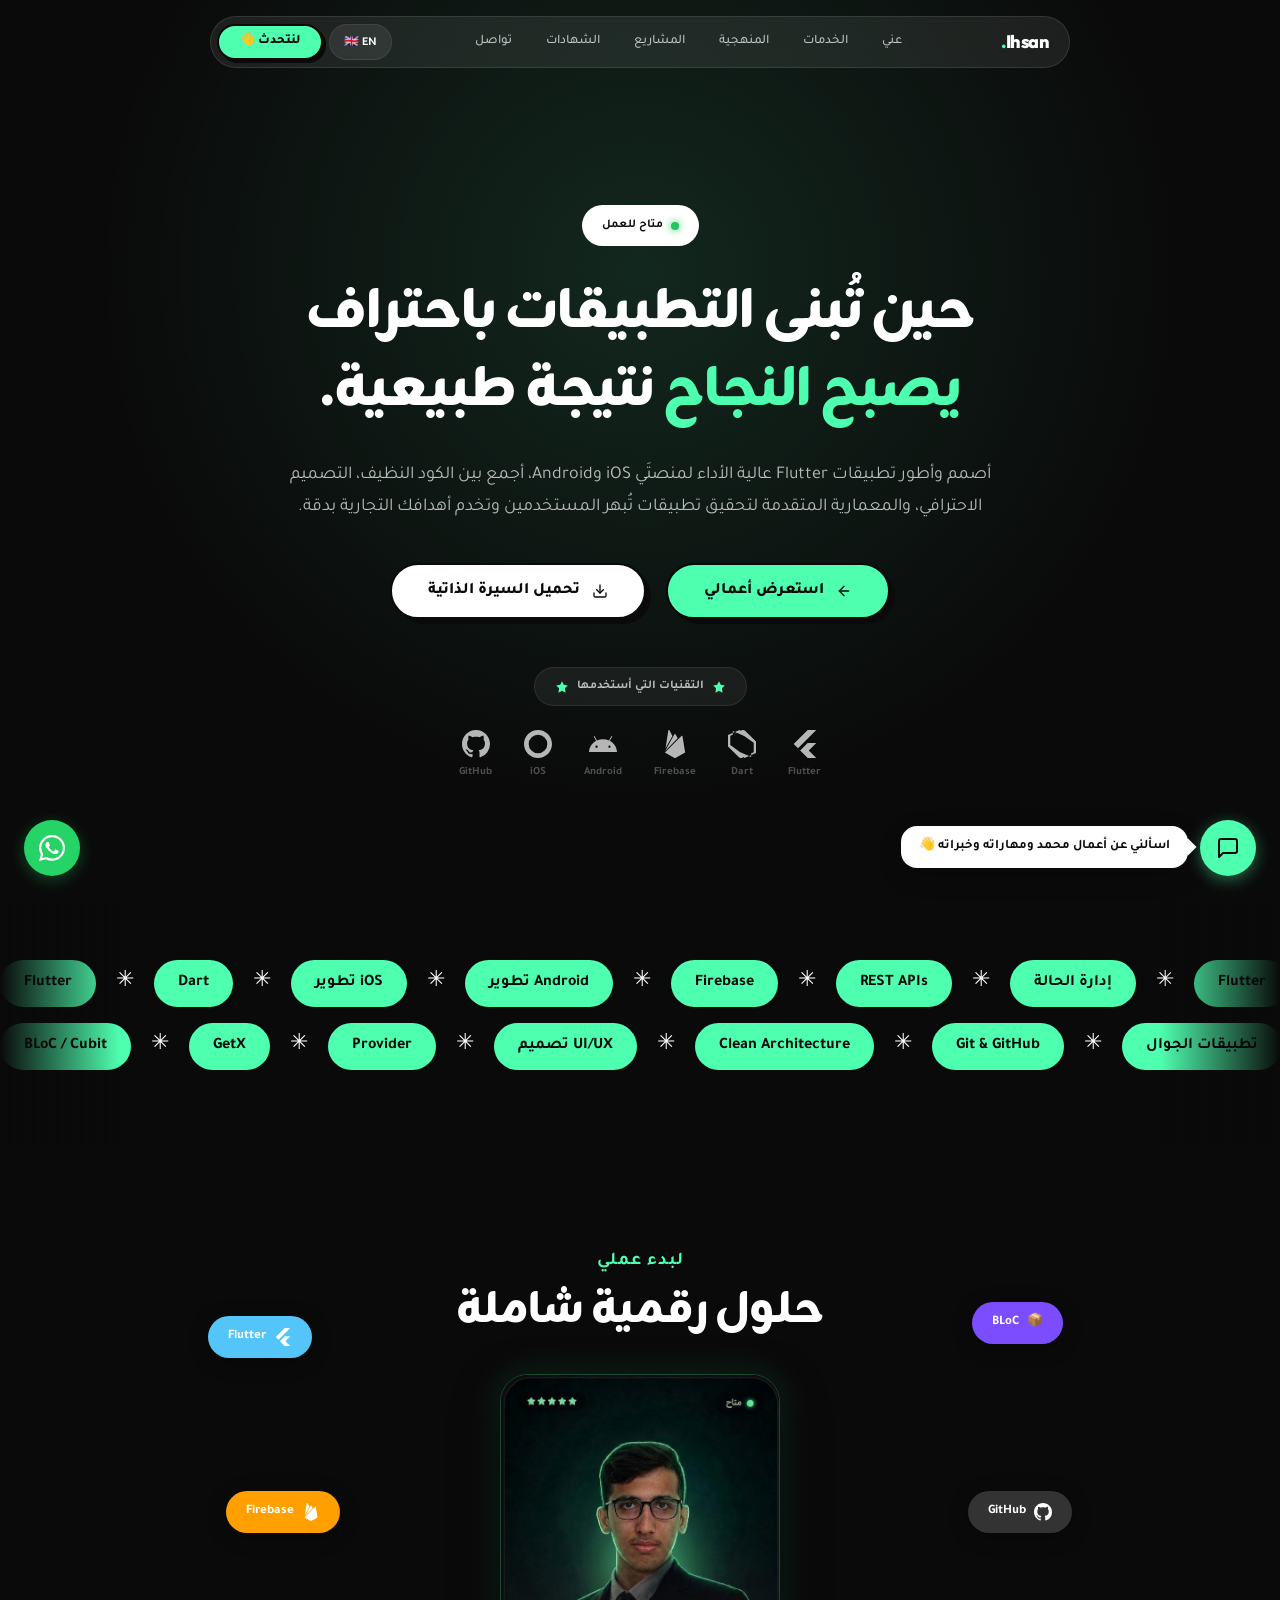
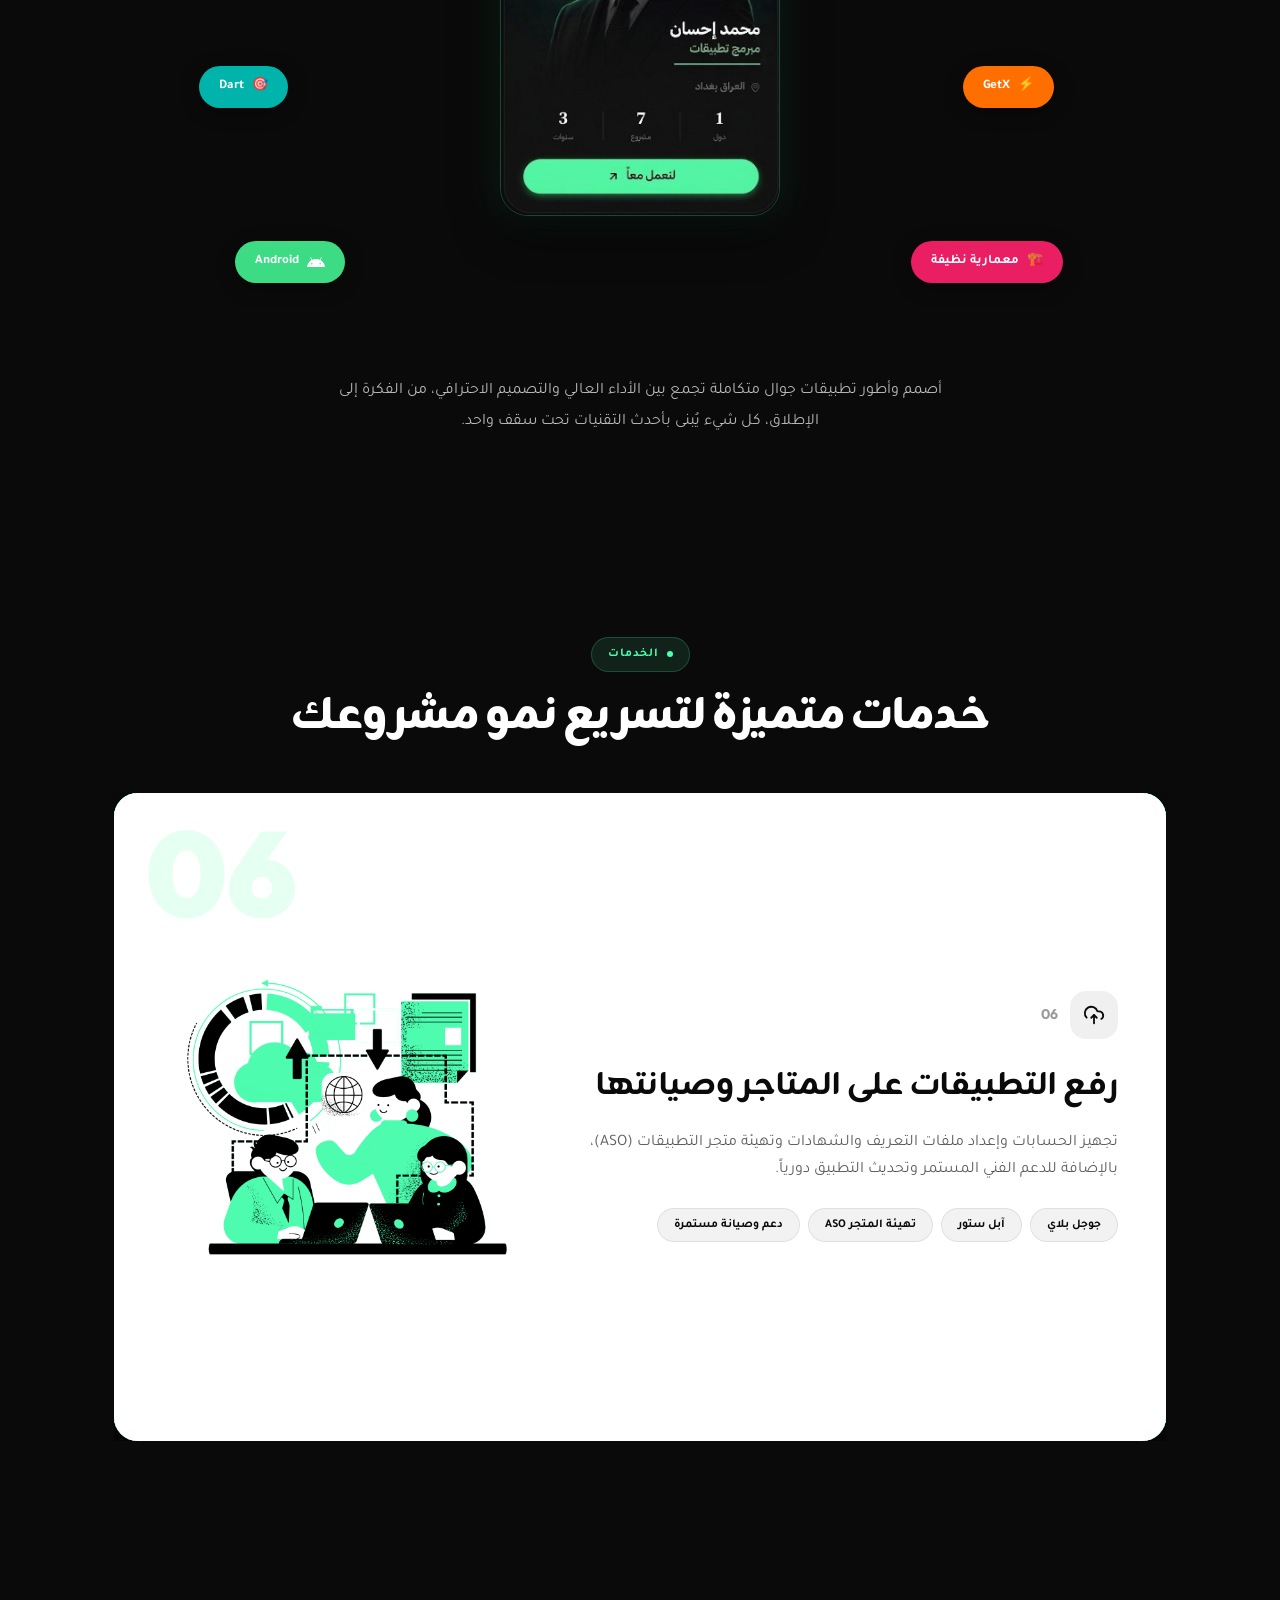
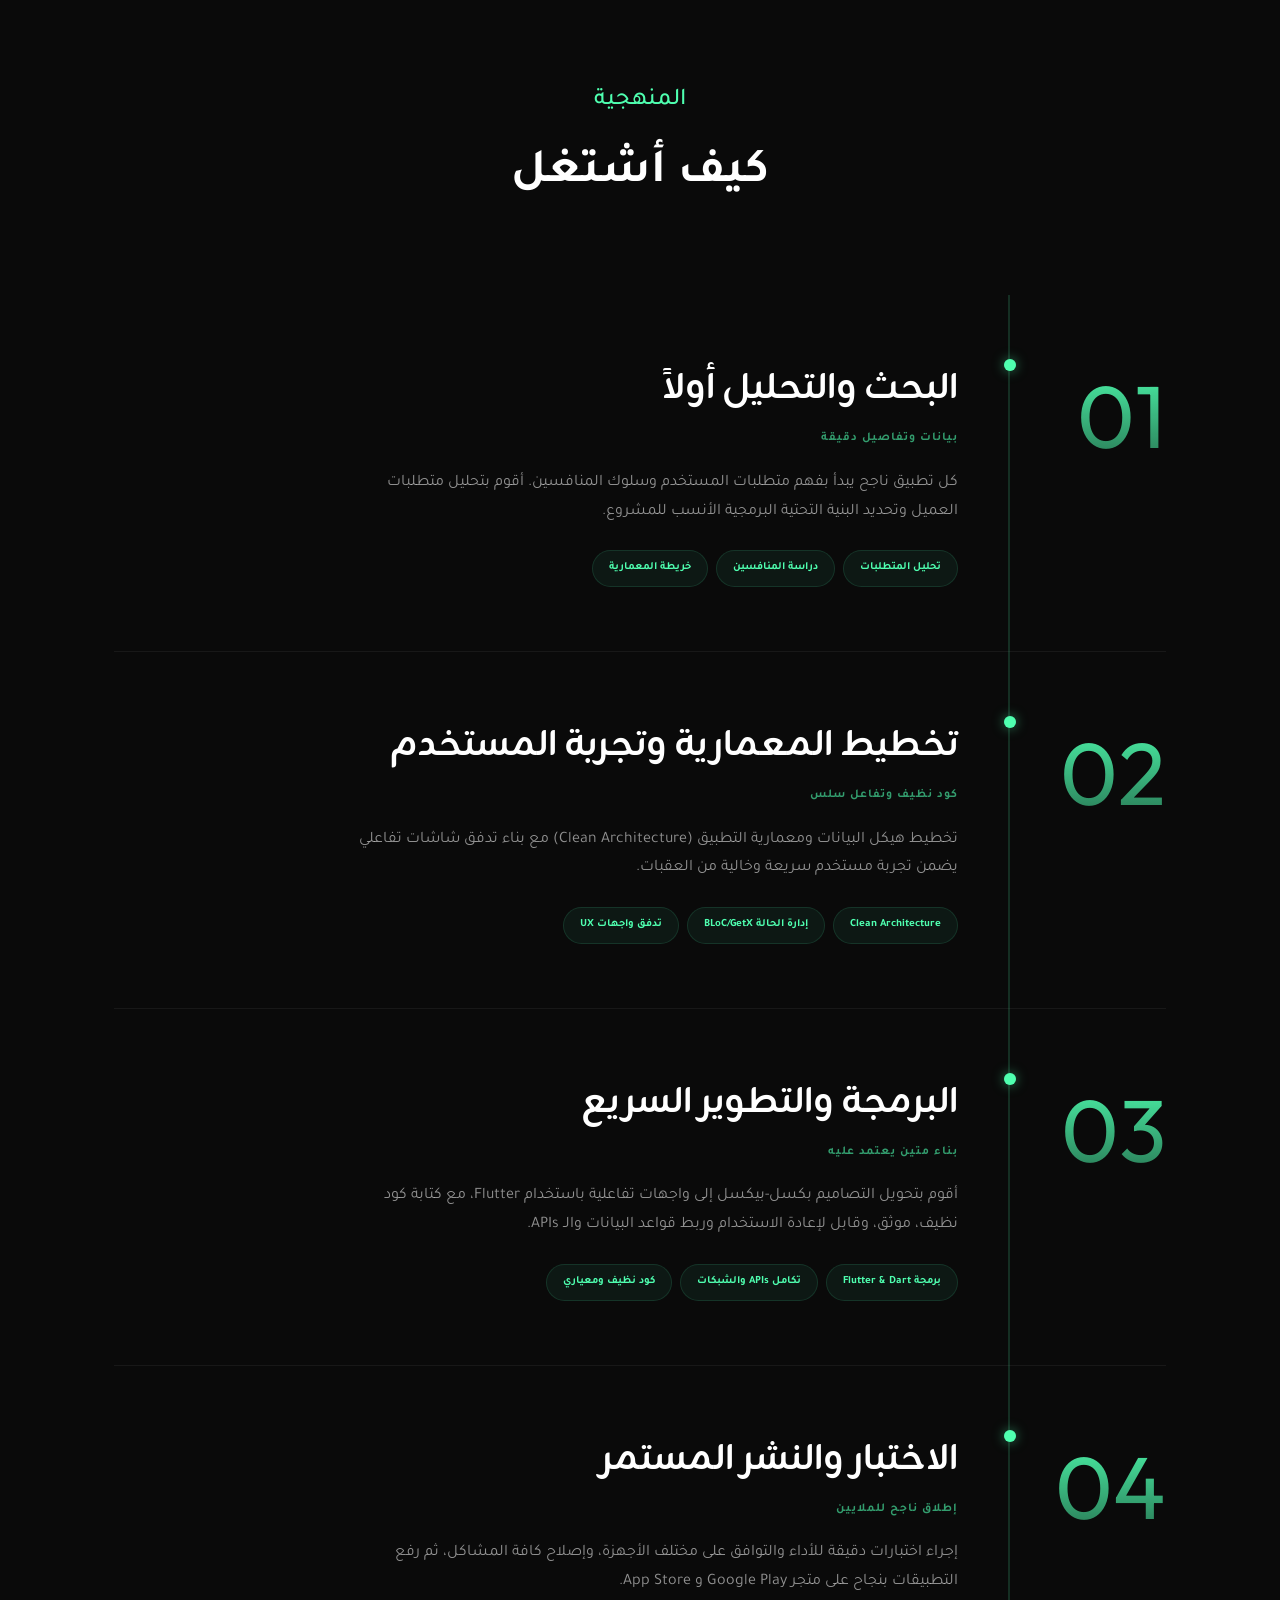
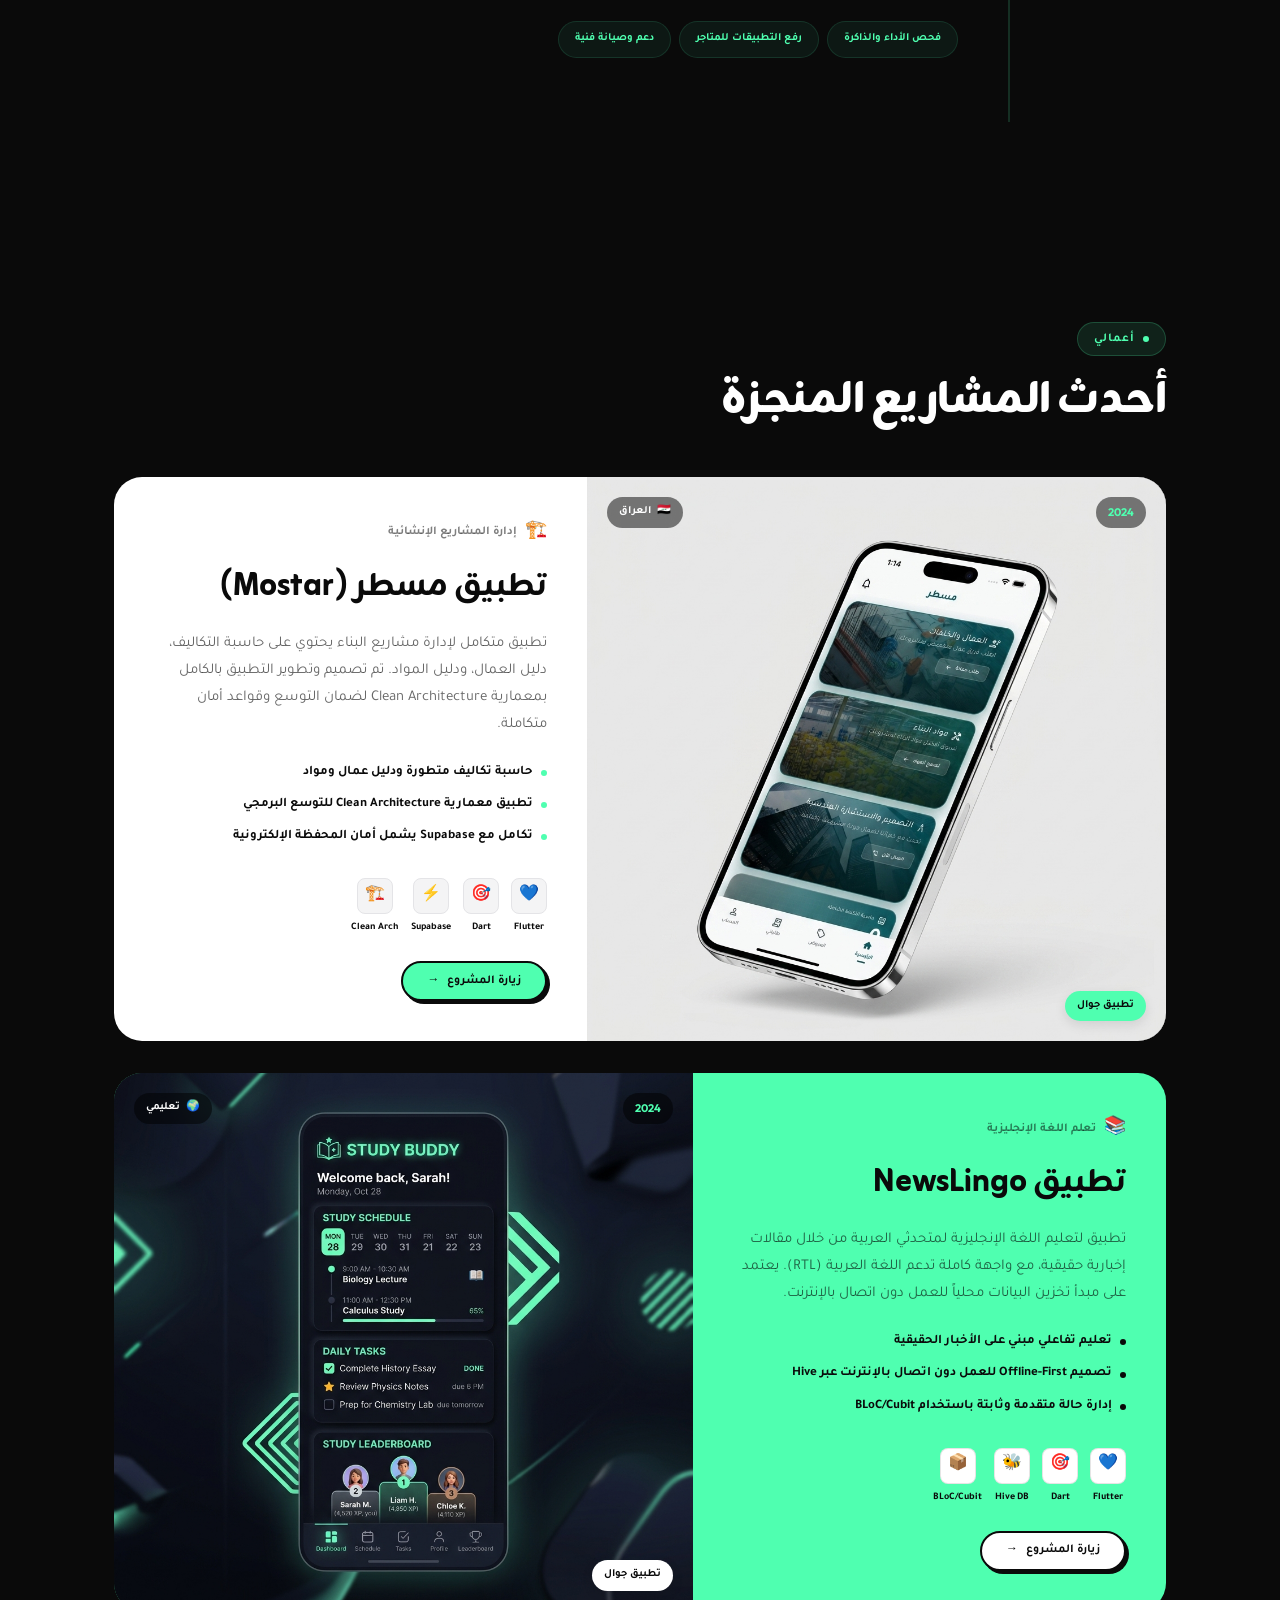
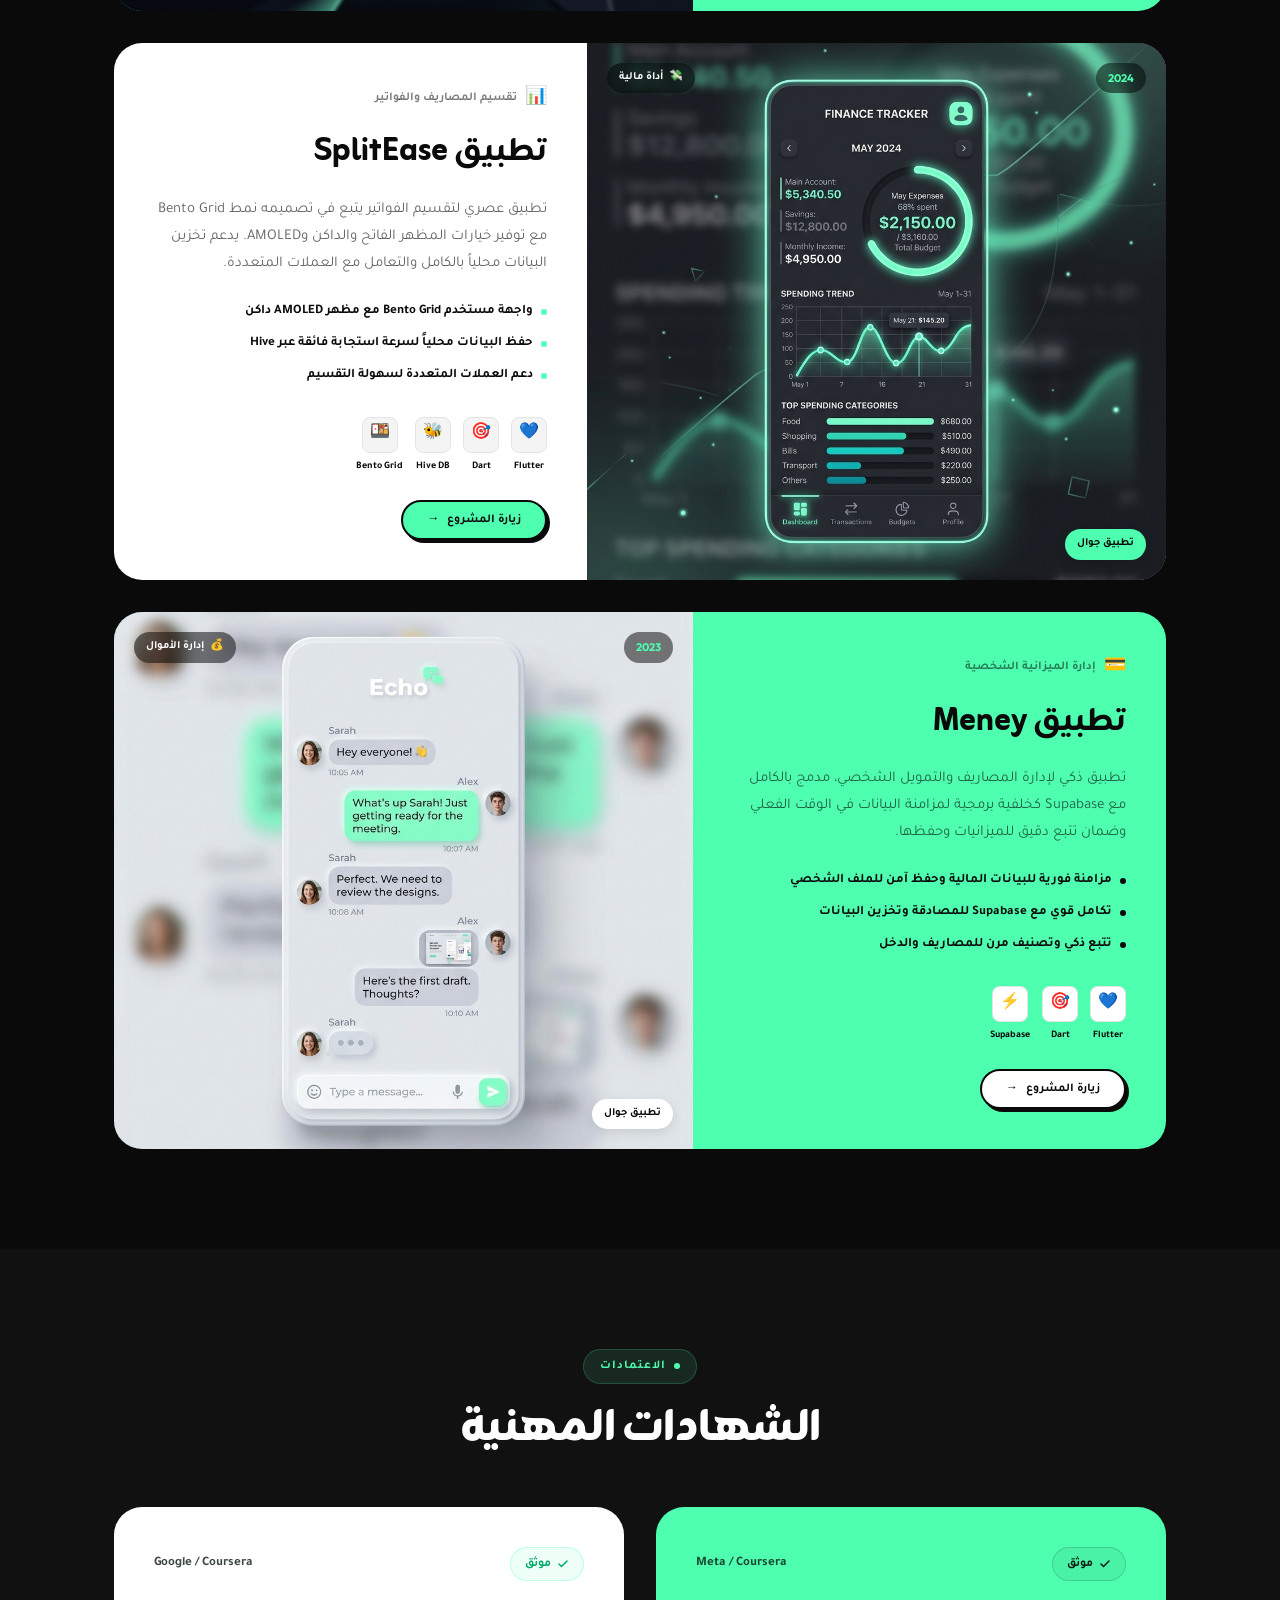
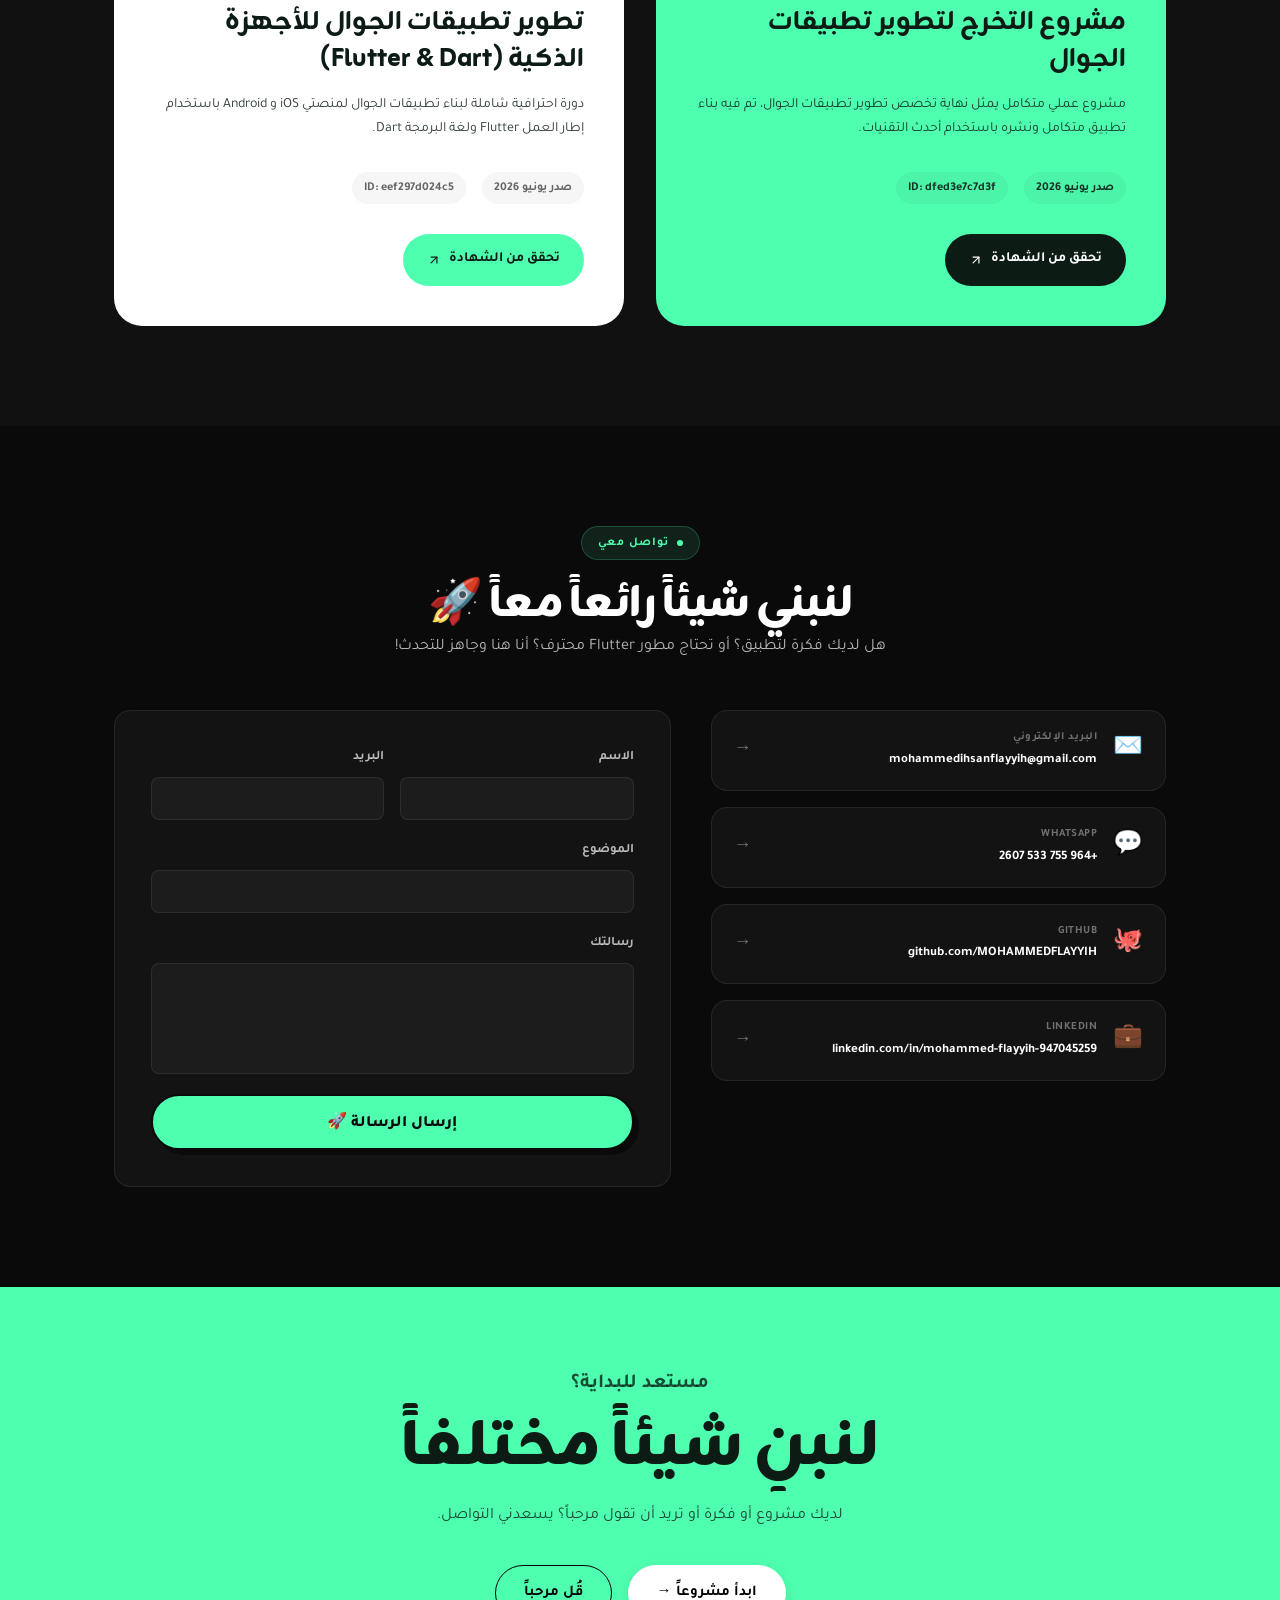
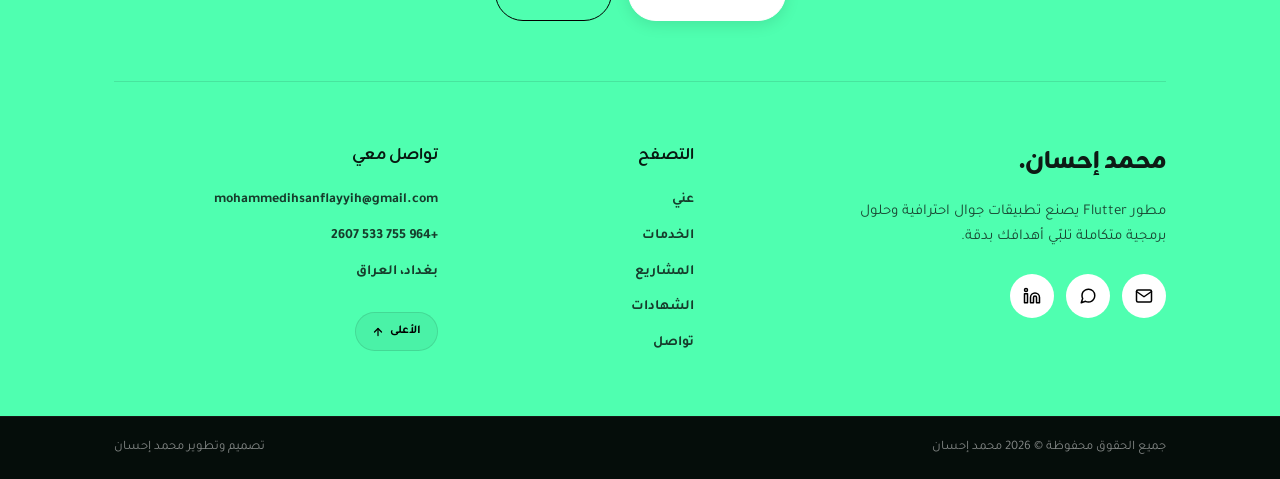
==== index.html @ 96d46bec "first commit" ====
<!DOCTYPE html>
<html lang="ar" dir="rtl">

<head>
  <meta charset="UTF-8" />
  <meta name="viewport" content="width=device-width, initial-scale=1, maximum-scale=5" />
  <title>محمد إحسان | مطور Flutter</title>
  <meta name="description" content="محمد إحسان | مطور Flutter متخصص في بناء تطبيقات iOS و Android احترافية." />
  <meta name="theme-color" content="#4FFFB0" />
  <link rel="preconnect" href="https://fonts.googleapis.com" />
  <link rel="preconnect" href="https://fonts.gstatic.com" crossorigin />
  <link
    href="https://fonts.googleapis.com/css2?family=Cairo:wght@300;400;500;600;700;800;900&family=Outfit:wght@300;400;500;600;700;800;900&family=Tajawal:wght@200;300;400;500;700;800;900&family=Zain:wght@200;300;400;700;800;900&display=swap"
    rel="stylesheet" />
  <link rel="stylesheet" href="style.css?v=1.2" />
</head>

<body>

  <!-- ========== PRELOADER ========== -->
  <div id="preloader">
    <div class="preloader-inner">
      <div class="preloader-name">Ihsan<span class="accent">.</span></div>
      <div class="preloader-bar-wrap">
        <div class="preloader-bar"></div>
      </div>
    </div>
  </div>

  <!-- ========== NAVBAR ========== -->
  <div class="nav-wrapper">
    <nav id="navbar">
      <div class="nav-inner">
        <a href="#" class="nav-logo">Ihsan<span class="accent">.</span></a>
        <div class="nav-links">
          <a href="#about" class="nav-link" data-ar="عني" data-en="About">عني</a>
          <a href="#services" class="nav-link" data-ar="الخدمات" data-en="Services">الخدمات</a>
          <a href="#methodology" class="nav-link" data-ar="المنهجية" data-en="Methodology">المنهجية</a>
          <a href="#projects" class="nav-link" data-ar="المشاريع" data-en="Projects">المشاريع</a>
          <a href="#certificates" class="nav-link" data-ar="الشهادات" data-en="Certificates">الشهادات</a>
          <a href="#contact" class="nav-link" data-ar="تواصل" data-en="Contact">تواصل</a>
        </div>
        <div class="nav-actions">
          <button id="langToggle" class="lang-btn" title="Switch Language">🇬🇧 EN</button>
          <a href="#contact" class="nav-cta" data-ar="لنتحدث  👋" data-en="Let's Talk 👋">لنتحدث 👋</a>
          <button class="hamburger" id="hamburger" aria-label="القائمة">
            <span></span><span></span><span></span>
          </button>
        </div>
      </div>
    </nav>
  </div>

  <!-- ========== MOBILE MENU ========== -->
  <div class="mobile-menu" id="mobileMenu">
    <div class="mobile-menu-inner">
      <a href="#about" class="mobile-link" data-ar="عني" data-en="About">عني</a>
      <a href="#services" class="mobile-link" data-ar="الخدمات" data-en="Services">الخدمات</a>
      <a href="#methodology" class="mobile-link" data-ar="المنهجية" data-en="Methodology">المنهجية</a>
      <a href="#projects" class="mobile-link" data-ar="المشاريع" data-en="Projects">المشاريع</a>
      <a href="#certificates" class="mobile-link" data-ar="الشهادات" data-en="Certificates">الشهادات</a>
      <a href="#contact" class="mobile-link" data-ar="تواصل" data-en="Contact">تواصل</a>
      <a href="#contact" class="mobile-cta" data-ar="لنتحدث  👋" data-en="Let's Talk 👋">لنتحدث 👋</a>
    </div>
  </div>

  <main>

    <!-- ========== HERO ========== -->
    <section class="hero" id="hero">
      <div class="hero-bg-glow"></div>
      <div class="hero-content">
        <div class="hero-center">
          <!-- Badge -->
          <div class="h-anim">
            <span class="hero-badge">
              <span class="badge-dot"></span>
              <span data-ar="متاح للعمل" data-en="Available for Work">متاح للعمل</span>
            </span>
          </div>
          <!-- Title -->
          <div class="h-anim">
            <h1 class="hero-title">
              <span data-ar="حين تُبنى التطبيقات باحتراف" data-en="When Apps Are Built Professionally">حين تُبنى
                التطبيقات باحتراف</span><br />
              <span class="accent" data-ar="يصبح النجاح" data-en="Success Becomes">يصبح النجاح</span>
              <span data-ar=" نتيجة طبيعية." data-en=" a Natural Result."> نتيجة طبيعية.</span>
            </h1>
          </div>
          <!-- Description -->
          <p class="h-anim hero-desc"
            data-ar="أصمم وأطور تطبيقات Flutter عالية الأداء لمنصتَي iOS وAndroid، أجمع بين الكود النظيف، التصميم الاحترافي، والمعمارية المتقدمة لتحقيق تطبيقات تُبهر المستخدمين وتخدم أهدافك التجارية بدقة."
            data-en="I design and develop high-performance Flutter apps for iOS and Android, combining clean code, professional design, and advanced architecture to create apps that delight users and precisely serve your business goals.">
            أصمم وأطور تطبيقات Flutter عالية الأداء لمنصتَي iOS وAndroid، أجمع بين الكود النظيف، التصميم الاحترافي،
            والمعمارية المتقدمة لتحقيق تطبيقات تُبهر المستخدمين وتخدم أهدافك التجارية بدقة.
          </p>
          <!-- CTAs -->
          <div class="h-anim hero-btns">
            <a href="#projects" class="btn-primary">
              <svg xmlns="http://www.w3.org/2000/svg" width="16" height="16" viewBox="0 0 24 24" fill="none"
                stroke="currentColor" stroke-width="2" stroke-linecap="round" stroke-linejoin="round">
                <path d="m12 19-7-7 7-7" />
                <path d="M19 12H5" />
              </svg>
              <span data-ar="استعرض أعمالي" data-en="View My Work">استعرض أعمالي</span>
            </a>
            <a href="MOHAMMED%20FLAYYIH.CV%20.docx" download class="btn-secondary">
              <svg xmlns="http://www.w3.org/2000/svg" width="16" height="16" viewBox="0 0 24 24" fill="none"
                stroke="currentColor" stroke-width="2" stroke-linecap="round" stroke-linejoin="round">
                <path d="M12 15V3" />
                <path d="M21 15v4a2 2 0 0 1-2 2H5a2 2 0 0 1-2-2v-4" />
                <path d="m7 10 5 5 5-5" />
              </svg>
              <span data-ar="تحميل السيرة الذاتية" data-en="Download CV">تحميل السيرة الذاتية</span>
            </a>
          </div>
          <!-- Trusted -->
          <div class="h-anim hero-trusted">
            <div class="trusted-label">
              <svg width="14" height="14" viewBox="0 0 24 24">
                <path d="M12 2l3.09 6.26L22 9.27l-5 4.87L18.18 22 12 18.27 5.82 22 7 14.14l-5-4.87 6.91-1.01L12 2z"
                  fill="#4FFFB0" />
              </svg>
              <span data-ar="التقنيات التي أستخدمها" data-en="Technologies I Use">التقنيات التي أستخدمها</span>
              <svg width="14" height="14" viewBox="0 0 24 24">
                <path d="M12 2l3.09 6.26L22 9.27l-5 4.87L18.18 22 12 18.27 5.82 22 7 14.14l-5-4.87 6.91-1.01L12 2z"
                  fill="#4FFFB0" />
              </svg>
            </div>
            <div class="trusted-logos">
              <div class="tech-logo-item">
                <svg viewBox="0 0 24 24" width="28" height="28">
                  <path
                    d="M14.314 0L2.3 12 6 15.7 21.684.013h-7.357zm.014 11.072L7.857 17.53l6.47 6.47H21.7l-6.46-6.468 6.46-6.46h-7.37z"
                    fill="#54C5F8" />
                </svg>
                <span>Flutter</span>
              </div>
              <div class="tech-logo-item">
                <svg viewBox="0 0 24 24" width="28" height="28">
                  <path
                    d="M4.105 4.105S9.158 1.58 11.684.316a3.079 3.079 0 0 1 1.481-.315c.766.047 1.677.788 1.677.788L24 9.948v9.789l-9.79 4.263-1.086-1.078 8.927-3.922v-7.99L13.842 5.053l-9.737-4.263zm15.79 15.79s-5.053 2.525-7.579 3.789a3.079 3.079 0 0 1-1.481.315c-.766-.047-1.677-.788-1.677-.788L0 14.052V4.263L9.79 0l1.086 1.078L1.949 4.9v7.99l8.21 5.958 9.736 4.263z"
                    fill="#00B4AB" />
                </svg>
                <span>Dart</span>
              </div>
              <div class="tech-logo-item">
                <svg viewBox="0 0 24 24" width="28" height="28">
                  <path
                    d="M3.89 15.672L6.255.461A.542.542 0 0 1 7.27.288l2.543 4.771zm16.794 3.692l-2.25-14a.54.54 0 0 0-.919-.295L3.316 19.365l7.856 4.427a1.621 1.621 0 0 0 1.588 0zM14.3 7.147l-1.82-3.482a.542.542 0 0 0-.96 0L3.53 17.984z"
                    fill="#FFA000" />
                </svg>
                <span>Firebase</span>
              </div>
              <div class="tech-logo-item">
                <svg viewBox="0 0 24 24" width="28" height="28">
                  <path
                    d="M17.523 15.3414c-.5511 0-.9993-.4486-.9993-.9997s.4483-.9993.9993-.9993c.5511 0 .9993.4483.9993.9993.0001.5511-.4482.9997-.9993.9997m-11.046 0c-.5511 0-.9993-.4486-.9993-.9997s.4482-.9993.9993-.9993c.5511 0 .9993.4483.9993.9993 0 .5511-.4483.9997-.9993.9997m11.4045-6.02l1.9973-3.4592a.416.416 0 0 0-.1521-.5676.416.416 0 0 0-.5676.1521l-2.0223 3.503C15.5902 8.2439 13.8533 7.8508 12 7.8508s-3.5902.3931-5.1367 1.0729L4.841 5.4207a.4161.4161 0 0 0-.5677-.1521.4157.4157 0 0 0-.1521.5676l1.9973 3.4592C2.6889 11.1867.3432 14.6589 0 18.761h24c-.3435-4.1021-2.6892-7.5743-6.1185-9.4396"
                    fill="#3DDC84" />
                </svg>
                <span>Android</span>
              </div>
              <div class="tech-logo-item">
                <svg viewBox="0 0 24 24" width="28" height="28">
                  <path
                    d="M12 0C5.373 0 0 5.373 0 12s5.373 12 12 12 12-5.373 12-12S18.627 0 12 0zm-.001 4.009a7.987 7.987 0 0 1 7.988 7.988 7.987 7.987 0 0 1-7.988 7.988 7.987 7.987 0 0 1-7.988-7.988 7.987 7.987 0 0 1 7.988-7.988z"
                    fill="#999" />
                </svg>
                <span>iOS</span>
              </div>
              <div class="tech-logo-item">
                <svg viewBox="0 0 24 24" width="28" height="28">
                  <path
                    d="M12 0C5.37 0 0 5.37 0 12c0 5.31 3.435 9.795 8.205 11.385.6.105.825-.255.825-.57 0-.285-.015-1.23-.015-2.235-3.015.555-3.795-.735-4.035-1.41-.135-.345-.72-1.41-1.23-1.695-.42-.225-1.02-.78-.015-.795.945-.015 1.62.87 1.845 1.23 1.08 1.815 2.805 1.305 3.495.99.105-.78.42-1.305.765-1.605-2.67-.3-5.46-1.335-5.46-5.925 0-1.305.465-2.385 1.23-3.225-.12-.3-.54-1.53.12-3.18 0 0 1.005-.315 3.3 1.23.96-.27 1.98-.405 3-.405s2.04.135 3 .405c2.295-1.56 3.3-1.23 3.3-1.23.66 1.65.24 2.88.12 3.18.765.84 1.23 1.905 1.23 3.225 0 4.605-2.805 5.625-5.475 5.925.435.375.81 1.095.81 2.22 0 1.605-.015 2.895-.015 3.3 0 .315.225.69.825.57A12.02 12.02 0 0 0 24 12c0-6.63-5.37-12-12-12z"
                    fill="#fff" />
                </svg>
                <span>GitHub</span>
              </div>
            </div>
          </div>
        </div>
      </div>
    </section>

    <!-- ========== TICKER ========== -->
    <div class="ticker-section" dir="ltr">
      <div class="ticker-fade-l"></div>
      <div class="ticker-fade-r"></div>
      <div class="ticker-row">
        <div class="ticker-track ticker-left">
          <span class="ticker-pill">Flutter</span><span class="ticker-star">✳</span>
          <span class="ticker-pill">Dart</span><span class="ticker-star">✳</span>
          <span class="ticker-pill">تطوير iOS</span><span class="ticker-star">✳</span>
          <span class="ticker-pill">تطوير Android</span><span class="ticker-star">✳</span>
          <span class="ticker-pill">Firebase</span><span class="ticker-star">✳</span>
          <span class="ticker-pill">REST APIs</span><span class="ticker-star">✳</span>
          <span class="ticker-pill">إدارة الحالة</span><span class="ticker-star">✳</span>
          <span class="ticker-pill">Flutter</span><span class="ticker-star">✳</span>
          <span class="ticker-pill">Dart</span><span class="ticker-star">✳</span>
          <span class="ticker-pill">تطوير iOS</span><span class="ticker-star">✳</span>
          <span class="ticker-pill">تطوير Android</span><span class="ticker-star">✳</span>
          <span class="ticker-pill">Firebase</span><span class="ticker-star">✳</span>
          <span class="ticker-pill">REST APIs</span><span class="ticker-star">✳</span>
          <span class="ticker-pill">إدارة الحالة</span><span class="ticker-star">✳</span>
        </div>
      </div>
      <div class="ticker-row">
        <div class="ticker-track ticker-right">
          <span class="ticker-pill">BLoC / Cubit</span><span class="ticker-star">✳</span>
          <span class="ticker-pill">GetX</span><span class="ticker-star">✳</span>
          <span class="ticker-pill">Provider</span><span class="ticker-star">✳</span>
          <span class="ticker-pill">تصميم UI/UX</span><span class="ticker-star">✳</span>
          <span class="ticker-pill">Clean Architecture</span><span class="ticker-star">✳</span>
          <span class="ticker-pill">Git & GitHub</span><span class="ticker-star">✳</span>
          <span class="ticker-pill">تطبيقات الجوال</span><span class="ticker-star">✳</span>
          <span class="ticker-pill">BLoC / Cubit</span><span class="ticker-star">✳</span>
          <span class="ticker-pill">GetX</span><span class="ticker-star">✳</span>
          <span class="ticker-pill">Provider</span><span class="ticker-star">✳</span>
          <span class="ticker-pill">تصميم UI/UX</span><span class="ticker-star">✳</span>
          <span class="ticker-pill">Clean Architecture</span><span class="ticker-star">✳</span>
          <span class="ticker-pill">Git & GitHub</span><span class="ticker-star">✳</span>
          <span class="ticker-pill">تطبيقات الجوال</span><span class="ticker-star">✳</span>
        </div>
      </div>
    </div>

    <!-- ========== ABOUT ========== -->
    <section id="about" class="about-section">
      <div class="about-container">
        <!-- Floating pills -->
        <div class="float-pill fp1"><svg viewBox="0 0 24 24" width="18" height="18">
            <path
              d="M14.314 0L2.3 12 6 15.7 21.684.013h-7.357zm.014 11.072L7.857 17.53l6.47 6.47H21.7l-6.46-6.468 6.46-6.46h-7.37z"
              fill="currentColor" />
          </svg><span>Flutter</span></div>
        <div class="float-pill fp2"><svg viewBox="0 0 24 24" width="18" height="18">
            <path
              d="M3.89 15.672L6.255.461A.542.542 0 0 1 7.27.288l2.543 4.771zm16.794 3.692l-2.25-14a.54.54 0 0 0-.919-.295L3.316 19.365l7.856 4.427a1.621 1.621 0 0 0 1.588 0zM14.3 7.147l-1.82-3.482a.542.542 0 0 0-.96 0L3.53 17.984z"
              fill="currentColor" />
          </svg><span>Firebase</span></div>
        <div class="float-pill fp3">🎯<span>Dart</span></div>
        <div class="float-pill fp4"><svg viewBox="0 0 24 24" width="18" height="18">
            <path
              d="M17.523 15.3414c-.5511 0-.9993-.4486-.9993-.9997s.4483-.9993.9993-.9993c.5511 0 .9993.4483.9993.9993.0001.5511-.4482.9997-.9993.9997m-11.046 0c-.5511 0-.9993-.4486-.9993-.9997s.4482-.9993.9993-.9993c.5511 0 .9993.4483.9993.9993 0 .5511-.4483.9997-.9993.9997m11.4045-6.02l1.9973-3.4592a.416.416 0 0 0-.1521-.5676.416.416 0 0 0-.5676.1521l-2.0223 3.503C15.5902 8.2439 13.8533 7.8508 12 7.8508s-3.5902.3931-5.1367 1.0729L4.841 5.4207a.4161.4161 0 0 0-.5677-.1521.4157.4157 0 0 0-.1521.5676l1.9973 3.4592C2.6889 11.1867.3432 14.6589 0 18.761h24c-.3435-4.1021-2.6892-7.5743-6.1185-9.4396"
              fill="currentColor" />
          </svg><span>Android</span></div>
        <div class="float-pill fp5">📦<span>BLoC</span></div>
        <div class="float-pill fp6"><svg viewBox="0 0 24 24" width="18" height="18">
            <path
              d="M12 0C5.37 0 0 5.37 0 12c0 5.31 3.435 9.795 8.205 11.385.6.105.825-.255.825-.57 0-.285-.015-1.23-.015-2.235-3.015.555-3.795-.735-4.035-1.41-.135-.345-.72-1.41-1.23-1.695-.42-.225-1.02-.78-.015-.795.945-.015 1.62.87 1.845 1.23 1.08 1.815 2.805 1.305 3.495.99.105-.78.42-1.305.765-1.605-2.67-.3-5.46-1.335-5.46-5.925 0-1.305.465-2.385 1.23-3.225-.12-.3-.54-1.53.12-3.18 0 0 1.005-.315 3.3 1.23.96-.27 1.98-.405 3-.405s2.04.135 3 .405c2.295-1.56 3.3-1.23 3.3-1.23.66 1.65.24 2.88.12 3.18.765.84 1.23 1.905 1.23 3.225 0 4.605-2.805 5.625-5.475 5.925.435.375.81 1.095.81 2.22 0 1.605-.015 2.895-.015 3.3 0 .315.225.69.825.57A12.02 12.02 0 0 0 24 12c0-6.63-5.37-12-12-12z"
              fill="currentColor" />
          </svg><span>GitHub</span></div>
        <div class="float-pill fp7">⚡<span>GetX</span></div>
        <div class="float-pill fp8">🏗️<span data-ar="معمارية نظيفة" data-en="Clean Arch">معمارية نظيفة</span></div>
        <!-- Content -->
        <div class="about-center">
          <span class="about-pretitle" data-ar="لبدء عملي" data-en="To start my work">لبدء عملي</span>
          <h2 class="about-heading" data-ar="حلول رقمية شاملة" data-en="Comprehensive Digital Solutions">حلول رقمية
            شاملة</h2>

          <div class="about-card-wrap" style="width: 280px; max-width: 100%;">
            <img src="profile.jpg" alt="MOHAMMED IHSAN FLAYYIH" class="about-card-img" />
          </div>
        </div>
      </div>
      <div class="about-desc-container">
        <p class="about-desc"
          data-ar="أصمم وأطور تطبيقات جوال متكاملة تجمع بين الأداء العالي والتصميم الاحترافي، من الفكرة إلى الإطلاق، كل شيء يُبنى بأحدث التقنيات تحت سقف واحد."
          data-en="I design and develop integrated mobile applications combining high performance and professional design, from concept to launch, all built with the latest technologies under one roof.">
          أصمم وأطور تطبيقات جوال متكاملة تجمع بين الأداء العالي والتصميم الاحترافي، من الفكرة إلى الإطلاق، كل شيء يُبنى
          بأحدث التقنيات تحت سقف واحد.
        </p>
      </div>
    </section>

    <!-- ========== SERVICES ========== -->
    <section id="services" class="section-services">
      <div class="container">
        <div class="section-header center">
          <div class="section-tag">
            <span class="tag-dot"></span>
            <span data-ar="الخدمات" data-en="Services">الخدمات</span>
          </div>
          <h2 class="section-heading" data-ar="خدمات متميزة لتسريع نمو مشروعك"
            data-en="Premium Services to Scale Your Business">خدمات متميزة لتسريع نمو مشروعك</h2>
        </div>

        <div class="services-deck-container">
          <div class="services-sticky-deck">
            <div class="services-deck-inner">
              <!-- Card 1 -->
              <div class="service-card-shell-ar" style="--i: 0;">
                <div class="service-card-inner card-bg-green">
                  <span class="card-large-num">01</span>
                  <div class="card-grid">
                    <div class="card-content-col">
                      <div class="card-meta-row">
                        <div class="card-icon-box dark-bg">
                          <svg xmlns="http://www.w3.org/2000/svg" width="22" height="22" viewBox="0 0 24 24" fill="none"
                            stroke="currentColor" stroke-width="2" stroke-linecap="round" stroke-linejoin="round"
                            class="lucide lucide-smartphone" aria-hidden="true" style="color:#0A0A0A">
                            <rect x="5" y="2" width="14" height="20" rx="2" ry="2"></rect>
                            <line x1="12" y1="18" x2="12" y2="18.01"></line>
                          </svg>
                        </div>
                        <span class="card-small-num">01</span>
                      </div>
                      <h3 class="card-title dark-text" data-ar="تطوير تطبيقات الجوال الموحدة"
                        data-en="Cross-Platform App Development">تطوير تطبيقات الجوال الموحدة</h3>
                      <p class="card-desc dark-text-muted"
                        data-ar="أقوم بتطوير تطبيقات عالية الجودة والأداء لمنصتَي iOS و Android بكود موحد باستخدام Flutter لتقليل تكلفة التطوير وتسريع الإطلاق في السوق."
                        data-en="Developing high-quality, high-performance apps for iOS and Android using a single Flutter codebase, reducing development cost and accelerating time to market.">
                        أقوم بتطوير تطبيقات عالية الجودة والأداء لمنصتَي iOS و Android بكود موحد باستخدام Flutter لتقليل
                        تكلفة التطوير وتسريع الإطلاق في السوق.
                      </p>
                      <div class="card-tags-row">
                        <span data-ar="تطوير iOS" data-en="iOS Development">تطوير iOS</span>
                        <span data-ar="تطوير Android" data-en="Android Development">تطوير Android</span>
                        <span data-ar="إطار Flutter" data-en="Flutter SDK">إطار Flutter</span>
                        <span data-ar="لغة Dart" data-en="Dart Language">لغة Dart</span>
                      </div>
                    </div>
                    <div class="card-art-col">
                      <div class="card-art-box">
                        <img alt="Cross-Platform App Development Illustration" class="card-art-img"
                          src="services/16.png" />
                      </div>
                    </div>
                  </div>
                </div>
              </div>

              <!-- Card 2 -->
              <div class="service-card-shell-ar" style="--i: 1;">
                <div class="service-card-inner card-bg-white">
                  <span class="card-large-num light-green-accent">02</span>
                  <div class="card-grid">
                    <div class="card-content-col">
                      <div class="card-meta-row">
                        <div class="card-icon-box dark-bg">
                          <svg xmlns="http://www.w3.org/2000/svg" width="22" height="22" viewBox="0 0 24 24" fill="none"
                            stroke="currentColor" stroke-width="2" stroke-linecap="round" stroke-linejoin="round"
                            class="lucide lucide-palette" aria-hidden="true" style="color:#0A0A0A">
                            <path
                              d="M12 2C6.5 2 2 6.5 2 12s4.5 10 10 10c.92 0 1.63-.77 1.63-1.7 0-.42-.16-.82-.45-1.12-.29-.3-.42-.67-.42-1.08 0-.92.77-1.63 1.7-1.63H19c2.76 0 5-2.24 5-5 0-5.5-4.5-10-10-10z">
                            </path>
                          </svg>
                        </div>
                        <span class="card-small-num">02</span>
                      </div>
                      <h3 class="card-title dark-text" data-ar="تحويل تصاميم UI/UX إلى واجهات تفاعلية"
                        data-en="UI/UX to Flutter Code">تحويل تصاميم UI/UX إلى واجهات تفاعلية</h3>
                      <p class="card-desc dark-text-muted"
                        data-ar="تحويل تصاميم Figma و Adobe XD إلى واجهات مستخدم Flutter تفاعلية جذابة بكسل-بيكسل مع حركات انتقالية سلسة تضمن تجربة مستخدم متميزة."
                        data-en="Converting Figma and Adobe XD designs into interactive, pixel-perfect Flutter UIs with smooth animations that deliver a premium user experience.">
                        تحويل تصاميم Figma و Adobe XD إلى واجهات مستخدم Flutter تفاعلية جذابة بكسل-بيكسل مع حركات
                        انتقالية سلسة تضمن تجربة مستخدم متميزة.
                      </p>
                      <div class="card-tags-row">
                        <span data-ar="تحويل Figma" data-en="Figma to Code">تحويل Figma</span>
                        <span data-ar="واجهات متجاوبة" data-en="Responsive UIs">واجهات متجاوبة</span>
                        <span data-ar="تفاعل حركي" data-en="Interactive Motion">تفاعل حركي</span>
                        <span data-ar="تجربة مستخدم" data-en="UX Flow">تجربة مستخدم</span>
                      </div>
                    </div>
                    <div class="card-art-col">
                      <div class="card-art-box">
                        <img alt="UI/UX to Flutter Illustration" class="card-art-img" src="services/14.png" />
                      </div>
                    </div>
                  </div>
                </div>
              </div>

              <!-- Card 3 -->
              <div class="service-card-shell-ar" style="--i: 2;">
                <div class="service-card-inner card-bg-green">
                  <span class="card-large-num">03</span>
                  <div class="card-grid">
                    <div class="card-content-col">
                      <div class="card-meta-row">
                        <div class="card-icon-box dark-bg">
                          <svg xmlns="http://www.w3.org/2000/svg" width="22" height="22" viewBox="0 0 24 24" fill="none"
                            stroke="currentColor" stroke-width="2" stroke-linecap="round" stroke-linejoin="round"
                            class="lucide lucide-layers" aria-hidden="true" style="color:#0A0A0A">
                            <polygon points="12 2 2 7 12 12 22 7 12 2"></polygon>
                            <polyline points="2 17 12 22 22 17"></polyline>
                            <polyline points="2 12 12 17 22 12"></polyline>
                          </svg>
                        </div>
                        <span class="card-small-num">03</span>
                      </div>
                      <h3 class="card-title dark-text" data-ar="إدارة الحالة والمعمارية النظيفة"
                        data-en="State Management & Architecture">إدارة الحالة والمعمارية النظيفة</h3>
                      <p class="card-desc dark-text-muted"
                        data-ar="بناء تطبيقات منظمة وسهلة الصيانة وقابلة للتوسع باستخدام معمارية Clean Architecture وأنماط إدارة الحالة المتقدمة مثل BLoC و GetX."
                        data-en="Building clean, organized, scalable, and highly maintainable apps using Clean Architecture principles and robust state management solutions like BLoC and GetX.">
                        بناء تطبيقات منظمة وسهلة الصيانة وقابلة للتوسع باستخدام معمارية Clean Architecture وأنماط إدارة
                        الحالة المتقدمة مثل BLoC و GetX.
                      </p>
                      <div class="card-tags-row">
                        <span data-ar="نمط BLoC" data-en="BLoC Pattern">نمط BLoC</span>
                        <span data-ar="إطار GetX" data-en="GetX Library">إطار GetX</span>
                        <span data-ar="كود نظيف" data-en="Clean Code">كود نظيف</span>
                        <span data-ar="قابلية التوسع" data-en="Scalability">قابلية التوسع</span>
                      </div>
                    </div>
                    <div class="card-art-col">
                      <div class="card-art-box">
                        <img alt="State Management & Architecture Illustration" class="card-art-img"
                          src="services/15.png" />
                      </div>
                    </div>
                  </div>
                </div>
              </div>

              <!-- Card 4 -->
              <div class="service-card-shell-ar" style="--i: 3;">
                <div class="service-card-inner card-bg-white">
                  <span class="card-large-num light-green-accent">04</span>
                  <div class="card-grid">
                    <div class="card-content-col">
                      <div class="card-meta-row">
                        <div class="card-icon-box dark-bg">
                          <svg xmlns="http://www.w3.org/2000/svg" width="22" height="22" viewBox="0 0 24 24" fill="none"
                            stroke="currentColor" stroke-width="2" stroke-linecap="round" stroke-linejoin="round"
                            class="lucide lucide-database" aria-hidden="true" style="color:#0A0A0A">
                            <ellipse cx="12" cy="5" rx="9" ry="3"></ellipse>
                            <path d="M3 5V19A9 3 0 0 0 21 19V5"></path>
                            <path d="M3 12A9 3 0 0 0 21 12"></path>
                          </svg>
                        </div>
                        <span class="card-small-num">04</span>
                      </div>
                      <h3 class="card-title dark-text" data-ar="ربط خوادم الـ APIs وقواعد البيانات"
                        data-en="Backend & API Integration">ربط خوادم الـ APIs وقواعد البيانات</h3>
                      <p class="card-desc dark-text-muted"
                        data-ar="تكامل سلس مع الـ APIs الخارجية وقواعد البيانات السحابية مثل Firebase و Supabase، بالإضافة للتخزين المحلي الآمن لحماية بيانات المستخدمين."
                        data-en="Seamless connection with RESTful APIs and cloud backends like Firebase and Supabase, combined with secure offline local storage for user data.">
                        تكامل سلس مع الـ APIs الخارجية وقواعد البيانات السحابية مثل Firebase و Supabase، بالإضافة
                        للتخزين المحلي الآمن لحماية بيانات المستخدمين.
                      </p>
                      <div class="card-tags-row">
                        <span data-ar="خوادم REST APIs" data-en="RESTful APIs">خوادم REST APIs</span>
                        <span data-ar="منصة Firebase" data-en="Firebase Integration">منصة Firebase</span>
                        <span data-ar="تخزين Hive محلي" data-en="Hive Local Storage">تخزين Hive محلي</span>
                        <span data-ar="سحابة Supabase" data-en="Supabase Backend">سحابة Supabase</span>
                      </div>
                    </div>
                    <div class="card-art-col">
                      <div class="card-art-box">
                        <img alt="Backend & API Integration Illustration" class="card-art-img" src="services/13.png" />
                      </div>
                    </div>
                  </div>
                </div>
              </div>

              <!-- Card 5 -->
              <div class="service-card-shell-ar" style="--i: 4;">
                <div class="service-card-inner card-bg-green">
                  <span class="card-large-num">05</span>
                  <div class="card-grid">
                    <div class="card-content-col">
                      <div class="card-meta-row">
                        <div class="card-icon-box dark-bg">
                          <svg xmlns="http://www.w3.org/2000/svg" width="22" height="22" viewBox="0 0 24 24" fill="none"
                            stroke="currentColor" stroke-width="2" stroke-linecap="round" stroke-linejoin="round"
                            class="lucide lucide-cpu" aria-hidden="true" style="color:#0A0A0A">
                            <rect x="4" y="4" width="16" height="16" rx="2"></rect>
                            <rect x="9" y="9" width="6" height="6"></rect>
                            <path d="M9 1v3"></path>
                            <path d="M15 1v3"></path>
                            <path d="M9 20v3"></path>
                            <path d="M15 20v3"></path>
                            <path d="M20 9h3"></path>
                            <path d="M20 15h3"></path>
                            <path d="M1 9h3"></path>
                            <path d="M1 15h3"></path>
                          </svg>
                        </div>
                        <span class="card-small-num">05</span>
                      </div>
                      <h3 class="card-title dark-text" data-ar="فحص وتحسين أداء التطبيقات"
                        data-en="App Performance Optimization">فحص وتحسين أداء التطبيقات</h3>
                      <p class="card-desc dark-text-muted"
                        data-ar="تحليل استهلاك الذاكرة والبطارية ومعالجة تسريب الذاكرة (Memory Leaks)، وتقليص حجم التطبيق لضمان سرعة فائقة واستخدام سلس للأجهزة."
                        data-en="Profiling memory usage, fixing memory leaks and bottlenecks, optimizing frame rates, and minimizing app package size for a lightweight, speedy experience.">
                        تحليل استهلاك الذاكرة والبطارية ومعالجة تسريب الذاكرة (Memory Leaks)، وتقليص حجم التطبيق لضمان
                        سرعة فائقة واستخدام سلس للأجهزة.
                      </p>
                      <div class="card-tags-row">
                        <span data-ar="تحسين الذاكرة" data-en="Memory Profiling">تحسين الذاكرة</span>
                        <span data-ar="تقليص الحجم" data-en="Size Reduction">تقليص الحجم</span>
                        <span data-ar="أداء سلس وجذاب" data-en="Smooth FPS">أداء سلس وجذاب</span>
                        <span data-ar="إصلاح الأخطاء" data-en="Debugging">إصلاح الأخطاء</span>
                      </div>
                    </div>
                    <div class="card-art-col">
                      <div class="card-art-box">
                        <img alt="App Performance Optimization Illustration" class="card-art-img"
                          src="services/16.png" />
                      </div>
                    </div>
                  </div>
                </div>
              </div>

              <!-- Card 6 -->
              <div class="service-card-shell-ar" style="--i: 5;">
                <div class="service-card-inner card-bg-white">
                  <span class="card-large-num light-green-accent">06</span>
                  <div class="card-grid">
                    <div class="card-content-col">
                      <div class="card-meta-row">
                        <div class="card-icon-box dark-bg">
                          <svg xmlns="http://www.w3.org/2000/svg" width="22" height="22" viewBox="0 0 24 24" fill="none"
                            stroke="currentColor" stroke-width="2" stroke-linecap="round" stroke-linejoin="round"
                            class="lucide lucide-cloud-upload" aria-hidden="true" style="color:#0A0A0A">
                            <path d="M4 14.899A7 7 0 1 1 15.71 8h1.79a4.5 4.5 0 0 1 2.5 8.242"></path>
                            <path d="M12 12v9"></path>
                            <path d="m15 15-3-3-3 3"></path>
                          </svg>
                        </div>
                        <span class="card-small-num">06</span>
                      </div>
                      <h3 class="card-title dark-text" data-ar="رفع التطبيقات على المتاجر وصيانتها"
                        data-en="Store Publishing & Maintenance">رفع التطبيقات على المتاجر وصيانتها</h3>
                      <p class="card-desc dark-text-muted"
                        data-ar="تجهيز الحسابات وإعداد ملفات التعريف والشهادات وتهيئة متجر التطبيقات (ASO)، بالإضافة للدعم الفني المستمر وتحديث التطبيق دورياً."
                        data-en="Handling developer accounts, provisioning profiles, certificates, and App Store Optimization (ASO), along with continuous app maintenance and updates.">
                        تجهيز الحسابات وإعداد ملفات التعريف والشهادات وتهيئة متجر التطبيقات (ASO)، بالإضافة للدعم الفني
                        المستمر وتحديث التطبيق دورياً.
                      </p>
                      <div class="card-tags-row">
                        <span data-ar="جوجل بلاي" data-en="Google Play">جوجل بلاي</span>
                        <span data-ar="آبل ستور" data-en="App Store">آبل ستور</span>
                        <span data-ar="تهيئة المتجر ASO" data-en="ASO Setup">تهيئة المتجر ASO</span>
                        <span data-ar="دعم وصيانة مستمرة" data-en="Continuous Updates">دعم وصيانة مستمرة</span>
                      </div>
                    </div>
                    <div class="card-art-col">
                      <div class="card-art-box">
                        <img alt="Store Publishing Illustration" class="card-art-img" src="services/14.png" />
                      </div>
                    </div>
                  </div>
                </div>
              </div>
            </div>
          </div>
        </div>
      </div>
    </section>

    <!-- ========== METHODOLOGY ========== -->
    <section id="methodology" class="section-methodology">
      <div class="container">
        <div class="hiw-header-ar section-header center">
          <p class="ar-script" data-ar="المنهجية" data-en="Methodology">المنهجية</p>
          <h2 class="ar-heading" data-ar="كيف أشتغل" data-en="How I Work">كيف أشتغل</h2>
        </div>
        <div class="hiw-steps">
          <div class="hiw-line-bg"></div>
          <div class="hiw-line-progress"></div>
          <!-- Step 1 -->
          <div class="hiw-step-ar">
            <div class="hiw-grid">
              <div class="hiw-glow"></div>
              <div class="hiw-num-wrap">
                <span class="hiw-num">01</span>
                <div class="hiw-dot-wrap">
                  <div class="hiw-dot">
                    <div class="hiw-dot-ping"></div>
                  </div>
                </div>
              </div>
              <div>
                <h3 class="hiw-title" data-ar="البحث والتحليل أولاً" data-en="Research & Analysis First">البحث والتحليل
                  أولاً</h3>
                <p class="hiw-sub" data-ar="بيانات وتفاصيل دقيقة" data-en="Data-Driven Insights">بيانات وتفاصيل دقيقة
                </p>
                <p class="hiw-desc"
                  data-ar="كل تطبيق ناجح يبدأ بفهم متطلبات المستخدم وسلوك المنافسين. أقوم بتحليل متطلبات العميل وتحديد البنية التحتية البرمجية الأنسب للمشروع."
                  data-en="Every successful app begins with understanding user needs and competitor behavior. I analyze client requirements and define the most suitable architecture.">
                  كل تطبيق ناجح يبدأ بفهم متطلبات المستخدم وسلوك المنافسين. أقوم بتحليل متطلبات العميل وتحديد البنية
                  التحتية البرمجية الأنسب للمشروع.
                </p>
                <div class="hiw-pills">
                  <span class="hiw-pill" data-ar="تحليل المتطلبات" data-en="Requirement Analysis">تحليل المتطلبات</span>
                  <span class="hiw-pill" data-ar="دراسة المنافسين" data-en="Competitor Study">دراسة المنافسين</span>
                  <span class="hiw-pill" data-ar="خريطة المعمارية" data-en="Architecture Roadmap">خريطة المعمارية</span>
                </div>
              </div>
            </div>
          </div>
          <!-- Step 2 -->
          <div class="hiw-step-ar">
            <div class="hiw-grid">
              <div class="hiw-glow"></div>
              <div class="hiw-num-wrap">
                <span class="hiw-num">02</span>
                <div class="hiw-dot-wrap">
                  <div class="hiw-dot">
                    <div class="hiw-dot-ping" style="animation-duration: 4s;"></div>
                  </div>
                </div>
              </div>
              <div>
                <h3 class="hiw-title" data-ar="تخطيط المعمارية وتجربة المستخدم" data-en="Architecture & UX Planning">
                  تخطيط المعمارية وتجربة المستخدم</h3>
                <p class="hiw-sub" data-ar="كود نظيف وتفاعل سلس" data-en="Clean Code & Smooth Flow">كود نظيف وتفاعل سلس
                </p>
                <p class="hiw-desc"
                  data-ar="تخطيط هيكل البيانات ومعمارية التطبيق (Clean Architecture) مع بناء تدفق شاشات تفاعلي يضمن تجربة مستخدم سريعة وخالية من العقبات."
                  data-en="Planning data structure and app architecture (Clean Architecture) while creating interactive screen flows to guarantee a fast, seamless UX.">
                  تخطيط هيكل البيانات ومعمارية التطبيق (Clean Architecture) مع بناء تدفق شاشات تفاعلي يضمن تجربة مستخدم
                  سريعة وخالية من العقبات.
                </p>
                <div class="hiw-pills">
                  <span class="hiw-pill" data-ar="Clean Architecture" data-en="Clean Architecture">Clean
                    Architecture</span>
                  <span class="hiw-pill" data-ar="إدارة الحالة BLoC/GetX" data-en="BLoC/GetX State">إدارة الحالة
                    BLoC/GetX</span>
                  <span class="hiw-pill" data-ar="تدفق واجهات UX" data-en="UX Flow Mapping">تدفق واجهات UX</span>
                </div>
              </div>
            </div>
          </div>
          <!-- Step 3 -->
          <div class="hiw-step-ar">
            <div class="hiw-grid">
              <div class="hiw-glow"></div>
              <div class="hiw-num-wrap">
                <span class="hiw-num">03</span>
                <div class="hiw-dot-wrap">
                  <div class="hiw-dot">
                    <div class="hiw-dot-ping" style="animation-duration: 5s;"></div>
                  </div>
                </div>
              </div>
              <div>
                <h3 class="hiw-title" data-ar="البرمجة والتطوير السريع" data-en="Rapid Development & Coding">البرمجة
                  والتطوير السريع</h3>
                <p class="hiw-sub" data-ar="بناء متين يعتمد عليه" data-en="Robust & Reliable Building">بناء متين يعتمد
                  عليه</p>
                <p class="hiw-desc"
                  data-ar="أقوم بتحويل التصاميم بكسل-بيكسل إلى واجهات تفاعلية باستخدام Flutter، مع كتابة كود نظيف، موثق، وقابل لإعادة الاستخدام وربط قواعد البيانات والـ APIs."
                  data-en="Converting designs pixel-by-pixel into responsive Flutter interfaces, writing clean, documented, and reusable code, and integrating backends & APIs.">
                  أقوم بتحويل التصاميم بكسل-بيكسل إلى واجهات تفاعلية باستخدام Flutter، مع كتابة كود نظيف، موثق، وقابل
                  لإعادة الاستخدام وربط قواعد البيانات والـ APIs.
                </p>
                <div class="hiw-pills">
                  <span class="hiw-pill" data-ar="برمجة Flutter & Dart" data-en="Flutter & Dart Coding">برمجة Flutter &
                    Dart</span>
                  <span class="hiw-pill" data-ar="تكامل APIs والشبكات" data-en="API & Network Integration">تكامل APIs
                    والشبكات</span>
                  <span class="hiw-pill" data-ar="كود نظيف ومعياري" data-en="Clean & Standard Code">كود نظيف
                    ومعياري</span>
                </div>
              </div>
            </div>
          </div>
          <!-- Step 4 -->
          <div class="hiw-step-ar">
            <div class="hiw-grid" style="border-bottom: none;">
              <div class="hiw-glow"></div>
              <div class="hiw-num-wrap">
                <span class="hiw-num">04</span>
                <div class="hiw-dot-wrap">
                  <div class="hiw-dot">
                    <div class="hiw-dot-ping" style="animation-duration: 6s;"></div>
                  </div>
                </div>
              </div>
              <div>
                <h3 class="hiw-title" data-ar="الاختبار والنشر المستمر" data-en="Testing & Store Deployment">الاختبار
                  والنشر المستمر</h3>
                <p class="hiw-sub" data-ar="إطلاق ناجح للملايين" data-en="Successful Launch to Millions">إطلاق ناجح
                  للملايين</p>
                <p class="hiw-desc"
                  data-ar="إجراء اختبارات دقيقة للأداء والتوافق على مختلف الأجهزة، وإصلاح كافة المشاكل، ثم رفع التطبيقات بنجاح على متجر Google Play و App Store."
                  data-en="Performing rigorous performance and compatibility tests on real devices, fixing bugs, and successfully publishing to Google Play and Apple App Store.">
                  إجراء اختبارات دقيقة للأداء والتوافق على مختلف الأجهزة، وإصلاح كافة المشاكل، ثم رفع التطبيقات بنجاح
                  على متجر Google Play و App Store.
                </p>
                <div class="hiw-pills">
                  <span class="hiw-pill" data-ar="فحص الأداء والذاكرة" data-en="Performance & Memory profiling">فحص
                    الأداء والذاكرة</span>
                  <span class="hiw-pill" data-ar="رفع التطبيقات للمتاجر" data-en="App Store Publishing">رفع التطبيقات
                    للمتاجر</span>
                  <span class="hiw-pill" data-ar="دعم وصيانة فنية" data-en="Technical Maintenance">دعم وصيانة
                    فنية</span>
                </div>
              </div>
            </div>
          </div>
        </div>
      </div>
    </section>

    <!-- ========== PROJECTS ========== -->
    <section id="projects" class="section-projects">
      <div class="container">
        <div class="section-header">
          <div class="section-tag">
            <span class="tag-dot"></span>
            <span data-ar="أعمالي" data-en="My Work">أعمالي</span>
          </div>
          <h2 class="section-heading" data-ar="أحدث المشاريع المنجزة" data-en="Latest Shipped Projects">أحدث المشاريع
            المنجزة</h2>
        </div>
        <div class="projects-list">
          <!-- Project 1: Mostar (مسطر) -->
          <div class="proj-card-ar card-white">
            <div class="proj-card-inner">
              <div class="proj-img-col">
                <img src="ecommerce_mockup.png?v=2" alt="Mostar App" />
                <span class="proj-tag-year">2024</span>
                <span class="proj-tag-loc">
                  <span>🇮🇶</span>
                  <span data-ar="العراق" data-en="Iraq">العراق</span>
                </span>
                <span class="proj-tag-cat" data-ar="تطبيق جوال" data-en="Mobile App">تطبيق جوال</span>
              </div>
              <div class="proj-info-col">
                <div>
                  <div class="proj-client-row">
                    <span class="proj-client-icon">🏗️</span>
                    <span class="proj-client-name" data-ar="إدارة المشاريع الإنشائية"
                      data-en="Construction Management">إدارة المشاريع الإنشائية</span>
                  </div>
                  <h3 class="proj-card-title" data-ar="تطبيق مسطر (Mostar)" data-en="Mostar App">تطبيق مسطر (Mostar)
                  </h3>
                  <p class="proj-card-desc"
                    data-ar="تطبيق متكامل لإدارة مشاريع البناء يحتوي على حاسبة التكاليف، دليل العمال، ودليل المواد. تم تصميم وتطوير التطبيق بالكامل بمعمارية Clean Architecture لضمان التوسع وقواعد أمان متكاملة."
                    data-en="A full-featured construction management app with a cost calculator, labor directory, and materials catalog. Built using Clean Architecture for long-term scalability.">
                    تطبيق متكامل لإدارة مشاريع البناء يحتوي على حاسبة التكاليف، دليل العمال، ودليل المواد. تم تصميم
                    وتطوير التطبيق بالكامل بمعمارية Clean Architecture لضمان التوسع وقواعد أمان متكاملة.
                  </p>
                  <div class="proj-points">
                    <div class="proj-point">
                      <span class="proj-point-dot"></span>
                      <span data-ar="حاسبة تكاليف متطورة ودليل عمال ومواد"
                        data-en="Advanced cost calculator & labor directory">حاسبة تكاليف متطورة ودليل عمال ومواد</span>
                    </div>
                    <div class="proj-point">
                      <span class="proj-point-dot"></span>
                      <span data-ar="تطبيق معمارية Clean Architecture للتوسع البرمجي"
                        data-en="Clean Architecture for long-term scalability">تطبيق معمارية Clean Architecture للتوسع
                        البرمجي</span>
                    </div>
                    <div class="proj-point">
                      <span class="proj-point-dot"></span>
                      <span data-ar="تكامل مع Supabase يشمل أمان المحفظة الإلكترونية"
                        data-en="Supabase backend with secured wallet transactions">تكامل مع Supabase يشمل أمان المحفظة
                        الإلكترونية</span>
                    </div>
                  </div>
                </div>
                <div>
                  <div class="proj-techs">
                    <div class="proj-tech-item">
                      <div class="proj-tech-icon">💙</div>
                      <span class="proj-tech-label">Flutter</span>
                    </div>
                    <div class="proj-tech-item">
                      <div class="proj-tech-icon">🎯</div>
                      <span class="proj-tech-label">Dart</span>
                    </div>
                    <div class="proj-tech-item">
                      <div class="proj-tech-icon">⚡</div>
                      <span class="proj-tech-label">Supabase</span>
                    </div>
                    <div class="proj-tech-item">
                      <div class="proj-tech-icon">🏗️</div>
                      <span class="proj-tech-label">Clean Arch</span>
                    </div>
                  </div>
                  <a href="https://github.com/MOHAMMEDFLAYYIH" class="proj-link" target="_blank" rel="noopener">
                    <span data-ar="زيارة المشروع" data-en="Visit Project">زيارة المشروع</span>
                    <span>→</span>
                  </a>
                </div>
              </div>
            </div>
          </div>

          <!-- Project 2: NewsLingo -->
          <div class="proj-card-ar card-green reverse">
            <div class="proj-card-inner">
              <div class="proj-img-col">
                <img src="study_buddy_mockup.png" alt="NewsLingo App" />
                <span class="proj-tag-year">2024</span>
                <span class="proj-tag-loc">
                  <span>🌍</span>
                  <span data-ar="تعليمي" data-en="Education">تعليمي</span>
                </span>
                <span class="proj-tag-cat" data-ar="تطبيق جوال" data-en="Mobile App">تطبيق جوال</span>
              </div>
              <div class="proj-info-col">
                <div>
                  <div class="proj-client-row">
                    <span class="proj-client-icon">📚</span>
                    <span class="proj-client-name" data-ar="تعلم اللغة الإنجليزية" data-en="English Learning">تعلم اللغة
                      الإنجليزية</span>
                  </div>
                  <h3 class="proj-card-title" data-ar="تطبيق NewsLingo" data-en="NewsLingo App">تطبيق NewsLingo</h3>
                  <p class="proj-card-desc"
                    data-ar="تطبيق لتعليم اللغة الإنجليزية لمتحدثي العربية من خلال مقالات إخبارية حقيقية، مع واجهة كاملة تدعم اللغة العربية (RTL). يعتمد على مبدأ تخزين البيانات محلياً للعمل دون اتصال بالإنترنت."
                    data-en="A language-learning app that teaches English through real news articles, with a full Arabic RTL interface. Implemented an Offline-First architecture.">
                    تطبيق لتعليم اللغة الإنجليزية لمتحدثي العربية من خلال مقالات إخبارية حقيقية، مع واجهة كاملة تدعم
                    اللغة العربية (RTL). يعتمد على مبدأ تخزين البيانات محلياً للعمل دون اتصال بالإنترنت.
                  </p>
                  <div class="proj-points">
                    <div class="proj-point">
                      <span class="proj-point-dot"></span>
                      <span data-ar="تعليم تفاعلي مبني على الأخبار الحقيقية"
                        data-en="Teaching English through real-life news articles">تعليم تفاعلي مبني على الأخبار
                        الحقيقية</span>
                    </div>
                    <div class="proj-point">
                      <span class="proj-point-dot"></span>
                      <span data-ar="تصميم Offline-First للعمل دون اتصال بالإنترنت عبر Hive"
                        data-en="Offline-first architecture utilizing Hive DB">تصميم Offline-First للعمل دون اتصال
                        بالإنترنت عبر Hive</span>
                    </div>
                    <div class="proj-point">
                      <span class="proj-point-dot"></span>
                      <span data-ar="إدارة حالة متقدمة وثابتة باستخدام BLoC/Cubit"
                        data-en="State management handled efficiently via BLoC/Cubit">إدارة حالة متقدمة وثابتة باستخدام
                        BLoC/Cubit</span>
                    </div>
                  </div>
                </div>
                <div>
                  <div class="proj-techs">
                    <div class="proj-tech-item">
                      <div class="proj-tech-icon">💙</div>
                      <span class="proj-tech-label">Flutter</span>
                    </div>
                    <div class="proj-tech-item">
                      <div class="proj-tech-icon">🎯</div>
                      <span class="proj-tech-label">Dart</span>
                    </div>
                    <div class="proj-tech-item">
                      <div class="proj-tech-icon">🐝</div>
                      <span class="proj-tech-label">Hive DB</span>
                    </div>
                    <div class="proj-tech-item">
                      <div class="proj-tech-icon">📦</div>
                      <span class="proj-tech-label">BLoC/Cubit</span>
                    </div>
                  </div>
                  <a href="https://github.com/MOHAMMEDFLAYYIH" class="proj-link" target="_blank" rel="noopener">
                    <span data-ar="زيارة المشروع" data-en="Visit Project">زيارة المشروع</span>
                    <span>→</span>
                  </a>
                </div>
              </div>
            </div>
          </div>

          <!-- Project 3: SplitEase -->
          <div class="proj-card-ar card-white">
            <div class="proj-card-inner">
              <div class="proj-img-col">
                <img src="expense_mockup.png" alt="SplitEase App" />
                <span class="proj-tag-year">2024</span>
                <span class="proj-tag-loc">
                  <span>💸</span>
                  <span data-ar="أداة مالية" data-en="Finance Utility">أداة مالية</span>
                </span>
                <span class="proj-tag-cat" data-ar="تطبيق جوال" data-en="Mobile App">تطبيق جوال</span>
              </div>
              <div class="proj-info-col">
                <div>
                  <div class="proj-client-row">
                    <span class="proj-client-icon">📊</span>
                    <span class="proj-client-name" data-ar="تقسيم المصاريف والفواتير" data-en="Bill Splitting">تقسيم
                      المصاريف والفواتير</span>
                  </div>
                  <h3 class="proj-card-title" data-ar="تطبيق SplitEase" data-en="SplitEase App">تطبيق SplitEase</h3>
                  <p class="proj-card-desc"
                    data-ar="تطبيق عصري لتقسيم الفواتير يتبع في تصميمه نمط Bento Grid مع توفير خيارات المظهر الفاتح والداكن وAMOLED. يدعم تخزين البيانات محلياً بالكامل والتعامل مع العملات المتعددة."
                    data-en="Designed a modern UI following Bento Grid principles, with light, dark, and AMOLED theme variants. Built local-first data persistence with Hive.">
                    تطبيق عصري لتقسيم الفواتير يتبع في تصميمه نمط Bento Grid مع توفير خيارات المظهر الفاتح والداكن
                    وAMOLED. يدعم تخزين البيانات محلياً بالكامل والتعامل مع العملات المتعددة.
                  </p>
                  <div class="proj-points">
                    <div class="proj-point">
                      <span class="proj-point-dot"></span>
                      <span data-ar="واجهة مستخدم Bento Grid مع مظهر AMOLED داكن"
                        data-en="Modern Bento Grid UI with AMOLED dark theme">واجهة مستخدم Bento Grid مع مظهر AMOLED
                        داكن</span>
                    </div>
                    <div class="proj-point">
                      <span class="proj-point-dot"></span>
                      <span data-ar="حفظ البيانات محلياً لسرعة استجابة فائقة عبر Hive"
                        data-en="Local-first data persistence with Hive database">حفظ البيانات محلياً لسرعة استجابة
                        فائقة عبر Hive</span>
                    </div>
                    <div class="proj-point">
                      <span class="proj-point-dot"></span>
                      <span data-ar="دعم العملات المتعددة لسهولة التقسيم"
                        data-en="Multi-currency support for splitting expenses">دعم العملات المتعددة لسهولة
                        التقسيم</span>
                    </div>
                  </div>
                </div>
                <div>
                  <div class="proj-techs">
                    <div class="proj-tech-item">
                      <div class="proj-tech-icon">💙</div>
                      <span class="proj-tech-label">Flutter</span>
                    </div>
                    <div class="proj-tech-item">
                      <div class="proj-tech-icon">🎯</div>
                      <span class="proj-tech-label">Dart</span>
                    </div>
                    <div class="proj-tech-item">
                      <div class="proj-tech-icon">🐝</div>
                      <span class="proj-tech-label">Hive DB</span>
                    </div>
                    <div class="proj-tech-item">
                      <div class="proj-tech-icon">🍱</div>
                      <span class="proj-tech-label">Bento Grid</span>
                    </div>
                  </div>
                  <a href="https://github.com/MOHAMMEDFLAYYIH" class="proj-link" target="_blank" rel="noopener">
                    <span data-ar="زيارة المشروع" data-en="Visit Project">زيارة المشروع</span>
                    <span>→</span>
                  </a>
                </div>
              </div>
            </div>
          </div>

          <!-- Project 4: Meney -->
          <div class="proj-card-ar card-green reverse">
            <div class="proj-card-inner">
              <div class="proj-img-col">
                <img src="chat_mockup.png" alt="Meney App" />
                <span class="proj-tag-year">2023</span>
                <span class="proj-tag-loc">
                  <span>💰</span>
                  <span data-ar="إدارة الأموال" data-en="Money Management">إدارة الأموال</span>
                </span>
                <span class="proj-tag-cat" data-ar="تطبيق جوال" data-en="Mobile App">تطبيق جوال</span>
              </div>
              <div class="proj-info-col">
                <div>
                  <div class="proj-client-row">
                    <span class="proj-client-icon">💳</span>
                    <span class="proj-client-name" data-ar="إدارة الميزانية الشخصية" data-en="Personal Finance">إدارة
                      الميزانية الشخصية</span>
                  </div>
                  <h3 class="proj-card-title" data-ar="تطبيق Meney" data-en="Meney App">تطبيق Meney</h3>
                  <p class="proj-card-desc"
                    data-ar="تطبيق ذكي لإدارة المصاريف والتمويل الشخصي، مدمج بالكامل مع Supabase كخلفية برمجية لمزامنة البيانات في الوقت الفعلي وضمان تتبع دقيق للميزانيات وحفظها."
                    data-en="Integrated Supabase as backend for real-time data management, budgeting, and instant syncing across platforms.">
                    تطبيق ذكي لإدارة المصاريف والتمويل الشخصي، مدمج بالكامل مع Supabase كخلفية برمجية لمزامنة البيانات
                    في الوقت الفعلي وضمان تتبع دقيق للميزانيات وحفظها.
                  </p>
                  <div class="proj-points">
                    <div class="proj-point">
                      <span class="proj-point-dot"></span>
                      <span data-ar="مزامنة فورية للبيانات المالية وحفظ آمن للملف الشخصي"
                        data-en="Real-time data syncing and financial tracking">مزامنة فورية للبيانات المالية وحفظ آمن
                        للملف الشخصي</span>
                    </div>
                    <div class="proj-point">
                      <span class="proj-point-dot"></span>
                      <span data-ar="تكامل قوي مع Supabase للمصادقة وتخزين البيانات"
                        data-en="Full Supabase backend integration">تكامل قوي مع Supabase للمصادقة وتخزين
                        البيانات</span>
                    </div>
                    <div class="proj-point">
                      <span class="proj-point-dot"></span>
                      <span data-ar="تتبع ذكي وتصنيف مرن للمصاريف والدخل"
                        data-en="Smart categorization of income & expenses">تتبع ذكي وتصنيف مرن للمصاريف والدخل</span>
                    </div>
                  </div>
                </div>
                <div>
                  <div class="proj-techs">
                    <div class="proj-tech-item">
                      <div class="proj-tech-icon">💙</div>
                      <span class="proj-tech-label">Flutter</span>
                    </div>
                    <div class="proj-tech-item">
                      <div class="proj-tech-icon">🎯</div>
                      <span class="proj-tech-label">Dart</span>
                    </div>
                    <div class="proj-tech-item">
                      <div class="proj-tech-icon">⚡</div>
                      <span class="proj-tech-label">Supabase</span>
                    </div>
                  </div>
                  <a href="https://github.com/MOHAMMEDFLAYYIH" class="proj-link" target="_blank" rel="noopener">
                    <span data-ar="زيارة المشروع" data-en="Visit Project">زيارة المشروع</span>
                    <span>→</span>
                  </a>
                </div>
              </div>
            </div>
          </div>
        </div>
      </div>
    </section>


    <!-- ========== CERTIFICATES ========== -->
    <section id="certificates" class="section-certificates">
      <div class="container">
        <div class="section-header center">
          <div class="section-tag">
            <span class="tag-dot"></span>
            <span data-ar="الاعتمادات" data-en="Credentials">الاعتمادات</span>
          </div>
          <h2 class="section-heading" data-ar="الشهادات المهنية" data-en="Professional Certificates">الشهادات المهنية
          </h2>
        </div>

        <div class="certs-grid">
          <!-- Card 1: Mobile App Development Capstone Project -->
          <div class="cert-card card-green">
            <div class="cert-top-row">
              <span class="cert-badge">
                <svg width="12" height="12" viewBox="0 0 24 24" fill="none" stroke="currentColor" stroke-width="3"
                  stroke-linecap="round" stroke-linejoin="round">
                  <polyline points="20 6 9 17 4 12"></polyline>
                </svg>
                <span data-ar="موثق" data-en="Verified">موثق</span>
              </span>
              <div class="cert-provider">
                <span class="provider-name">Meta / Coursera</span>
              </div>
            </div>

            <h3 class="cert-title" data-ar="مشروع التخرج لتطوير تطبيقات الجوال"
              data-en="Mobile App Development Capstone Project">مشروع التخرج لتطوير تطبيقات الجوال</h3>
            <p class="cert-desc"
              data-ar="مشروع عملي متكامل يمثل نهاية تخصص تطوير تطبيقات الجوال، تم فيه بناء تطبيق متكامل ونشره باستخدام أحدث التقنيات."
              data-en="A comprehensive capstone project marking the culmination of the Mobile App Development Specialization, building and deploying a complete app.">
              مشروع عملي متكامل يمثل نهاية تخصص تطوير تطبيقات الجوال، تم فيه بناء تطبيق متكامل ونشره باستخدام أحدث
              التقنيات.
            </p>

            <div class="cert-meta">
              <span class="cert-date" data-ar="صدر يونيو 2026" data-en="Issued June 2026">صدر يونيو 2026</span>
              <span class="cert-id">ID: dfed3e7c7d3f</span>
            </div>

            <a href="https://coursera.org/share/dfed3e7c7d3f510a9be678e4610cbf7c" target="_blank"
              rel="noopener noreferrer" class="cert-btn-verify">
              <span data-ar="تحقق من الشهادة" data-en="Verify Certificate">تحقق من الشهادة</span>
              <svg width="14" height="14" viewBox="0 0 24 24" fill="none" stroke="currentColor" stroke-width="2"
                stroke-linecap="round" stroke-linejoin="round">
                <line x1="7" y1="17" x2="17" y2="7"></line>
                <polyline points="7 7 17 7 17 17"></polyline>
              </svg>
            </a>
          </div>

          <!-- Card 2: Flutter and Dart -->
          <div class="cert-card card-white">
            <div class="cert-top-row">
              <span class="cert-badge">
                <svg width="12" height="12" viewBox="0 0 24 24" fill="none" stroke="currentColor" stroke-width="3"
                  stroke-linecap="round" stroke-linejoin="round">
                  <polyline points="20 6 9 17 4 12"></polyline>
                </svg>
                <span data-ar="موثق" data-en="Verified">موثق</span>
              </span>
              <div class="cert-provider">
                <span class="provider-name">Google / Coursera</span>
              </div>
            </div>

            <h3 class="cert-title" data-ar="تطوير تطبيقات الجوال للأجهزة الذكية (Flutter & Dart)"
              data-en="Flutter and Dart: Developing iOS, Android, and Mobile Apps">تطوير تطبيقات الجوال للأجهزة الذكية
              (Flutter & Dart)</h3>
            <p class="cert-desc"
              data-ar="دورة احترافية شاملة لبناء تطبيقات الجوال لمنصتي iOS و Android باستخدام إطار العمل Flutter ولغة البرمجة Dart."
              data-en="A professional comprehensive course for building mobile apps on iOS and Android platforms using the Flutter framework and Dart programming language.">
              دورة احترافية شاملة لبناء تطبيقات الجوال لمنصتي iOS و Android باستخدام إطار العمل Flutter ولغة البرمجة
              Dart.
            </p>

            <div class="cert-meta">
              <span class="cert-date" data-ar="صدر يونيو 2026" data-en="Issued June 2026">صدر يونيو 2026</span>
              <span class="cert-id">ID: eef297d024c5</span>
            </div>

            <a href="https://coursera.org/share/eef297d024c5c0b483ad6574677da0d9" target="_blank"
              rel="noopener noreferrer" class="cert-btn-verify">
              <span data-ar="تحقق من الشهادة" data-en="Verify Certificate">تحقق من الشهادة</span>
              <svg width="14" height="14" viewBox="0 0 24 24" fill="none" stroke="currentColor" stroke-width="2"
                stroke-linecap="round" stroke-linejoin="round">
                <line x1="7" y1="17" x2="17" y2="7"></line>
                <polyline points="7 7 17 7 17 17"></polyline>
              </svg>
            </a>
          </div>
        </div>
      </div>
    </section>

    <!-- ========== CONTACT ========== -->
    <section id="contact" class="section-contact">
      <div class="container">
        <div class="section-header center">
          <div class="section-tag"><span class="tag-dot"></span><span data-ar="تواصل معي" data-en="Get in Touch">تواصل
              معي</span></div>
          <h2 class="section-heading" data-ar="لنبني شيئاً رائعاً معاً 🚀" data-en="Let's Build Something Amazing 🚀">
            لنبني شيئاً رائعاً معاً 🚀</h2>
          <p class="contact-sub" data-ar="هل لديك فكرة لتطبيق؟ أو تحتاج مطور Flutter محترف؟ أنا هنا وجاهز للتحدث!"
            data-en="Have an app idea? Or need a professional Flutter developer? I'm ready to talk!">هل لديك فكرة
            لتطبيق؟ أو تحتاج مطور Flutter محترف؟ أنا هنا وجاهز للتحدث!</p>
        </div>
        <div class="contact-grid">
          <div class="contact-links">
            <a href="mailto:mohammedihsanflayyih@gmail.com" class="contact-card">
              <div class="cc-icon">✉️</div>
              <div>
                <div class="cc-label" data-ar="البريد الإلكتروني" data-en="Email">البريد الإلكتروني</div>
                <div class="cc-value">mohammedihsanflayyih@gmail.com</div>
              </div>
              <div class="cc-arrow">→</div>
            </a>
            <a href="https://wa.me/9647555332607" class="contact-card" target="_blank" rel="noopener">
              <div class="cc-icon">💬</div>
              <div>
                <div class="cc-label">WhatsApp</div>
                <div class="cc-value">+964 755 533 2607</div>
              </div>
              <div class="cc-arrow">→</div>
            </a>
            <a href="https://github.com/MOHAMMEDFLAYYIH" class="contact-card" target="_blank" rel="noopener">
              <div class="cc-icon">🐙</div>
              <div>
                <div class="cc-label">GitHub</div>
                <div class="cc-value">github.com/MOHAMMEDFLAYYIH</div>
              </div>
              <div class="cc-arrow">→</div>
            </a>
            <a href="https://www.linkedin.com/in/mohammed-flayyih-947045259/" class="contact-card" target="_blank"
              rel="noopener">
              <div class="cc-icon">💼</div>
              <div>
                <div class="cc-label">LinkedIn</div>
                <div class="cc-value">linkedin.com/in/mohammed-flayyih-947045259</div>
              </div>
              <div class="cc-arrow">→</div>
            </a>
          </div>
          <form class="contact-form" id="contactForm">
            <div class="form-row">
              <div class="form-group"><label data-ar="الاسم" data-en="Name">الاسم</label><input type="text" id="fname"
                  required /></div>
              <div class="form-group"><label data-ar="البريد" data-en="Email">البريد</label><input type="email"
                  id="femail" required /></div>
            </div>
            <div class="form-group"><label data-ar="الموضوع" data-en="Subject">الموضوع</label><input type="text"
                id="fsubject" /></div>
            <div class="form-group"><label data-ar="رسالتك" data-en="Message">رسالتك</label><textarea id="fmessage"
                rows="5" required></textarea></div>
            <button type="submit" class="btn-primary btn-full" id="submitBtn"><span data-ar="إرسال الرسالة 🚀"
                data-en="Send Message 🚀">إرسال الرسالة 🚀</span></button>
          </form>
        </div>
      </div>
    </section>

  </main>

  <!-- ========== FOOTER ========== -->
  <footer class="footer">
    <div class="container">
      <!-- Top CTA -->
      <div class="footer-cta">
        <span class="footer-cta-pre" data-ar="مستعد للبداية؟" data-en="Ready to start?">مستعد للبداية؟</span>
        <h2 class="footer-cta-title" data-ar="لنبنِ شيئاً مختلفاً" data-en="Let's build something different">لنبنِ شيئاً
          مختلفاً</h2>
        <p class="footer-cta-desc" data-ar="لديك مشروع أو فكرة أو تريد أن تقول مرحباً؟ يسعدني التواصل."
          data-en="Have a project, an idea, or just want to say hello? I'd love to connect.">
          لديك مشروع أو فكرة أو تريد أن تقول مرحباً؟ يسعدني التواصل.
        </p>
        <div class="footer-cta-btns">
          <a href="#contact" class="footer-btn-primary" data-ar="ابدأ مشروعاً  →" data-en="Start a Project →">ابدأ
            مشروعاً →</a>
          <a href="mailto:mohammedihsanflayyih@gmail.com" class="footer-btn-secondary" data-ar="قُل مرحباً"
            data-en="Say Hello">قُل مرحباً</a>
        </div>
      </div>

      <hr class="footer-divider" />

      <!-- Footer Info Grid -->
      <div class="footer-grid">
        <!-- Col 1: About -->
        <div class="footer-col-about">
          <h3 data-ar="محمد إحسان." data-en="Mohammed Ihsan.">محمد إحسان.</h3>
          <p data-ar="مطور Flutter يصنع تطبيقات جوال احترافية وحلول برمجية متكاملة تلبّي أهدافك بدقة."
            data-en="Flutter Developer building professional mobile apps and integrated software solutions that precisely serve your goals.">
            مطور Flutter يصنع تطبيقات جوال احترافية وحلول برمجية متكاملة تلبّي أهدافك بدقة.
          </p>
          <div class="footer-social-circles">
            <a href="mailto:mohammedihsanflayyih@gmail.com" class="footer-social-circle" title="Email">
              <svg width="18" height="18" viewBox="0 0 24 24" fill="none" stroke="currentColor" stroke-width="2"
                stroke-linecap="round" stroke-linejoin="round">
                <path d="M4 4h16c1.1 0 2 .9 2 2v12c0 1.1-.9 2-2 2H4c-1.1 0-2-.9-2-2V6c0-1.1.9-2 2-2z"></path>
                <polyline points="22,6 12,13 2,6"></polyline>
              </svg>
            </a>
            <a href="https://wa.me/9647555332607" target="_blank" rel="noopener noreferrer" class="footer-social-circle"
              title="WhatsApp">
              <svg width="18" height="18" viewBox="0 0 24 24" fill="none" stroke="currentColor" stroke-width="2"
                stroke-linecap="round" stroke-linejoin="round">
                <path
                  d="M21 11.5a8.38 8.38 0 0 1-.9 3.8 8.5 8.5 0 0 1-7.6 4.7 8.38 8.38 0 0 1-3.8-.9L3 21l1.9-5.7a8.38 8.38 0 0 1-.9-3.8 8.5 8.5 0 0 1 4.7-7.6 8.38 8.38 0 0 1 3.8-.9h.5a8.48 8.48 0 0 1 8 8v.5z">
                </path>
              </svg>
            </a>
            <a href="https://www.linkedin.com/in/mohammed-flayyih-947045259/" target="_blank" rel="noopener noreferrer"
              class="footer-social-circle" title="LinkedIn">
              <svg width="18" height="18" viewBox="0 0 24 24" fill="none" stroke="currentColor" stroke-width="2"
                stroke-linecap="round" stroke-linejoin="round">
                <path d="M16 8a6 6 0 0 1 6 6v7h-4v-7a2 2 0 0 0-2-2 2 2 0 0 0-2 2v7h-4v-7a6 6 0 0 1 6-6z"></path>
                <rect x="2" y="9" width="4" height="12"></rect>
                <circle cx="4" cy="4" r="2"></circle>
              </svg>
            </a>
          </div>
        </div>

        <!-- Col 2: Navigation -->
        <div class="footer-col-nav">
          <h4 data-ar="التصفح" data-en="Navigation">التصفح</h4>
          <div class="footer-nav-links">
            <a href="#about" data-ar="عني" data-en="About">عني</a>
            <a href="#services" data-ar="الخدمات" data-en="Services">الخدمات</a>
            <a href="#projects" data-ar="المشاريع" data-en="Projects">المشاريع</a>
            <a href="#certificates" data-ar="الشهادات" data-en="Certificates">الشهادات</a>
            <a href="#contact" data-ar="تواصل" data-en="Contact">تواصل</a>
          </div>
        </div>

        <!-- Col 3: Contact Info -->
        <div class="footer-col-contact">
          <h4 data-ar="تواصل معي" data-en="Contact Me">تواصل معي</h4>
          <div class="footer-contact-info">
            <a href="mailto:mohammedihsanflayyih@gmail.com"
              class="footer-contact-item link-hover">mohammedihsanflayyih@gmail.com</a>
            <span class="footer-contact-item">+964 755 533 2607</span>
            <span class="footer-contact-item" data-ar="بغداد، العراق" data-en="Baghdad, Iraq">بغداد، العراق</span>
            <a href="#" class="footer-btn-top">
              <span data-ar="الأعلى" data-en="To Top">الأعلى</span>
              <svg width="12" height="12" viewBox="0 0 24 24" fill="none" stroke="currentColor" stroke-width="2.5"
                stroke-linecap="round" stroke-linejoin="round">
                <line x1="12" y1="19" x2="12" y2="5"></line>
                <polyline points="5 12 12 5 19 12"></polyline>
              </svg>
            </a>
          </div>
        </div>
      </div>
    </div>

    <!-- Bottom Bar -->
    <div class="footer-bottom-bar">
      <div class="container">
        <div class="footer-bottom-inner">
          <span data-ar="جميع الحقوق محفوظة © 2026 محمد إحسان" data-en="All Rights Reserved © 2026 Mohammed Ihsan">جميع
            الحقوق محفوظة © 2026 محمد إحسان</span>
          <span data-ar="تصميم وتطوير محمد إحسان" data-en="Designed & Developed by Mohammed Ihsan">تصميم وتطوير محمد
            إحسان</span>
        </div>
      </div>
    </div>
  </footer>

  <!-- ========== FLOATING CHATBOT ========== -->
  <div class="chat-toggle-wrap">
    <div class="chat-tooltip" id="chatTooltip">
      <span data-ar="اسألني عن أعمال محمد ومهاراته وخبراته 👋" data-en="Ask me about Mohammed's work & skills 👋">اسألني
        عن أعمال محمد ومهاراته وخبراته 👋</span>
    </div>
    <button id="chatToggleBtn" class="chat-toggle-btn" aria-label="اسأل محمد" title="اسأل محمد">
      <svg xmlns="http://www.w3.org/2000/svg" width="24" height="24" viewBox="0 0 24 24" fill="none" stroke="#0a0a0a"
        stroke-width="2" stroke-linecap="round" stroke-linejoin="round" class="lucide lucide-message-square">
        <path d="M21 15a2 2 0 0 1-2 2H7l-4 4V5a2 2 0 0 1 2-2h14a2 2 0 0 1 2 2z" />
      </svg>
    </button>
  </div>

  <div id="chatWindow" class="chat-window">
    <div class="chat-header">
      <div class="chat-avatar-wrap">
        <img src="profile.jpg" alt="محمد إحسان" class="chat-avatar" />
        <span class="chat-status-dot"></span>
      </div>
      <div class="chat-header-info">
        <div class="chat-header-name" data-ar="اسأل محمد" data-en="Ask Ihsan">اسأل محمد</div>
        <div class="chat-header-status" data-ar="متصل · يرد فوراً" data-en="Online · Replies instantly">متصل · يرد فوراً
        </div>
      </div>
      <button id="chatCloseBtn" class="chat-close-btn" aria-label="إغلاق المحادثة">
        <svg xmlns="http://www.w3.org/2000/svg" width="16" height="16" viewBox="0 0 24 24" fill="none"
          stroke="currentColor" stroke-width="2" stroke-linecap="round" stroke-linejoin="round" class="lucide lucide-x">
          <path d="M18 6 6 18" />
          <path d="m6 6 12 12" />
        </svg>
      </button>
    </div>

    <!-- Messages Container -->
    <div id="chatMessages" class="chat-messages">
      <!-- Welcome message -->
      <div class="chat-msg bot" data-ar="مرحباً! 👋 أنا مساعد محمد إحسان الذكي. كيف يمكنني مساعدتك اليوم؟"
        data-en="Hello! 👋 I'm Mohammed Ihsan's smart assistant. How can I help you today?">
        مرحباً! 👋 أنا مساعد محمد إحسان الذكي. كيف يمكنني مساعدتك اليوم؟
      </div>
    </div>

    <!-- Suggestions -->
    <div id="chatSuggestions" class="chat-suggestions">
      <button class="chat-sug-btn" data-ar="ما هي خدماتك؟" data-en="What are your services?">ما هي خدماتك؟</button>
      <button class="chat-sug-btn" data-ar="حدثني عن مشاريعك" data-en="Tell me about your projects">حدثني عن
        مشاريعك</button>
      <button class="chat-sug-btn" data-ar="هل أنت متاح للعمل؟" data-en="Are you available for work?">هل أنت متاح
        للعمل؟</button>
      <button class="chat-sug-btn" data-ar="كيف يمكنني التواصل معك؟" data-en="How can I contact you?">كيف يمكنني التواصل
        معك?</button>
    </div>

    <!-- Input Area -->
    <div class="chat-input-area">
      <div class="chat-input-row">
        <textarea id="chatInput" placeholder="اسألني أي شيء..." data-ar="اسألني أي شيء..." data-en="Ask me anything..."
          rows="1" class="chat-input"></textarea>
        <button id="chatSendBtn" aria-label="إرسال" class="chat-send-btn">
          <svg xmlns="http://www.w3.org/2000/svg" width="16" height="16" viewBox="0 0 24 24" fill="none"
            stroke="currentColor" stroke-width="2" stroke-linecap="round" stroke-linejoin="round"
            class="lucide lucide-send" style="transform: scaleX(-1);">
            <path d="m22 2-7 20-4-9-9-4Z" />
            <path d="M22 2 11 13" />
          </svg>
        </button>
      </div>
    </div>
  </div>

  <!-- ========== FLOATING WHATSAPP ========== -->
  <a href="https://wa.me/9647555332607" target="_blank" rel="noopener" class="wa-float-btn"
    aria-label="تواصل عبر واتساب" title="تواصل عبر واتساب">
    <svg width="26" height="26" viewBox="0 0 24 24" fill="#fff">
      <path
        d="M17.472 14.382c-.297-.149-1.758-.867-2.03-.967-.273-.099-.471-.148-.67.15-.197.297-.767.966-.94 1.164-.173.199-.347.223-.644.075-.297-.15-1.255-.463-2.39-1.475-.883-.788-1.48-1.761-1.653-2.059-.173-.297-.018-.458.13-.606.134-.133.298-.347.446-.52.149-.174.198-.298.298-.497.099-.198.05-.371-.025-.52-.075-.149-.669-1.612-.916-2.207-.242-.579-.487-.5-.669-.51-.173-.008-.371-.01-.57-.01-.198 0-.52.074-.792.372-.272.297-1.04 1.016-1.04 2.479 0 1.462 1.065 2.875 1.213 3.074.149.198 2.096 3.2 5.077 4.487.709.306 1.262.489 1.694.625.712.227 1.36.195 1.871.118.571-.085 1.758-.719 2.006-1.413.248-.694.248-1.289.173-1.413-.074-.124-.272-.198-.57-.347m-5.421 7.403h-.004a9.87 9.87 0 01-5.031-1.378l-.361-.214-3.741.982.998-3.648-.235-.374a9.86 9.86 0 01-1.51-5.26c.001-5.45 4.436-9.884 9.888-9.884 2.64 0 5.122 1.03 6.988 2.898a9.825 9.825 0 012.893 6.994c-.003 5.45-4.437 9.884-9.885 9.884m8.413-18.297A11.815 11.815 0 0012.05 0C5.495 0 .16 5.335.157 11.892c0 2.096.547 4.142 1.588 5.945L.057 24l6.305-1.654a11.882 11.882 0 005.683 1.448h.005c6.554 0 11.89-5.335 11.893-11.893a11.821 11.821 0 00-3.48-8.413z">
      </path>
    </svg>
  </a>

  <script src="script.js"></script>
</body>

</html>
---- style.css ----
*,
*::before,
*::after {
  box-sizing: border-box;
  margin: 0;
  padding: 0
}

:root {
  --accent: #4FFFB0;
  --accent-dark: #00D68F;
  --bg: #0A0A0A;
  --bg2: #111;
  --bg3: #161616;
  --surface: rgba(255, 255, 255, 0.04);
  --surface2: rgba(255, 255, 255, 0.08);
  --border: rgba(255, 255, 255, 0.08);
  --border2: rgba(255, 255, 255, 0.15);
  --text: #fff;
  --text2: rgba(255, 255, 255, 0.7);
  --text3: rgba(255, 255, 255, 0.4);
  --font-ar: 'Tajawal', sans-serif;
  --font-title-ar: 'Zain', sans-serif;
  --font-en: 'Outfit', sans-serif;
  --radius: 16px;
  --pill: 9999px;
}

html {
  scroll-behavior: smooth
}

body {
  background: var(--bg);
  color: var(--text);
  font-family: var(--font-ar);
  line-height: 1.7;
  overflow-x: hidden;
  direction: rtl
}

body.en {
  font-family: var(--font-en);
  direction: ltr
}

h1,
h2,
h3,
h4,
h5,
h6 {
  font-family: var(--font-title-ar);
}

body.en h1,
body.en h2,
body.en h3,
body.en h4,
body.en h5,
body.en h6 {
  font-family: var(--font-en);
}

.accent {
  color: var(--accent)
}

.container {
  max-width: 1100px;
  margin: 0 auto;
  padding: 0 24px
}

::-webkit-scrollbar {
  width: 4px
}

::-webkit-scrollbar-track {
  background: var(--bg)
}

::-webkit-scrollbar-thumb {
  background: var(--accent);
  border-radius: 2px
}

img {
  max-width: 100%;
  display: block
}

/* ===== PRELOADER ===== */
#preloader {
  position: fixed;
  inset: 0;
  z-index: 99999;
  background: var(--bg);
  display: flex;
  align-items: center;
  justify-content: center;
  transition: opacity .7s ease-out, visibility .7s
}

#preloader.gone {
  opacity: 0;
  visibility: hidden
}

.preloader-inner {
  display: flex;
  flex-direction: column;
  align-items: center;
  gap: 24px
}

.preloader-name {
  font-family: var(--font-en);
  font-size: clamp(42px, 8vw, 64px);
  font-weight: 800;
  letter-spacing: -2px;
  animation: fadeUp .8s ease-out both
}

.preloader-bar-wrap {
  width: 128px;
  height: 2px;
  background: rgba(255, 255, 255, .08);
  border-radius: 2px;
  overflow: hidden
}

.preloader-bar {
  height: 100%;
  background: var(--accent);
  border-radius: 2px;
  animation: barAnim 1.6s ease-in-out infinite
}

@keyframes fadeUp {
  from {
    opacity: 0;
    transform: translateY(20px)
  }

  to {
    opacity: 1;
    transform: translateY(0)
  }
}

@keyframes barAnim {
  0% {
    width: 0;
    margin-left: 0
  }

  50% {
    width: 100%;
    margin-left: 0
  }

  100% {
    width: 0;
    margin-left: 100%
  }
}

/* ===== NAVBAR ===== */
.nav-wrapper {
  position: fixed;
  top: 16px;
  left: 0;
  right: 0;
  z-index: 1000;
  display: flex;
  justify-content: center;
  padding: 0 16px;
  pointer-events: none
}

#navbar {
  background: rgba(255, 255, 255, .08);
  backdrop-filter: blur(20px);
  -webkit-backdrop-filter: blur(20px);
  border: 1px solid rgba(255, 255, 255, .1);
  border-radius: var(--pill);
  padding: 6px 20px 6px 6px;
  width: 100%;
  max-width: 860px;
  pointer-events: auto;
  transition: all .5s;
  opacity: 0
}

#navbar.show {
  opacity: 1
}

body.en #navbar {
  padding: 6px 6px 6px 20px
}

.nav-inner {
  display: flex;
  align-items: center;
  justify-content: space-between;
  gap: 4px
}

.nav-logo {
  font-family: var(--font-en);
  font-size: 18px;
  font-weight: 800;
  color: var(--text);
  text-decoration: none;
  letter-spacing: -.5px;
  margin-left: 16px;
  flex-shrink: 0
}

body.en .nav-logo {
  margin-left: 0;
  margin-right: 16px
}

.nav-links {
  display: flex;
  align-items: center;
  gap: 2px
}

.nav-link {
  padding: 8px 16px;
  border-radius: var(--pill);
  font-size: 13px;
  font-weight: 500;
  color: var(--text2);
  text-decoration: none;
  transition: all .3s
}

.nav-link:hover,
.nav-link.active {
  color: var(--text);
  background: var(--surface2)
}

.nav-actions {
  display: flex;
  align-items: center;
  gap: 6px
}

.lang-btn {
  display: inline-flex;
  align-items: center;
  gap: 6px;
  height: 36px;
  padding: 0 14px;
  border-radius: var(--pill);
  background: var(--surface2);
  border: 1px solid var(--border);
  color: var(--text);
  font-size: 12px;
  font-weight: 700;
  cursor: pointer;
  transition: all .3s;
  font-family: inherit
}

.lang-btn:hover {
  background: var(--border2);
  transform: translateY(-1px)
}

.nav-cta {
  display: inline-flex;
  align-items: center;
  height: 36px;
  padding: 0 20px;
  border-radius: var(--pill);
  background: var(--accent);
  color: var(--bg);
  font-size: 13px;
  font-weight: 800;
  text-decoration: none;
  border: 2px solid var(--bg);
  box-shadow: 3px 3px 0 var(--bg);
  transition: all .2s;
  white-space: nowrap
}

.nav-cta:hover {
  transform: translateY(-2px);
  box-shadow: 5px 5px 0 var(--bg)
}

.hamburger {
  display: none;
  flex-direction: column;
  align-items: center;
  justify-content: center;
  gap: 5px;
  width: 36px;
  height: 36px;
  border-radius: var(--pill);
  background: rgba(255, 255, 255, .15);
  border: none;
  cursor: pointer
}

.hamburger span {
  display: block;
  height: 2px;
  border-radius: 2px;
  background: var(--text);
  transition: all .3s
}

.hamburger span:nth-child(1) {
  width: 18px
}

.hamburger span:nth-child(2) {
  width: 12px
}

.hamburger span:nth-child(3) {
  width: 15px
}

.hamburger.open span:nth-child(1) {
  transform: translateY(7px) rotate(45deg);
  width: 18px
}

.hamburger.open span:nth-child(2) {
  opacity: 0
}

.hamburger.open span:nth-child(3) {
  transform: translateY(-7px) rotate(-45deg);
  width: 18px
}

/* ===== MOBILE MENU ===== */
.mobile-menu {
  position: fixed;
  inset: 0;
  background: rgba(10, 10, 10, .98);
  backdrop-filter: blur(20px);
  z-index: 999;
  display: flex;
  align-items: center;
  justify-content: center;
  transform: translateY(-100%);
  transition: transform .4s cubic-bezier(.4, 0, .2, 1)
}

.mobile-menu.open {
  transform: translateY(0)
}

.mobile-menu-inner {
  display: flex;
  flex-direction: column;
  align-items: center;
  gap: 24px
}

.mobile-link {
  font-size: 28px;
  font-weight: 700;
  color: var(--text2);
  text-decoration: none;
  transition: all .3s
}

.mobile-link:hover {
  color: var(--accent)
}

.mobile-cta {
  margin-top: 20px;
  display: inline-flex;
  align-items: center;
  height: 48px;
  padding: 0 32px;
  border-radius: var(--pill);
  background: var(--accent);
  color: var(--bg);
  font-size: 16px;
  font-weight: 800;
  text-decoration: none;
  border: 2px solid var(--bg);
  box-shadow: 4px 4px 0 var(--bg)
}

/* ===== ANIMATIONS ===== */
.h-anim {
  opacity: 0;
  transform: translateY(24px);
  transition: opacity .7s ease, transform .7s ease
}

.h-anim.vis {
  opacity: 1;
  transform: translateY(0)
}

.reveal {
  opacity: 0;
  transform: translateY(28px);
  transition: opacity .6s ease, transform .6s ease
}

.reveal.vis {
  opacity: 1;
  transform: translateY(0)
}

/* ===== HERO ===== */
.hero {
  min-height: 100vh;
  display: flex;
  align-items: center;
  position: relative;
  overflow: hidden;
  background: var(--bg)
}

.hero-bg-glow {
  position: absolute;
  inset: 0;
  background: radial-gradient(ellipse at 50% 30%, rgba(79, 255, 176, .12) 0%, transparent 60%);
  pointer-events: none
}

.hero-content {
  position: relative;
  z-index: 10;
  width: 100%;
  padding: 0 24px
}

.hero-center {
  max-width: 900px;
  margin: 0 auto;
  text-align: center;
  padding-top: 128px;
  padding-bottom: 40px
}

.hero-badge {
  display: inline-flex;
  align-items: center;
  gap: 8px;
  padding: 10px 20px;
  background: #fff;
  border-radius: var(--pill);
  font-size: 12px;
  font-weight: 700;
  color: #0F0F0F;
  margin-bottom: 28px
}

.badge-dot {
  width: 8px;
  height: 8px;
  border-radius: 50%;
  background: #22C55E;
  box-shadow: 0 0 8px #22C55E;
  animation: pulse 2s infinite
}

@keyframes pulse {

  0%,
  100% {
    box-shadow: 0 0 8px #22C55E
  }

  50% {
    box-shadow: 0 0 16px #22C55E, 0 0 4px #22C55E
  }
}

.hero-title {
  font-size: clamp(28px, 5vw, 56px);
  font-weight: 900;
  line-height: 1.4;
  margin-bottom: 28px;
  letter-spacing: -1px
}

.hero-desc {
  font-size: clamp(15px, 1.8vw, 18px);
  color: var(--text2);
  line-height: 1.8;
  max-width: 750px;
  margin: 0 auto 40px
}

.hero-btns {
  display: flex;
  flex-wrap: wrap;
  justify-content: center;
  gap: 20px;
  margin-bottom: 48px
}

.btn-primary,
.btn-secondary {
  display: inline-flex;
  align-items: center;
  gap: 12px;
  height: 56px;
  padding: 0 36px;
  border-radius: var(--pill);
  font-size: 16px;
  font-weight: 800;
  text-decoration: none;
  transition: all .2s;
  cursor: pointer;
  font-family: inherit;
  border: 2px solid var(--bg);
  box-shadow: 5px 5px 0 var(--bg)
}

.btn-primary {
  background: var(--accent);
  color: var(--bg)
}

.btn-secondary {
  background: #fff;
  color: var(--bg)
}

.btn-primary:hover,
.btn-secondary:hover {
  transform: translateY(-3px);
  box-shadow: 7px 7px 0 var(--bg)
}

.btn-primary:active,
.btn-secondary:active {
  transform: translateY(0);
  box-shadow: 3px 3px 0 var(--bg)
}

.btn-full {
  width: 100%;
  justify-content: center
}

.hero-trusted {
  text-align: center
}

.trusted-label {
  display: inline-flex;
  align-items: center;
  gap: 8px;
  padding: 8px 20px;
  background: rgba(255, 255, 255, .06);
  border: 1px solid var(--border);
  border-radius: var(--pill);
  margin-bottom: 24px;
  font-size: 12px;
  font-weight: 600;
  color: var(--text2)
}

.trusted-logos {
  display: flex;
  flex-wrap: wrap;
  justify-content: center;
  align-items: center;
  gap: 32px
}

.tech-logo-item {
  display: flex;
  flex-direction: column;
  align-items: center;
  gap: 6px;
  opacity: .7;
  transition: all .3s
}

.tech-logo-item:hover {
  opacity: 1;
  transform: translateY(-2px)
}

.tech-logo-item span {
  font-size: 11px;
  color: var(--text3);
  font-weight: 600
}

.tech-logo-item svg {
  filter: brightness(0) invert(1)
}

/* ===== TICKER ===== */
.ticker-section {
  background: var(--bg);
  padding: 60px 0;
  overflow: hidden;
  position: relative
}

.ticker-fade-l,
.ticker-fade-r {
  position: absolute;
  top: 0;
  bottom: 0;
  width: 120px;
  z-index: 10;
  pointer-events: none
}

.ticker-fade-l {
  left: 0;
  background: linear-gradient(to right, var(--bg), transparent)
}

.ticker-fade-r {
  right: 0;
  background: linear-gradient(to left, var(--bg), transparent)
}

.ticker-row {
  display: flex;
  overflow: hidden;
  margin-bottom: 16px
}

.ticker-track {
  display: flex;
  gap: 20px;
  flex-shrink: 0;
  will-change: transform
}

.ticker-left {
  animation: tickL 60s linear infinite
}

.ticker-right {
  animation: tickR 60s linear infinite
}

@keyframes tickL {
  from {
    transform: translateX(0)
  }

  to {
    transform: translateX(-50%)
  }
}

@keyframes tickR {
  from {
    transform: translateX(-50%)
  }

  to {
    transform: translateX(0)
  }
}

.ticker-pill {
  flex-shrink: 0;
  padding: 10px 24px;
  background: var(--accent);
  color: var(--bg);
  border-radius: var(--pill);
  font-size: 16px;
  font-weight: 700;
  white-space: nowrap
}

.ticker-star {
  display: flex;
  align-items: center;
  font-size: 22px;
  color: var(--text);
  flex-shrink: 0
}

/* ===== ABOUT ===== */
.about-section {
  background: var(--bg);
  padding: 100px 0;
  position: relative;
  overflow: hidden
}

.about-container {
  max-width: 900px;
  margin: 0 auto;
  padding: 0 24px;
  position: relative;
  min-height: 700px
}

.about-center {
  display: flex;
  flex-direction: column;
  align-items: center;
  text-align: center;
  position: relative;
  z-index: 2
}

.about-pretitle {
  font-size: 18px;
  font-weight: 700;
  color: var(--accent);
  margin-bottom: 8px;
  letter-spacing: 1px;
  text-transform: uppercase;
}

.about-heading {
  font-size: clamp(28px, 5vw, 44px);
  font-weight: 900;
  color: #fff;
  margin-bottom: 36px;
  line-height: 1.2;
}

.about-card-wrap {
  width: 280px;
  max-width: 100%;
  aspect-ratio: 623 / 985;
  border-radius: 28px;
  overflow: hidden;
  border: 1.5px solid rgba(79, 255, 176, 0.25);
  box-shadow: 0 15px 45px rgba(0, 0, 0, 0.6), 0 0 35px rgba(79, 255, 176, 0.15);
  margin-bottom: 32px;
  transition: transform 0.3s cubic-bezier(0.4, 0, 0.2, 1), box-shadow 0.3s ease;
}

.about-card-wrap:hover {
  transform: translateY(-8px) scale(1.02);
  box-shadow: 0 20px 55px rgba(0, 0, 0, 0.7), 0 0 45px rgba(79, 255, 176, 0.3);
  border-color: rgba(79, 255, 176, 0.4);
}

.about-card-img {
  width: 100%;
  height: 100%;
  object-fit: cover;
  display: block;
}

.about-title {
  font-size: clamp(28px, 4vw, 42px);
  font-weight: 900;
  margin-bottom: 8px
}

.about-subtitle {
  font-size: 16px;
  color: var(--accent);
  font-weight: 700;
  margin-bottom: 24px
}

.about-desc {
  font-size: 16px;
  color: var(--text2);
  max-width: 650px;
  line-height: 1.9;
  margin-bottom: 0px;
}

.about-desc-container {
  max-width: 900px;
  margin: 30px auto 0 auto;
  padding: 0 24px;
  display: flex;
  justify-content: center;
  text-align: center;
  position: relative;
  z-index: 3;
}

.about-stats {
  display: flex;
  gap: 40px;
  flex-wrap: wrap;
  justify-content: center
}

.about-stat {
  display: flex;
  flex-direction: column;
  align-items: center;
  gap: 4px;
  padding: 16px 28px;
  background: var(--surface);
  border: 1px solid var(--border);
  border-radius: var(--radius)
}

.about-stat-num {
  font-size: 28px;
  font-weight: 900;
  color: var(--accent);
  font-family: var(--font-en);
  line-height: 1
}

.about-stat-label {
  font-size: 12px;
  color: var(--text3);
  white-space: nowrap
}

/* FLOATING PILLS */
.float-pill {
  position: absolute;
  display: flex;
  align-items: center;
  gap: 8px;
  padding: 10px 20px;
  border-radius: var(--pill);
  font-size: 13px;
  font-weight: 700;
  color: #fff;
  box-shadow: 0 4px 20px rgba(0, 0, 0, .3);
  cursor: default;
  z-index: 5;
  opacity: 0;
  transition: opacity .8s
}

.float-pill.vis {
  opacity: 1;
  animation: floatPill 4s ease-in-out infinite
}

@keyframes floatPill {

  0%,
  100% {
    transform: translateY(0) var(--rot)
  }

  50% {
    transform: translateY(-10px) var(--rot)
  }
}

.fp1 {
  background: #54C5F8;
  top: 10%;
  left: 2%;
  --rot: rotate(-8deg);
  animation-delay: 0s
}

.fp2 {
  background: #FFA000;
  top: 35%;
  left: 4%;
  --rot: rotate(5deg);
  animation-delay: .5s
}

.fp3 {
  background: #00B4AB;
  top: 60%;
  left: 1%;
  --rot: rotate(-3deg);
  animation-delay: 1s
}

.fp4 {
  background: #3DDC84;
  top: 85%;
  left: 5%;
  --rot: rotate(7deg);
  animation-delay: 1.5s
}

.fp5 {
  background: #7C4DFF;
  top: 8%;
  right: 3%;
  --rot: rotate(6deg);
  animation-delay: .3s
}

.fp6 {
  background: #333;
  top: 35%;
  right: 2%;
  --rot: rotate(-5deg);
  animation-delay: .8s
}

.fp7 {
  background: #FF6F00;
  top: 60%;
  right: 4%;
  --rot: rotate(4deg);
  animation-delay: 1.2s
}

.fp8 {
  background: #E91E63;
  top: 85%;
  right: 3%;
  --rot: rotate(-6deg);
  animation-delay: 1.7s
}

/* ===== SECTIONS COMMON ===== */
.section-services,
.section-projects,
.section-experience,
.section-contact {
  padding: 100px 0
}

.section-services {
  background: var(--bg)
}

.section-projects {
  background: var(--bg)
}

.section-experience {
  background: var(--bg2)
}

.section-contact {
  background: var(--bg)
}

.section-header {
  margin-bottom: 48px
}

.section-header.center {
  text-align: center
}

.section-tag {
  display: inline-flex;
  align-items: center;
  gap: 8px;
  padding: 6px 16px;
  background: rgba(79, 255, 176, .1);
  border: 1px solid rgba(79, 255, 176, .2);
  border-radius: var(--pill);
  font-size: 12px;
  font-weight: 700;
  color: var(--accent);
  text-transform: uppercase;
  letter-spacing: 1px;
  margin-bottom: 16px
}

.tag-dot {
  width: 6px;
  height: 6px;
  border-radius: 50%;
  background: var(--accent)
}

.section-heading {
  font-size: clamp(28px, 3.5vw, 44px);
  font-weight: 900;
  line-height: 1.3;
  letter-spacing: -.5px
}

/* ===== SERVICES ===== */
.services-deck-container {
  display: flex;
  flex-direction: column;
  gap: 24px;
  position: relative;
  margin-top: 48px;
}

.services-sticky-deck {
  height: auto;
  width: 100%;
}

.services-deck-inner {
  display: flex;
  flex-direction: column;
  gap: 24px;
  position: relative;
  width: 100%;
  height: auto;
}

.service-card-shell-ar {
  position: relative;
  width: 100%;
  height: auto;
}

.service-card-inner {
  border-radius: 24px;
  padding: 32px 24px;
  position: relative;
  overflow: hidden;
  box-shadow: 0 15px 30px rgba(0, 0, 0, 0.12);
  display: flex;
  flex-direction: column;
  justify-content: center;
  transition: transform 0.4s ease, opacity 0.4s ease;
}

/* Desktop override (min-width: 769px) */
@media (min-width: 769px) {
  .services-deck-container {
    display: block;
    min-height: 432vh;
  }

  .services-sticky-deck {
    position: sticky;
    top: 110px;
    height: 72vh;
  }

  .services-deck-inner {
    display: block;
    position: relative;
    width: 100%;
    height: 100%;
    overflow: hidden;
  }

  .service-card-shell-ar {
    position: absolute;
    inset: 0;
    width: 100%;
    height: 100%;
  }

  .service-card-inner {
    padding: 48px;
    min-height: 480px;
    height: 100%;
    box-shadow: 0 20px 40px rgba(0, 0, 0, 0.15);
  }
}

/* Background alternates */
.card-bg-green {
  background: #4FFFB0;
}

.card-bg-white {
  background: #ffffff;
}

/* Typography and items */
.card-large-num {
  position: absolute;
  top: 20px;
  left: 32px;
  font-family: var(--font-en);
  font-size: clamp(80px, 10vw, 120px);
  font-weight: 900;
  line-height: 1;
  pointer-events: none;
  user-select: none;
  color: rgba(0, 0, 0, 0.05);
}

.card-large-num.light-green-accent {
  color: rgba(79, 255, 176, 0.15);
}

.card-grid {
  display: grid;
  grid-template-columns: 3fr 2fr;
  gap: 32px;
  align-items: center;
  position: relative;
  z-index: 10;
  height: 100%;
}

.card-content-col {
  display: flex;
  flex-direction: column;
  justify-content: center;
}

.card-meta-row {
  display: flex;
  align-items: center;
  gap: 12px;
  margin-bottom: 20px;
}

.card-icon-box {
  width: 48px;
  height: 48px;
  border-radius: 16px;
  display: flex;
  align-items: center;
  justify-content: center;
}

.card-icon-box.dark-bg {
  background: rgba(0, 0, 0, 0.06);
}

.card-small-num {
  font-family: var(--font-en);
  font-size: 14px;
  font-weight: 700;
  color: rgba(0, 0, 0, 0.4);
}

.card-title.dark-text {
  color: #0A0A0A;
  font-size: clamp(22px, 2.5vw, 32px);
  font-weight: 800;
  margin-bottom: 16px;
}

.card-desc.dark-text-muted {
  color: rgba(10, 10, 10, 0.65);
  font-size: clamp(14px, 1.6vw, 16px);
  line-height: 1.7;
  margin-bottom: 24px;
  max-width: 580px;
}

.card-tags-row {
  display: flex;
  flex-wrap: wrap;
  gap: 8px;
}

.card-tags-row span {
  padding: 6px 16px;
  background: rgba(0, 0, 0, 0.05);
  border: 1px solid rgba(0, 0, 0, 0.08);
  border-radius: 9999px;
  font-size: 12px;
  font-weight: 700;
  color: #0A0A0A;
}

.card-art-col {
  display: flex;
  justify-content: center;
  align-items: center;
}

.card-art-box {
  position: relative;
  width: 100%;
  max-width: 320px;
  aspect-ratio: 1;
}

.card-art-img {
  width: 100%;
  height: 100%;
  object-fit: contain;
}

/* Responsive adjustments */
@media (max-width: 768px) {
  .card-grid {
    grid-template-columns: 1fr;
    gap: 24px;
  }

  .service-card-inner {
    padding: 32px 24px;
    min-height: auto;
  }

  .card-art-box {
    max-width: 220px;
  }

  .card-large-num {
    top: 10px;
    left: 16px;
    font-size: 70px;
  }
}

/* ===== PROJECTS ===== */
.projects-list {
  display: flex;
  flex-direction: column;
  gap: 32px
}

/* ========== PROJECTS SECTION (ahmedali.online match) ========== */
.section-projects {
  background: #0A0A0A;
  padding: 100px 0;
}

.projects-list {
  display: flex;
  flex-direction: column;
  gap: 32px;
  max-width: 1400px;
  margin: 0 auto;
}

.proj-card-ar {
  border-radius: 28px;
  overflow: hidden;
  opacity: 0;
  transform: translateY(40px);
  transition: all 0.6s cubic-bezier(0.16, 1, 0.3, 1);
}

.proj-card-ar.visible {
  opacity: 1;
  transform: translateY(0);
}

.proj-card-inner {
  display: flex;
  flex-direction: column;
  min-height: 500px;
}

@media (min-width: 768px) {
  .proj-card-inner {
    flex-direction: row;
  }

  .proj-card-ar.reverse .proj-card-inner {
    flex-direction: row-reverse;
  }
}

/* Card Skins */
.proj-card-ar.card-green {
  background: #4FFFB0;
}

.proj-card-ar.card-white {
  background: #FFFFFF;
}

/* Left/Right Column: Image */
.proj-img-col {
  position: relative;
  min-height: 350px;
  background: #161616;
  overflow: hidden;
}

@media (min-width: 768px) {
  .proj-img-col {
    width: 55%;
    min-height: 500px;
    flex-shrink: 0;
  }
}

.proj-img-col img {
  position: absolute;
  inset: 0;
  width: 100%;
  height: 100%;
  object-fit: cover;
  object-position: center;
  transition: transform 0.6s ease;
}

.proj-card-ar:hover .proj-img-col img {
  transform: scale(1.05);
}

/* Overlays on Image */
.proj-tag-year {
  position: absolute;
  top: 20px;
  right: 20px;
  padding: 6px 12px;
  border-radius: 9999px;
  background: rgba(0, 0, 0, 0.5);
  backdrop-filter: blur(8px);
  color: #4FFFB0;
  font-family: var(--font-en);
  font-size: 11px;
  font-weight: 700;
  z-index: 2;
}

.proj-tag-loc {
  position: absolute;
  top: 20px;
  left: 20px;
  display: flex;
  align-items: center;
  gap: 6px;
  padding: 6px 12px;
  border-radius: 9999px;
  background: rgba(0, 0, 0, 0.5);
  backdrop-filter: blur(8px);
  color: #FFFFFF;
  font-size: 11px;
  font-weight: 600;
  z-index: 2;
}

.proj-tag-cat {
  position: absolute;
  bottom: 20px;
  right: 20px;
  padding: 6px 12px;
  border-radius: 9999px;
  background: #FFFFFF;
  color: #0A0A0A;
  font-size: 11px;
  font-weight: 600;
  z-index: 2;
  box-shadow: 0 4px 12px rgba(0, 0, 0, 0.1);
}

.proj-card-ar.card-white .proj-tag-cat {
  background: #4FFFB0;
}

/* Info Column */
.proj-info-col {
  flex: 1;
  padding: 32px;
  display: flex;
  flex-direction: column;
  justify-content: space-between;
  color: #0A0A0A;
}

@media (min-width: 768px) {
  .proj-info-col {
    padding: 40px;
  }
}

.proj-client-row {
  display: flex;
  align-items: center;
  gap: 8px;
  margin-bottom: 12px;
}

.proj-client-icon {
  font-size: 18px;
}

.proj-client-name {
  font-size: 12px;
  color: rgba(0, 0, 0, 0.5);
  font-weight: 600;
}

.proj-card-title {
  font-size: 24px;
  font-weight: 800;
  margin-bottom: 16px;
  color: #0A0A0A;
}

@media (min-width: 768px) {
  .proj-card-title {
    font-size: 32px;
  }
}

.proj-card-desc {
  font-size: 14px;
  line-height: 1.8;
  color: rgba(0, 0, 0, 0.6);
  margin-bottom: 24px;
}

@media (min-width: 768px) {
  .proj-card-desc {
    font-size: 15px;
  }
}

.proj-points {
  display: flex;
  flex-direction: column;
  gap: 10px;
  margin-bottom: 30px;
}

.proj-point {
  display: flex;
  align-items: center;
  gap: 8px;
}

.proj-point-dot {
  width: 6px;
  height: 6px;
  border-radius: 50%;
  background: #0A0A0A;
  flex-shrink: 0;
}

.proj-card-ar.card-white .proj-point-dot {
  background: #4FFFB0;
}

.proj-point span {
  font-size: 13px;
  font-weight: 600;
  color: #0A0A0A;
}

/* Techs list */
.proj-techs {
  display: flex;
  flex-wrap: wrap;
  gap: 12px;
  margin-bottom: 24px;
}

.proj-tech-item {
  display: flex;
  flex-direction: column;
  align-items: center;
  gap: 6px;
}

.proj-tech-icon {
  width: 36px;
  height: 36px;
  border-radius: 8px;
  background: #FFFFFF;
  border: 1px solid rgba(0, 0, 0, 0.1);
  display: flex;
  align-items: center;
  justify-content: center;
  font-size: 16px;
}

.proj-card-ar.card-white .proj-tech-icon {
  background: #F4F4F5;
  border-color: #E4E4E7;
}

.proj-tech-label {
  font-size: 10px;
  font-weight: 600;
  color: #0A0A0A;
}

/* Visit Link Button */
.proj-link {
  display: inline-flex;
  align-items: center;
  gap: 8px;
  height: 40px;
  padding: 0 24px;
  border-radius: 9999px;
  font-size: 12px;
  font-weight: 700;
  text-decoration: none;
  transition: all 0.2s ease;
  width: fit-content;
}

/* Styling like original button: border and box-shadow */
.proj-card-ar.card-green .proj-link {
  background: #FFFFFF;
  color: #0A0A0A;
  border: 2px solid #0A0A0A;
  box-shadow: 3px 3px 0px 0px #0A0A0A;
}

.proj-card-ar.card-white .proj-link {
  background: #4FFFB0;
  color: #0A0A0A;
  border: 2px solid #0A0A0A;
  box-shadow: 3px 3px 0px 0px #0A0A0A;
}

.proj-link:hover {
  transform: translateY(-2px);
  box-shadow: 5px 5px 0px 0px #0A0A0A;
}

/* ===== TIMELINE ===== */
.timeline {
  position: relative;
  padding: 0 0 0 0
}

.timeline::before {
  content: '';
  position: absolute;
  width: 2px;
  background: var(--border);
  top: 0;
  bottom: 0
}

body:not(.en) .timeline::before {
  right: 19px
}

body.en .timeline::before {
  left: 19px
}

.timeline-item {
  position: relative;
  padding-bottom: 40px
}

body:not(.en) .timeline-item {
  padding-right: 60px
}

body.en .timeline-item {
  padding-left: 60px
}

.tl-dot {
  position: absolute;
  width: 20px;
  height: 20px;
  border-radius: 50%;
  border: 3px solid var(--accent);
  background: var(--bg);
  top: 6px;
  box-shadow: 0 0 12px rgba(79, 255, 176, .3)
}

body:not(.en) .tl-dot {
  right: 10px
}

body.en .tl-dot {
  left: 10px
}

.tl-card {
  background: var(--surface);
  border: 1px solid var(--border);
  border-radius: var(--radius);
  padding: 28px;
  transition: all .3s
}

.tl-card:hover {
  border-color: rgba(79, 255, 176, .25)
}

.tl-header {
  display: flex;
  justify-content: space-between;
  align-items: flex-start;
  margin-bottom: 14px;
  flex-wrap: wrap;
  gap: 10px
}

.tl-title {
  font-size: 17px;
  font-weight: 800;
  margin-bottom: 4px
}

.tl-company {
  font-size: 13px;
  color: var(--accent);
  font-weight: 700
}

.tl-date {
  font-size: 12px;
  color: var(--text3);
  background: var(--surface2);
  padding: 4px 14px;
  border-radius: var(--pill);
  white-space: nowrap;
  font-family: var(--font-en)
}

.tl-desc {
  font-size: 14px;
  color: var(--text2);
  line-height: 1.7;
  margin-bottom: 16px
}

.tl-tags {
  display: flex;
  flex-wrap: wrap;
  gap: 8px
}

.tl-tags span {
  padding: 4px 12px;
  background: rgba(79, 255, 176, .08);
  border: 1px solid rgba(79, 255, 176, .15);
  border-radius: var(--pill);
  font-size: 11px;
  font-weight: 700;
  color: var(--accent)
}

/* ===== CONTACT ===== */
.contact-sub {
  font-size: 16px;
  color: var(--text2);
  max-width: 600px;
  margin: 0 auto 48px;
  line-height: 1.8
}

.contact-grid {
  display: grid;
  grid-template-columns: .9fr 1.1fr;
  gap: 40px
}

.contact-links {
  display: flex;
  flex-direction: column;
  gap: 16px
}

.contact-card {
  display: flex;
  align-items: center;
  gap: 16px;
  padding: 18px 22px;
  background: var(--surface);
  border: 1px solid var(--border);
  border-radius: var(--radius);
  text-decoration: none;
  transition: all .3s
}

.contact-card:hover {
  border-color: rgba(79, 255, 176, .3);
  transform: translateX(-4px);
  background: rgba(79, 255, 176, .03)
}

body.en .contact-card:hover {
  transform: translateX(4px)
}

.cc-icon {
  font-size: 24px;
  flex-shrink: 0
}

.cc-label {
  font-size: 11px;
  color: var(--text3);
  font-weight: 600;
  text-transform: uppercase;
  letter-spacing: .5px
}

.cc-value {
  font-size: 13px;
  font-weight: 700;
  color: var(--text);
  margin-top: 2px
}

.cc-arrow {
  margin-inline-start: auto;
  color: var(--text3);
  font-size: 18px;
  transition: all .3s
}

.contact-card:hover .cc-arrow {
  color: var(--accent);
  transform: translateX(-4px)
}

body.en .contact-card:hover .cc-arrow {
  transform: translateX(4px)
}

.contact-form {
  background: var(--surface);
  border: 1px solid var(--border);
  border-radius: var(--radius);
  padding: 36px;
  display: flex;
  flex-direction: column;
  gap: 20px
}

.form-row {
  display: grid;
  grid-template-columns: 1fr 1fr;
  gap: 16px
}

.form-group {
  display: flex;
  flex-direction: column;
  gap: 8px
}

.form-group label {
  font-size: 13px;
  font-weight: 700;
  color: var(--text2)
}

.form-group input,
.form-group textarea {
  background: rgba(255, 255, 255, .04);
  border: 1px solid var(--border);
  border-radius: 8px;
  padding: 12px 16px;
  color: var(--text);
  font-size: 14px;
  font-family: inherit;
  transition: all .3s;
  outline: none;
  resize: none
}

.form-group input:focus,
.form-group textarea:focus {
  border-color: rgba(79, 255, 176, .4);
  background: rgba(79, 255, 176, .03)
}

/* ===== FOOTER RE-DESIGN ===== */
.footer {
  background: var(--accent);
  /* #4FFFB0 */
  color: #0d1b15;
  padding: 80px 0 0 0;
  position: relative;
  z-index: 10;
}

.footer-cta {
  text-align: center;
  margin-bottom: 60px;
}

.footer-cta-pre {
  font-size: 20px;
  font-weight: 700;
  margin-bottom: 12px;
  color: rgba(0, 0, 0, 0.7);
  display: block;
}

.footer-cta-title {
  font-size: clamp(36px, 6vw, 64px);
  font-weight: 900;
  margin-bottom: 20px;
  line-height: 1.1;
}

.footer-cta-desc {
  font-size: 16px;
  opacity: 0.8;
  max-width: 600px;
  margin: 0 auto 36px auto;
  line-height: 1.6;
}

.footer-cta-btns {
  display: flex;
  justify-content: center;
  gap: 16px;
  flex-wrap: wrap;
}

.footer-btn-primary {
  background: #ffffff;
  color: #000000;
  padding: 14px 28px;
  border-radius: 100px;
  font-weight: 700;
  text-decoration: none;
  font-size: 15px;
  box-shadow: 0 4px 15px rgba(0, 0, 0, 0.1);
  transition: all 0.3s ease;
  border: 1.5px solid #ffffff;
}

.footer-btn-primary:hover {
  transform: translateY(-3px);
  box-shadow: 0 8px 25px rgba(0, 0, 0, 0.15);
}

.footer-btn-secondary {
  background: transparent;
  color: #000000;
  padding: 14px 28px;
  border-radius: 100px;
  font-weight: 700;
  text-decoration: none;
  font-size: 15px;
  border: 1.5px solid #000000;
  transition: all 0.3s ease;
}

.footer-btn-secondary:hover {
  background: #000000;
  color: var(--accent);
  transform: translateY(-3px);
}

.footer-divider {
  border: none;
  border-top: 1px solid rgba(0, 0, 0, 0.1);
  margin-bottom: 60px;
}

.footer-grid {
  display: grid;
  grid-template-columns: 2fr 1fr 1.5fr;
  gap: 40px;
  padding-bottom: 60px;
}

.footer-col-about h3 {
  font-size: 24px;
  font-weight: 900;
  margin-bottom: 16px;
}

.footer-col-about p {
  font-size: 15px;
  line-height: 1.7;
  opacity: 0.8;
  margin-bottom: 24px;
  max-width: 320px;
}

.footer-social-circles {
  display: flex;
  gap: 12px;
}

.footer-social-circle {
  width: 44px;
  height: 44px;
  background: #ffffff;
  border-radius: 50%;
  display: flex;
  align-items: center;
  justify-content: center;
  color: #000000;
  text-decoration: none;
  transition: all 0.3s ease;
}

.footer-social-circle:hover {
  transform: scale(1.1);
  background: #000000;
  color: #ffffff;
}

.footer-col-nav h4,
.footer-col-contact h4 {
  font-size: 16px;
  font-weight: 700;
  margin-bottom: 20px;
  color: rgba(0, 0, 0, 0.9);
}

.footer-nav-links {
  display: flex;
  flex-direction: column;
  gap: 12px;
}

.footer-nav-links a {
  color: #0d1b15;
  text-decoration: none;
  font-size: 14px;
  font-weight: 600;
  opacity: 0.85;
  transition: opacity 0.2s ease, transform 0.2s ease;
  width: fit-content;
}

.footer-nav-links a:hover {
  opacity: 1;
  transform: translateX(-4px);
}

body.en .footer-nav-links a:hover {
  transform: translateX(4px);
}

.footer-contact-info {
  display: flex;
  flex-direction: column;
  gap: 12px;
}

.footer-contact-item {
  font-size: 14px;
  font-weight: 600;
  opacity: 0.85;
}

.footer-contact-item.link-hover {
  color: #0d1b15;
  text-decoration: none;
  transition: opacity 0.2s ease;
}

.footer-contact-item.link-hover:hover {
  opacity: 1;
}

.footer-btn-top {
  display: inline-flex;
  align-items: center;
  gap: 6px;
  margin-top: 16px;
  background: rgba(0, 0, 0, 0.05);
  border: 1px solid rgba(0, 0, 0, 0.1);
  padding: 8px 16px;
  border-radius: 100px;
  color: #000;
  font-size: 12px;
  font-weight: 700;
  text-decoration: none;
  width: fit-content;
  transition: all 0.2s ease;
}

.footer-btn-top:hover {
  background: #000000;
  color: var(--accent);
}

.footer-bottom-bar {
  background: #050d0a;
  color: rgba(255, 255, 255, 0.5);
  font-size: 13px;
  padding: 20px 0;
  border-top: 1px solid rgba(255, 255, 255, 0.05);
}

.footer-bottom-inner {
  display: flex;
  justify-content: space-between;
  align-items: center;
}

.footer-bottom-inner a {
  color: rgba(255, 255, 255, 0.7);
  text-decoration: none;
}

@media (max-width: 768px) {
  .footer-grid {
    grid-template-columns: 1fr;
    gap: 32px;
  }

  .footer-bottom-inner {
    flex-direction: column;
    gap: 12px;
    text-align: center;
  }
}

/* ===== RESPONSIVE ===== */
@media(max-width:1024px) {
  .proj-card-inner {
    flex-direction: column !important;
  }

  .proj-card-ar.reverse .proj-card-inner {
    flex-direction: column !important;
  }

  .contact-grid {
    grid-template-columns: 1fr
  }

  .float-pill {
    display: none !important
  }
}

@media(max-width:768px) {

  .nav-links,
  .nav-cta {
    display: none
  }

  .hamburger {
    display: flex
  }

  .hero-center {
    padding-top: 100px
  }

  .section-services,
  .section-projects,
  .section-experience,
  .section-contact {
    padding: 70px 0
  }

  .about-section {
    padding: 70px 0
  }

  .form-row {
    grid-template-columns: 1fr
  }

  .hero-btns {
    flex-direction: column;
    align-items: center
  }

  .btn-primary,
  .btn-secondary {
    width: 100%;
    justify-content: center
  }

  .about-stats {
    gap: 16px
  }

  .about-stat {
    padding: 12px 20px
  }
}

@media(max-width:480px) {
  .trusted-logos {
    gap: 20px
  }

  .hero-title {
    font-size: 26px
  }
}

/* ========== METHODOLOGY ========== */
.section-methodology {
  padding: 100px 0;
  position: relative;
  background: #0A0A0A;
}

.hiw-header-ar {
  text-align: center;
  margin-bottom: 80px;
  opacity: 0;
  transform: translateY(20px);
  transition: all 0.6s ease;
}

.hiw-header-ar.visible {
  opacity: 1;
  transform: translateY(0);
}

.ar-script {
  font-family: var(--font-ar);
  /* fallback */
  font-size: 20px;
  color: #4FFFB0;
  margin-bottom: 12px;
  font-weight: 500;
}

.ar-heading {
  font-family: var(--font-ar);
  font-size: 32px;
  color: #fff;
  font-weight: 700;
}

@media (min-width: 768px) {
  .ar-script {
    font-size: 24px;
  }

  .ar-heading {
    font-size: 48px;
  }
}

.hiw-steps {
  position: relative;
  max-width: 1200px;
  margin: 0 auto;
}

/* Vertical line */
.hiw-line-bg {
  display: block;
  position: absolute;
  top: 0;
  bottom: 0;
  right: 156px;
  /* RTL right */
  width: 2px;
  background: rgba(79, 255, 176, 0.15);
  z-index: 10;
}

.hiw-line-progress {
  display: block;
  position: absolute;
  top: 0;
  bottom: 0;
  right: 156px;
  /* RTL right */
  width: 2px;
  transform-origin: top;
  background: linear-gradient(to bottom, #4FFFB0, rgba(79, 255, 176, 0.15));
  transform: scaleY(0);
  /* Controlled by JS */
  will-change: transform;
  z-index: 11;
}

@media (max-width: 768px) {

  .hiw-line-bg,
  .hiw-line-progress {
    display: none !important;
  }
}

.hiw-step-ar {
  position: relative;
  opacity: 0;
  transform: translateY(30px);
  transition: all 0.6s ease;
}

.hiw-step-ar.visible {
  opacity: 1;
  transform: translateY(0);
}

.hiw-grid {
  display: grid;
  grid-template-columns: 1fr;
  gap: 24px;
  align-items: start;
  padding: 48px 0;
  position: relative;
  border-bottom: 1px solid rgba(255, 255, 255, 0.06);
}

@media (min-width: 768px) {
  .hiw-grid {
    grid-template-columns: 160px 1fr;
    gap: 48px;
    padding: 64px 0;
  }
}

/* Hover background */
.hiw-glow {
  position: absolute;
  top: 0;
  bottom: 0;
  right: -24px;
  left: -24px;
  border-radius: 16px;
  background: radial-gradient(ellipse at 80% 50%, rgba(79, 255, 176, 0.03), transparent 70%);
  opacity: 0;
  transition: opacity 0.5s ease;
  pointer-events: none;
}

.hiw-step-ar:hover .hiw-glow {
  opacity: 1;
}

.hiw-num-wrap {
  display: flex;
  align-items: center;
  gap: 16px;
  z-index: 10;
}

@media (min-width: 768px) {
  .hiw-num-wrap {
    flex-direction: column;
    align-items: flex-start;
    gap: 8px;
  }
}

.hiw-num {
  font-family: var(--font-en);
  font-size: 60px;
  line-height: 1.3;
  background: linear-gradient(180deg, #4FFFB0 0%, rgba(79, 255, 176, 0.4) 100%);
  -webkit-background-clip: text;
  background-clip: text;
  -webkit-text-fill-color: transparent;
}

@media (min-width: 768px) {
  .hiw-num {
    font-size: 88px;
  }
}

.hiw-dot-wrap {
  position: absolute;
  right: 150px;
  top: 64px;
  /* Centered vertically relative to the 88px number row */
  display: none;
}

@media (min-width: 768px) {
  .hiw-dot-wrap {
    display: block;
  }
}

.hiw-dot {
  width: 12px;
  height: 12px;
  border-radius: 50%;
  background: #4FFFB0;
  box-shadow: 0 0 12px rgba(79, 255, 176, 0.5);
  position: relative;
}

.hiw-dot-ping {
  position: absolute;
  inset: 0;
  width: 12px;
  height: 12px;
  border-radius: 50%;
  background: #4FFFB0;
  opacity: 0.2;
  animation: ping 3s cubic-bezier(0, 0, 0.2, 1) infinite;
}

@keyframes ping {

  75%,
  100% {
    transform: scale(2.5);
    opacity: 0;
  }
}

.hiw-title {
  font-size: 24px;
  font-weight: 700;
  color: #fff;
  margin-bottom: 8px;
  transition: color 0.3s ease;
}

@media (min-width: 768px) {
  .hiw-title {
    font-size: 36px;
  }
}

.hiw-step-ar:hover .hiw-title {
  color: #4FFFB0;
}

.hiw-sub {
  font-size: 12px;
  font-weight: 600;
  text-transform: uppercase;
  letter-spacing: 1px;
  color: rgba(79, 255, 176, 0.6);
  margin-bottom: 20px;
}

.hiw-desc {
  font-size: 14px;
  line-height: 1.8;
  color: rgba(255, 255, 255, 0.55);
  margin-bottom: 24px;
  max-width: 600px;
}

@media (min-width: 768px) {
  .hiw-desc {
    font-size: 16px;
  }
}

.hiw-pills {
  display: flex;
  flex-wrap: wrap;
  gap: 8px;
}

.hiw-pill {
  padding: 8px 16px;
  font-size: 11px;
  font-weight: 700;
  background: rgba(79, 255, 176, 0.06);
  color: #4FFFB0;
  border: 1px solid rgba(79, 255, 176, 0.12);
  border-radius: 9999px;
  transition: all 0.3s ease;
}

.hiw-pill:hover {
  background: rgba(79, 255, 176, 0.15);
  border-color: rgba(79, 255, 176, 0.3);
}

/* ===== FLOATING WHATSAPP ===== */
.wa-float-btn {
  position: fixed;
  bottom: 24px;
  left: 24px;
  width: 56px;
  height: 56px;
  background: #25D366;
  border-radius: 50%;
  display: flex;
  align-items: center;
  justify-content: center;
  box-shadow: 0 4px 16px rgba(37, 211, 102, 0.3);
  z-index: 1000;
  transition: transform 0.3s ease, box-shadow 0.3s ease;
}

.wa-float-btn:hover {
  transform: scale(1.1);
  box-shadow: 0 6px 20px rgba(37, 211, 102, 0.45);
}

/* ===== FLOATING CHATBOT ===== */
.chat-toggle-wrap {
  position: fixed;
  bottom: 24px;
  right: 24px;
  display: flex;
  align-items: center;
  z-index: 1000;
}

.chat-tooltip {
  position: absolute;
  bottom: 8px;
  right: 68px;
  background: #ffffff;
  color: #0a0a0a;
  padding: 10px 18px;
  border-radius: 16px;
  font-size: 13px;
  font-weight: 600;
  white-space: nowrap;
  box-shadow: 0 8px 24px rgba(0, 0, 0, 0.2);
  opacity: 0;
  visibility: hidden;
  transform: translateX(15px);
  transition: all 0.3s cubic-bezier(0.4, 0, 0.2, 1);
  pointer-events: none;
}

body.en .chat-tooltip {
  right: auto;
  left: 68px;
  transform: translateX(-15px);
}

.chat-tooltip::after {
  content: '';
  position: absolute;
  top: 50%;
  right: -6px;
  transform: translateY(-50%) rotate(45deg);
  width: 12px;
  height: 12px;
  background: #ffffff;
}

body.en .chat-tooltip::after {
  right: auto;
  left: -6px;
}

.chat-tooltip.show {
  opacity: 1;
  visibility: visible;
  transform: translateX(0);
}

.chat-toggle-btn {
  width: 56px;
  height: 56px;
  background: #4FFFB0;
  border: none;
  border-radius: 50%;
  display: flex;
  align-items: center;
  justify-content: center;
  cursor: pointer;
  box-shadow: 0 4px 16px rgba(79, 255, 176, 0.4);
  transition: transform 0.3s ease, background-color 0.3s ease;
}

.chat-toggle-btn:hover {
  transform: scale(1.08);
  background: #3ee69c;
}

.chat-toggle-btn svg {
  stroke: #0a0a0a;
}

/* Chat Window - Light Premium Theme */
.chat-window {
  position: fixed;
  bottom: 96px;
  right: 24px;
  width: 380px;
  height: 560px;
  background: #ffffff;
  border: 1px solid rgba(0, 0, 0, 0.08);
  border-radius: 24px;
  box-shadow: 0 12px 40px rgba(0, 0, 0, 0.15);
  display: flex;
  flex-direction: column;
  overflow: hidden;
  z-index: 1001;
  opacity: 0;
  transform: translateY(20px) scale(0.95);
  visibility: hidden;
  pointer-events: none;
  transition: all 0.35s cubic-bezier(0.4, 0, 0.2, 1);
}

body.en .chat-window {
  right: auto;
  left: 24px;
}

.chat-window.open {
  opacity: 1;
  transform: translateY(0) scale(1);
  visibility: visible;
  pointer-events: auto;
}

.chat-header {
  padding: 16px 20px;
  background: #4FFFB0;
  display: flex;
  align-items: center;
  gap: 12px;
  position: relative;
  border-bottom: 1px solid rgba(0, 0, 0, 0.05);
}

.chat-avatar-wrap {
  position: relative;
  width: 40px;
  height: 40px;
  flex-shrink: 0;
}

.chat-avatar {
  width: 100%;
  height: 100%;
  border-radius: 50%;
  object-fit: cover;
  object-position: center 20%;
  border: 2px solid #ffffff;
}

.chat-status-dot {
  position: absolute;
  bottom: 1px;
  right: 1px;
  width: 10px;
  height: 10px;
  background: #22C55E;
  border: 2px solid #4FFFB0;
  border-radius: 50%;
}

.chat-header-info {
  flex-grow: 1;
}

.chat-header-name {
  font-size: 15px;
  font-weight: 700;
  color: #0a0a0a;
}

.chat-header-status {
  font-size: 11px;
  color: rgba(10, 10, 10, 0.6);
  margin-top: 1px;
  font-weight: 500;
}

.chat-close-btn {
  background: rgba(10, 10, 10, 0.05);
  border: none;
  color: #0a0a0a;
  cursor: pointer;
  width: 32px;
  height: 32px;
  border-radius: 50%;
  display: flex;
  align-items: center;
  justify-content: center;
  transition: background-color 0.2s;
}

.chat-close-btn:hover {
  background: rgba(10, 10, 10, 0.1);
}

.chat-messages {
  flex-grow: 1;
  padding: 20px;
  overflow-y: auto;
  display: flex;
  flex-direction: column;
  gap: 12px;
  background: #f8f9fa;
}

.chat-msg {
  max-width: 80%;
  padding: 10px 16px;
  border-radius: 18px;
  font-size: 13.5px;
  line-height: 1.5;
  word-wrap: break-word;
  box-shadow: 0 1px 2px rgba(0, 0, 0, 0.02);
}

.chat-msg.bot {
  background: #ffffff;
  color: #1f2937;
  border: 1px solid #e5e7eb;
  align-self: flex-start;
  border-bottom-right-radius: 4px;
}

body.en .chat-msg.bot {
  border-bottom-right-radius: 18px;
  border-bottom-left-radius: 4px;
}

.chat-msg.user {
  background: #0a0a0a;
  color: #ffffff;
  align-self: flex-end;
  border-bottom-left-radius: 4px;
}

body.en .chat-msg.user {
  border-bottom-left-radius: 18px;
  border-bottom-right-radius: 4px;
}

/* Suggestions Area */
.chat-suggestions {
  padding: 12px 20px;
  background: #f8f9fa;
  display: flex;
  flex-wrap: wrap;
  gap: 8px;
  border-top: none;
}

.chat-sug-btn {
  background: #ffffff;
  color: #1f2937;
  border: 1px solid #e5e7eb;
  border-radius: 9999px;
  padding: 8px 16px;
  font-size: 12px;
  font-weight: 500;
  cursor: pointer;
  transition: all 0.2s ease;
  box-shadow: 0 1px 2px rgba(0, 0, 0, 0.02);
}

.chat-sug-btn:hover {
  background: #f3f4f6;
  border-color: #d1d5db;
  color: #0a0a0a;
}

/* Typing Indicator */
.chat-typing-dots {
  display: flex;
  gap: 4px;
  padding: 4px 0;
}

.chat-typing-dot {
  width: 6px;
  height: 6px;
  background: #9ca3af;
  border-radius: 50%;
  animation: chat-typing 1.4s infinite ease-in-out both;
}

.chat-typing-dot:nth-child(1) {
  animation-delay: -0.32s;
}

.chat-typing-dot:nth-child(2) {
  animation-delay: -0.16s;
}

@keyframes chat-typing {

  0%,
  80%,
  100% {
    transform: scale(0);
  }

  40% {
    transform: scale(1.0);
  }
}

/* Input Area */
.chat-input-area {
  padding: 16px 20px;
  background: #ffffff;
  border-top: 1px solid #e5e7eb;
}

.chat-input-row {
  display: flex;
  align-items: center;
  background: #f3f4f6;
  border-radius: 9999px;
  padding: 4px 8px 4px 16px;
  gap: 8px;
}

body.en .chat-input-row {
  padding: 4px 16px 4px 8px;
}

.chat-input {
  flex-grow: 1;
  background: transparent;
  border: none;
  outline: none;
  color: #1f2937;
  font-size: 13.5px;
  font-family: inherit;
  resize: none;
  height: 20px;
  padding: 6px 0;
  line-height: 20px;
}

.chat-send-btn {
  background: #0a0a0a;
  border: none;
  color: #ffffff;
  width: 32px;
  height: 32px;
  border-radius: 50%;
  display: flex;
  align-items: center;
  justify-content: center;
  cursor: pointer;
  transition: all 0.2s ease;
  flex-shrink: 0;
}

.chat-send-btn:hover {
  transform: scale(1.05);
  background: #1f2937;
}

.chat-send-btn svg {
  stroke: #ffffff;
}

@media(max-width: 480px) {
  .chat-window {
    bottom: 0;
    right: 0;
    left: 0;
    width: 100%;
    height: 100%;
    border-radius: 0;
    border: none;
  }
}

/* ===== CERTIFICATES SECTION ===== */
.section-certificates {
  padding: 100px 0;
  background: var(--bg2);
}

.certs-grid {
  display: grid;
  grid-template-columns: repeat(2, 1fr);
  gap: 32px;
  margin-top: 50px;
}

.cert-card {
  border-radius: 28px;
  padding: 40px;
  display: flex;
  flex-direction: column;
  justify-content: space-between;
  min-height: 380px;
  position: relative;
  transition: transform 0.3s cubic-bezier(0.4, 0, 0.2, 1), box-shadow 0.3s ease;
}

.cert-card.card-green {
  background: #4FFFB0;
  color: #0d1b15;
}

.cert-card.card-white {
  background: #ffffff;
  color: #0d1b15;
}

.cert-card:hover {
  transform: translateY(-8px);
  box-shadow: 0 20px 40px rgba(0, 0, 0, 0.4);
}

.cert-top-row {
  display: flex;
  justify-content: space-between;
  align-items: center;
  margin-bottom: 24px;
}

.cert-badge {
  display: inline-flex;
  align-items: center;
  gap: 6px;
  padding: 6px 14px;
  border-radius: 100px;
  font-size: 12px;
  font-weight: 700;
}

.card-green .cert-badge {
  background: rgba(0, 0, 0, 0.05);
  border: 1px solid rgba(0, 0, 0, 0.15);
  color: #0d1b15;
}

.card-white .cert-badge {
  background: rgba(79, 255, 176, 0.1);
  border: 1px solid rgba(79, 255, 176, 0.3);
  color: #00aa66;
}

.cert-provider {
  font-size: 13px;
  font-weight: 700;
  opacity: 0.8;
}

.cert-title {
  font-size: clamp(20px, 3.5vw, 26px);
  font-weight: 800;
  line-height: 1.4;
  margin-bottom: 16px;
}

.cert-desc {
  font-size: 14px;
  line-height: 1.7;
  opacity: 0.85;
  margin-bottom: 30px;
}

.cert-meta {
  display: flex;
  gap: 16px;
  margin-bottom: 30px;
  font-size: 12px;
  font-weight: 600;
}

.card-green .cert-meta span {
  background: rgba(0, 0, 0, 0.05);
  padding: 6px 12px;
  border-radius: 100px;
  opacity: 0.9;
}

.card-white .cert-meta span {
  background: #f4f6f5;
  padding: 6px 12px;
  border-radius: 100px;
  opacity: 0.9;
  color: #555;
}

.cert-btn-verify {
  display: inline-flex;
  align-items: center;
  justify-content: center;
  gap: 8px;
  padding: 14px 24px;
  border-radius: 100px;
  font-size: 14px;
  font-weight: 700;
  text-decoration: none;
  transition: all 0.3s ease;
  width: fit-content;
}

.card-green .cert-btn-verify {
  background: #0d1b15;
  color: #ffffff;
}

.card-green .cert-btn-verify:hover {
  background: #1a352a;
}

.card-white .cert-btn-verify {
  background: #4FFFB0;
  color: #0d1b15;
}

.card-white .cert-btn-verify:hover {
  background: #3ee69d;
}

@media (max-width: 768px) {
  .certs-grid {
    grid-template-columns: 1fr;
  }

  .cert-card {
    padding: 30px;
    min-height: auto;
  }
}
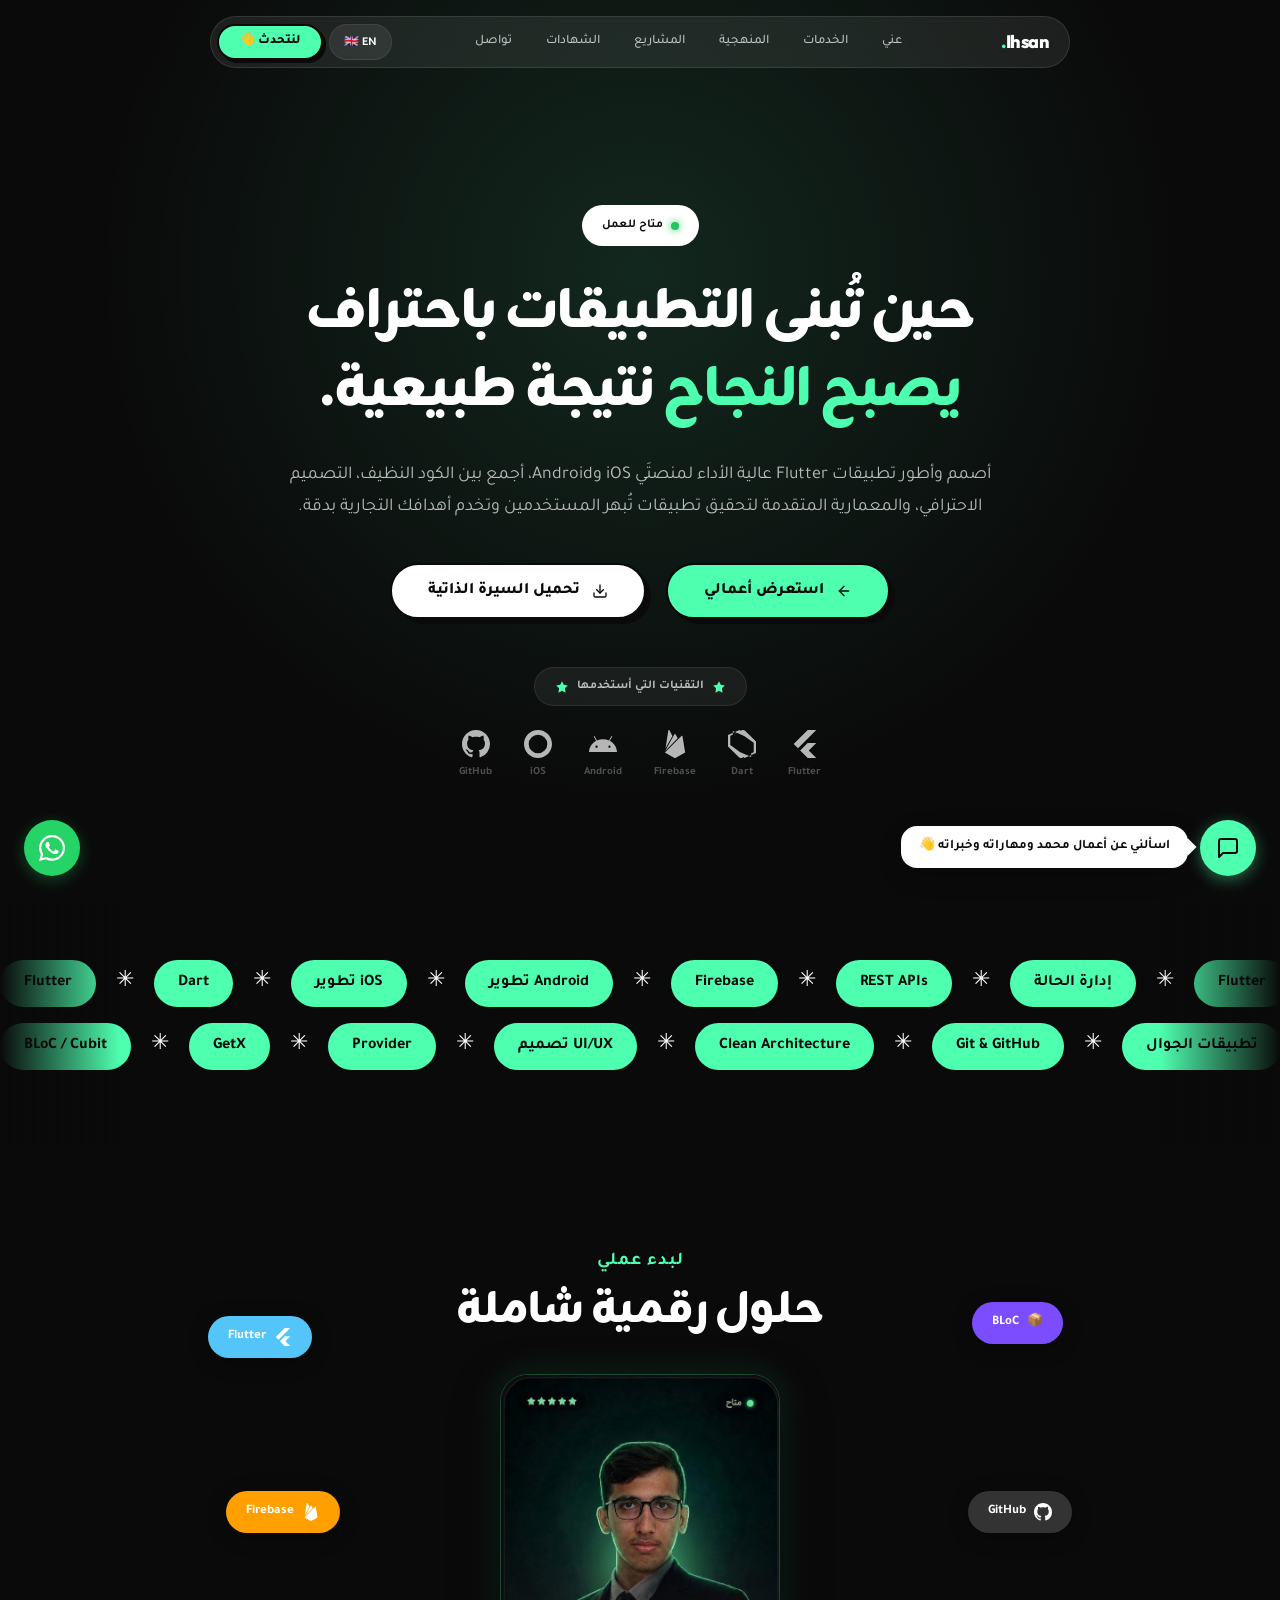
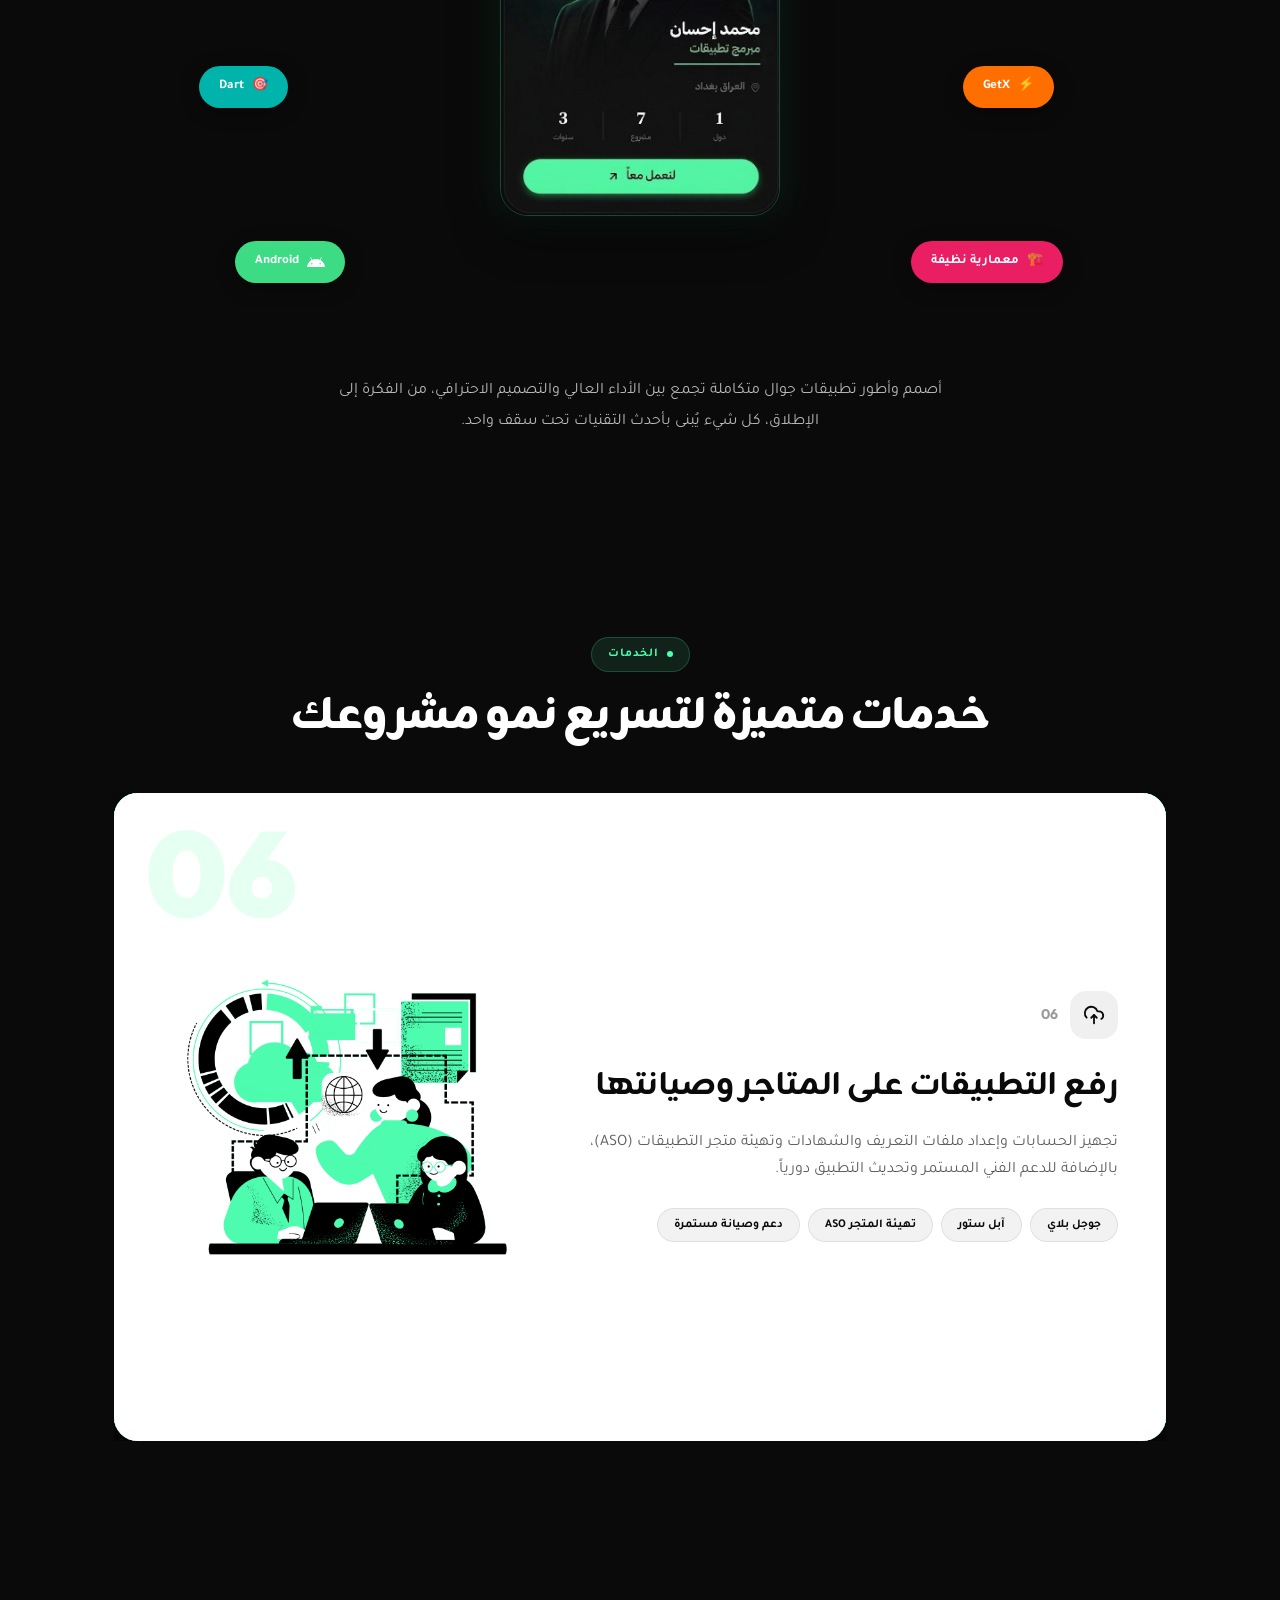
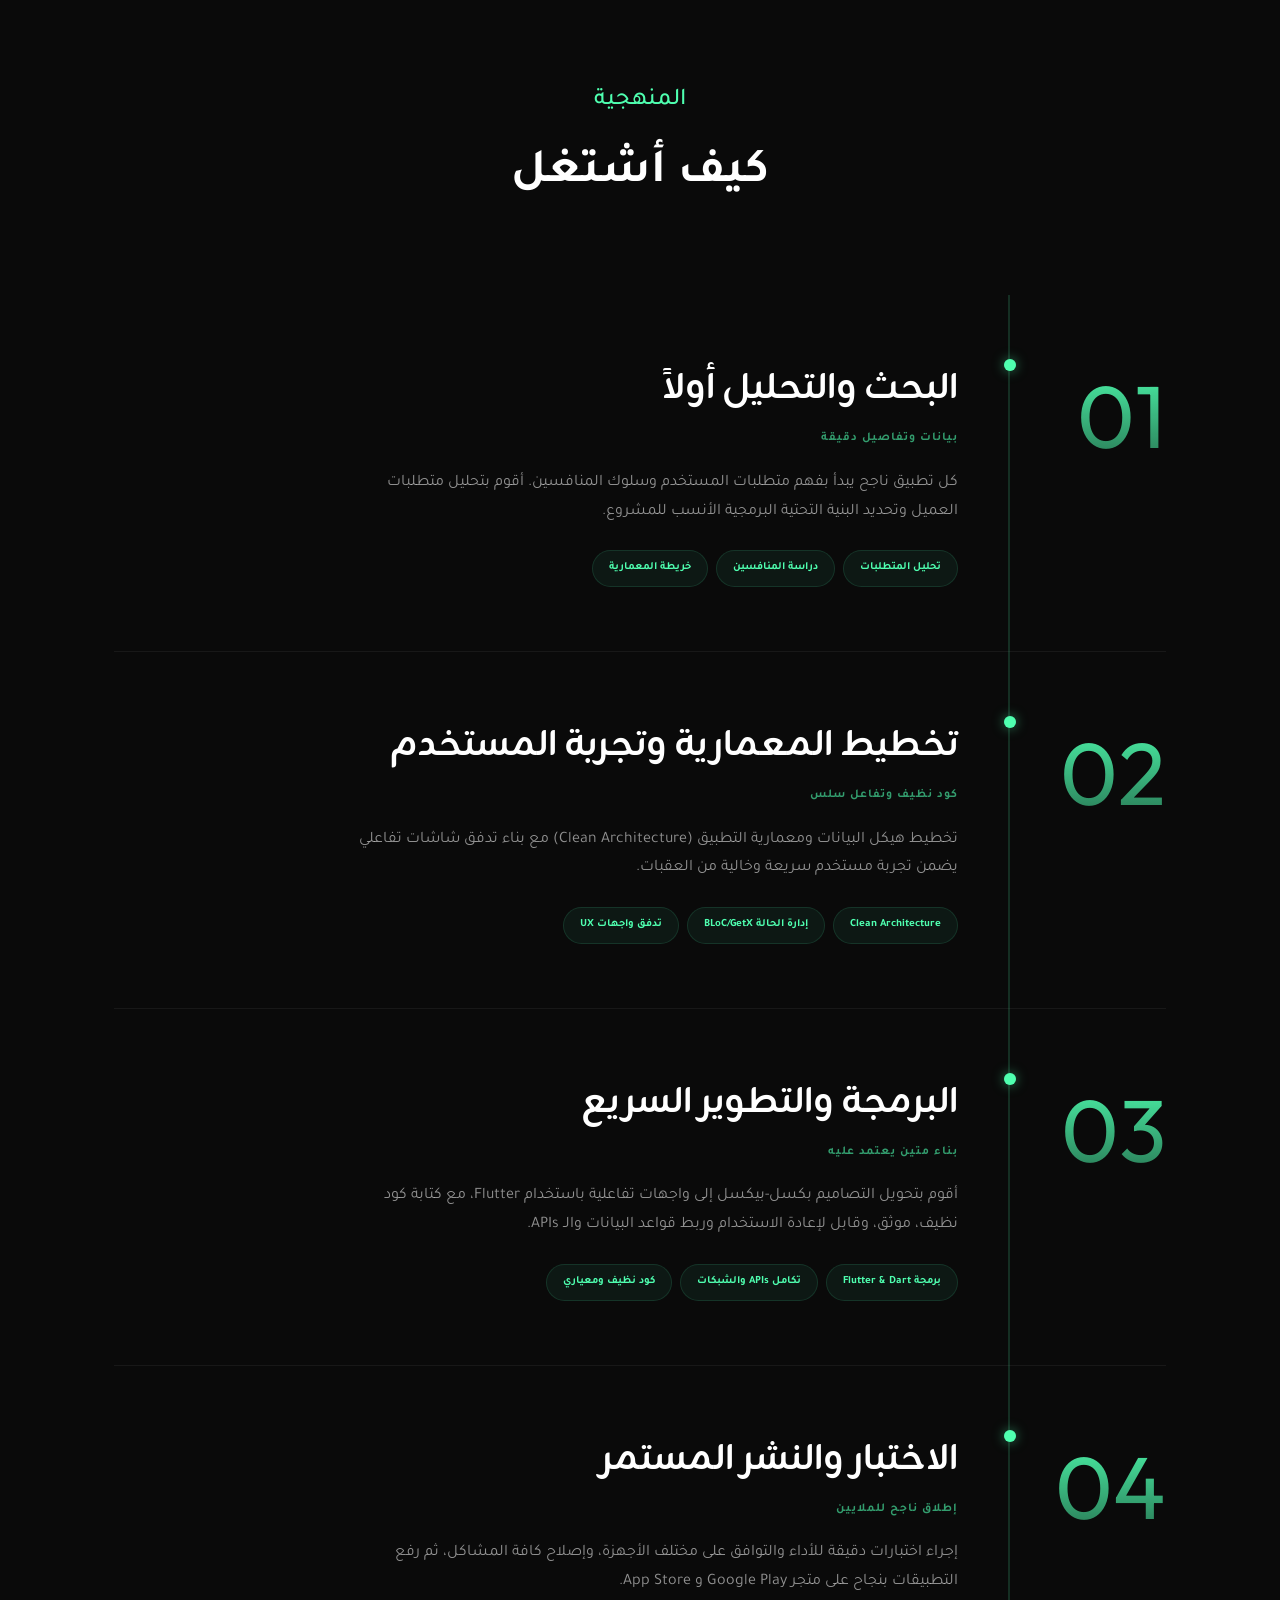
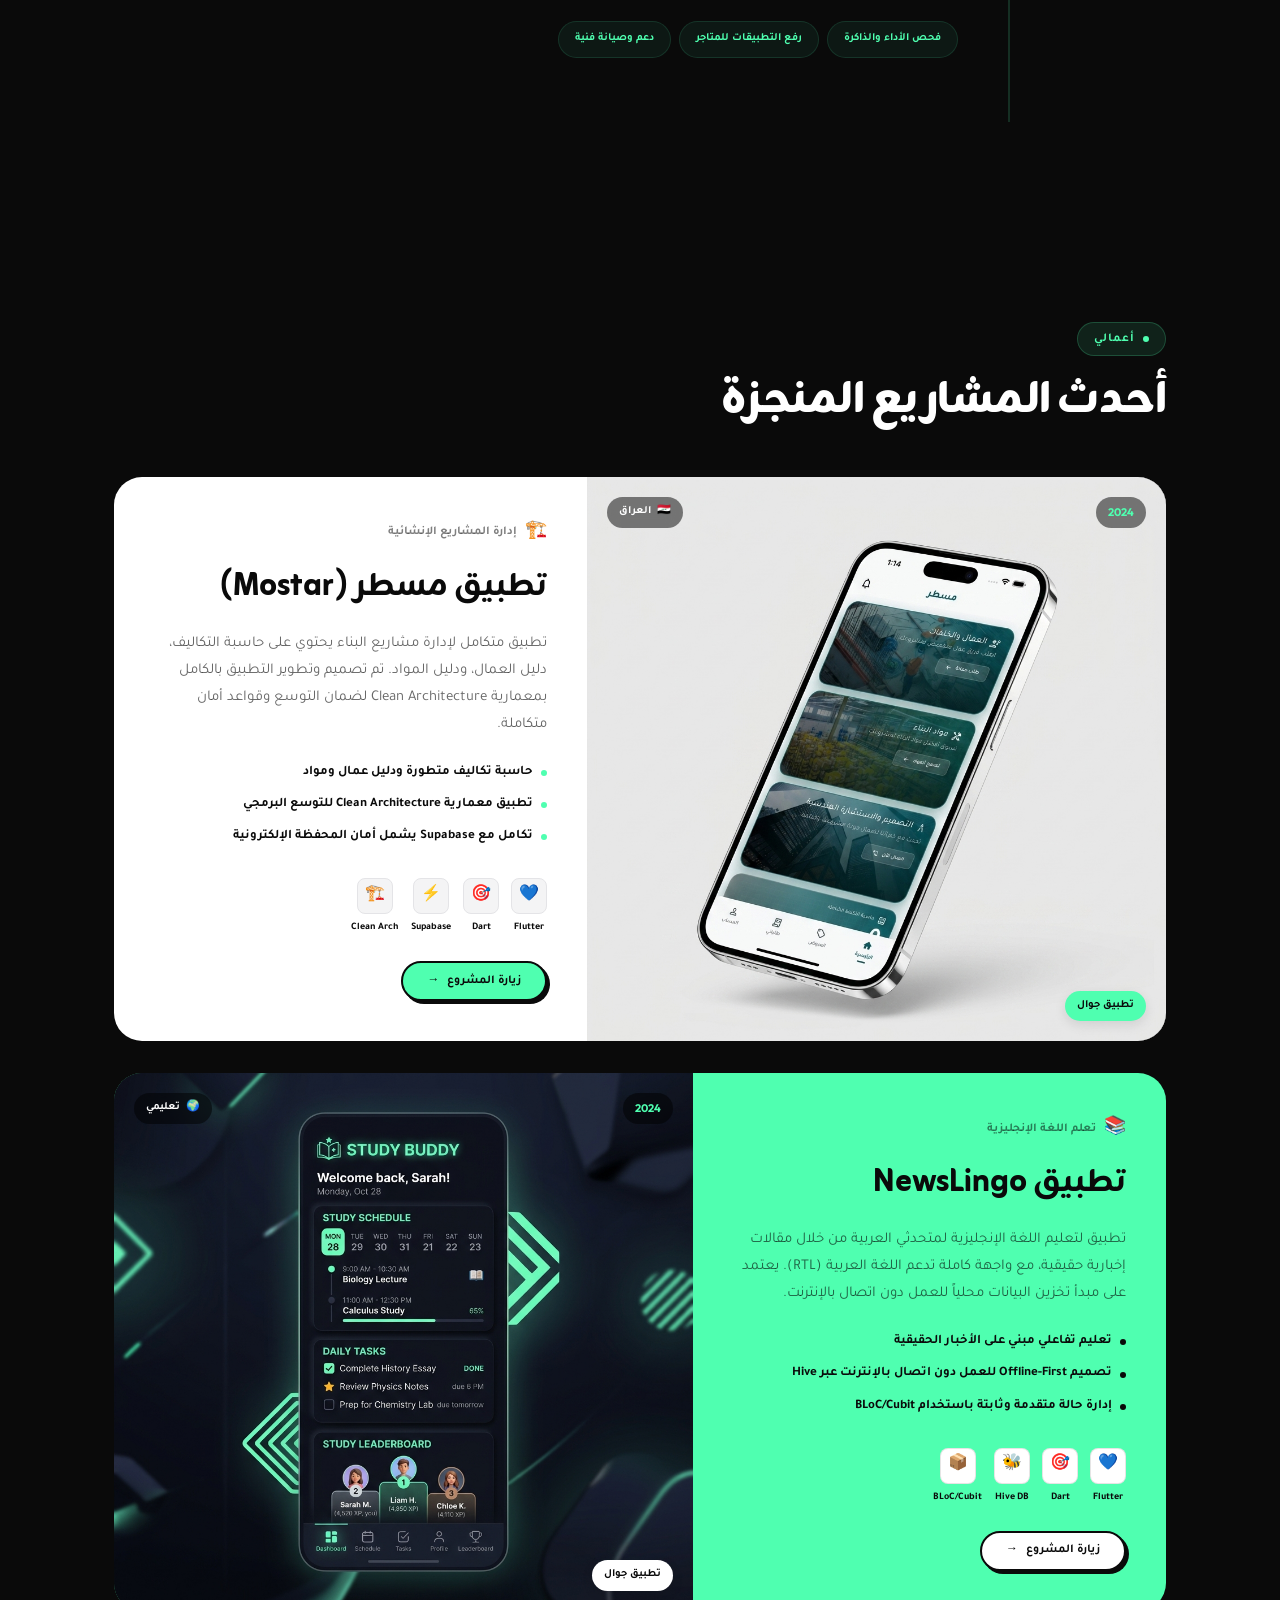
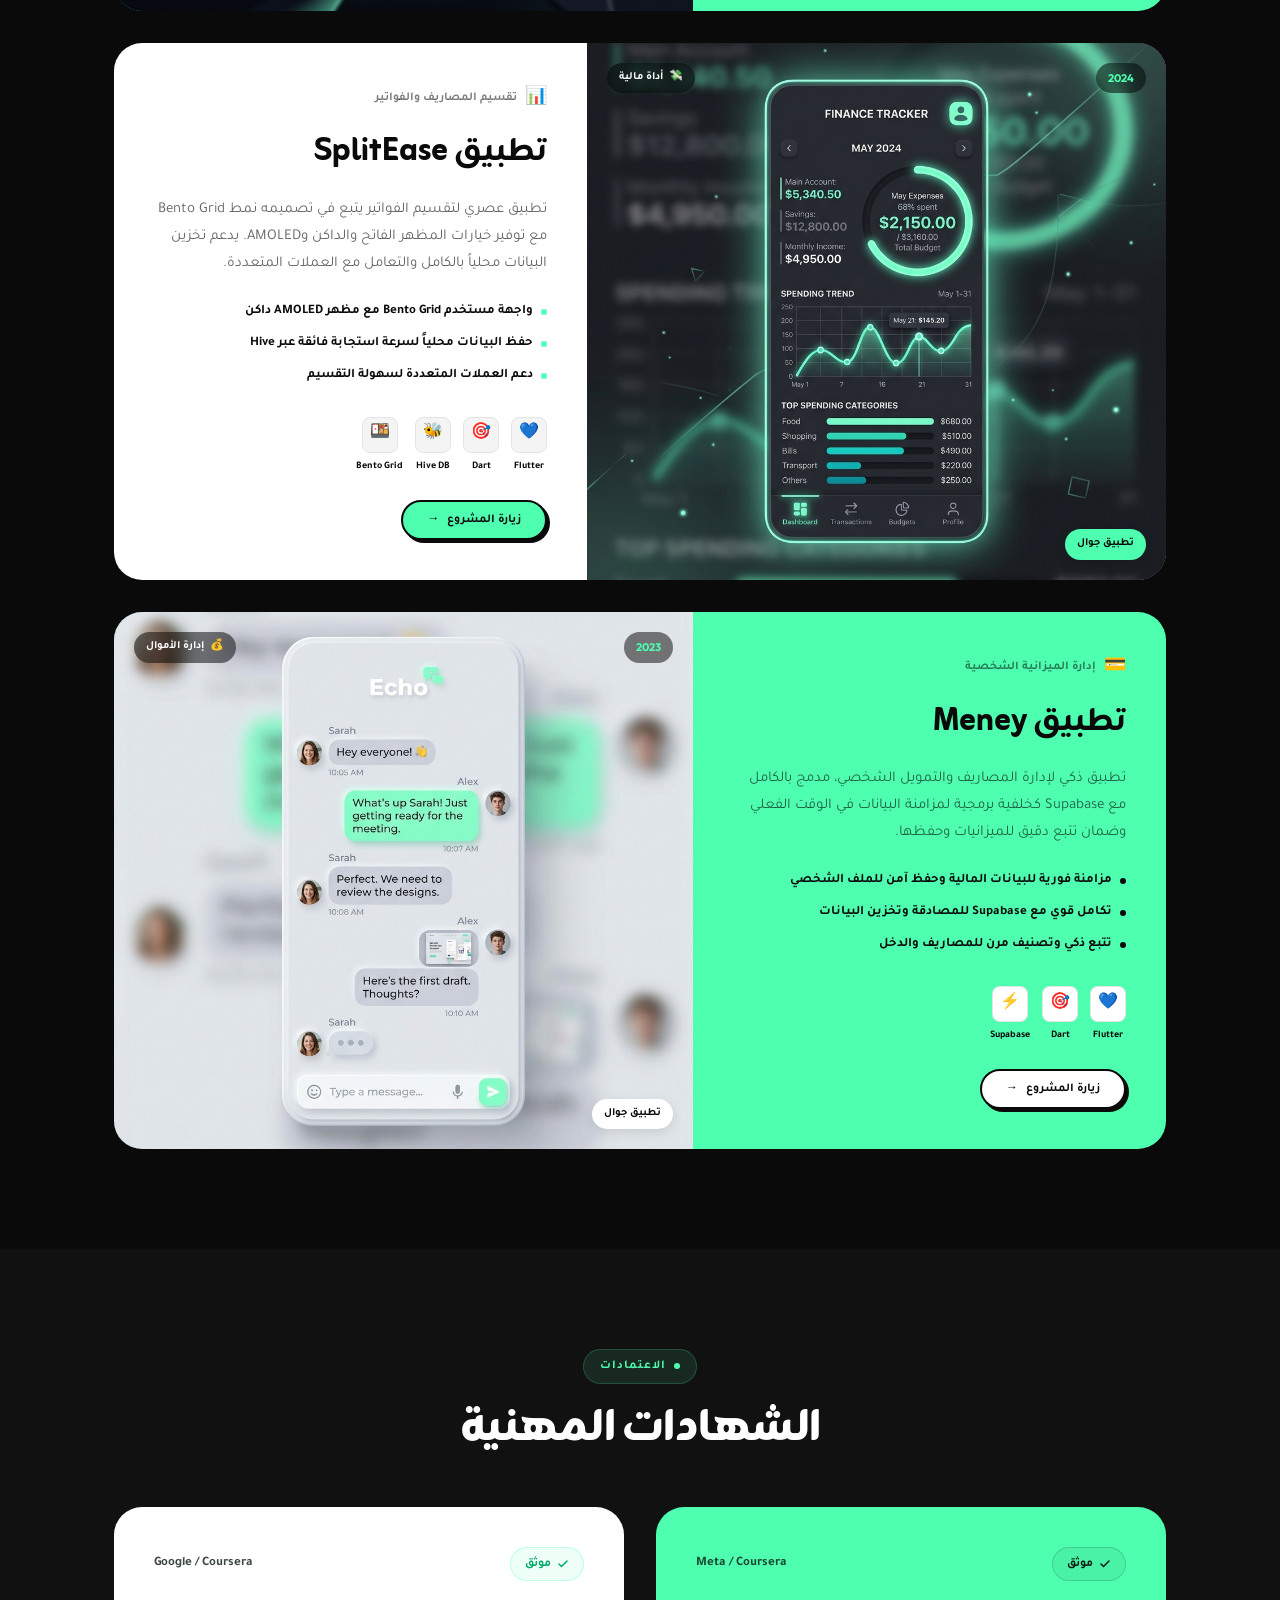
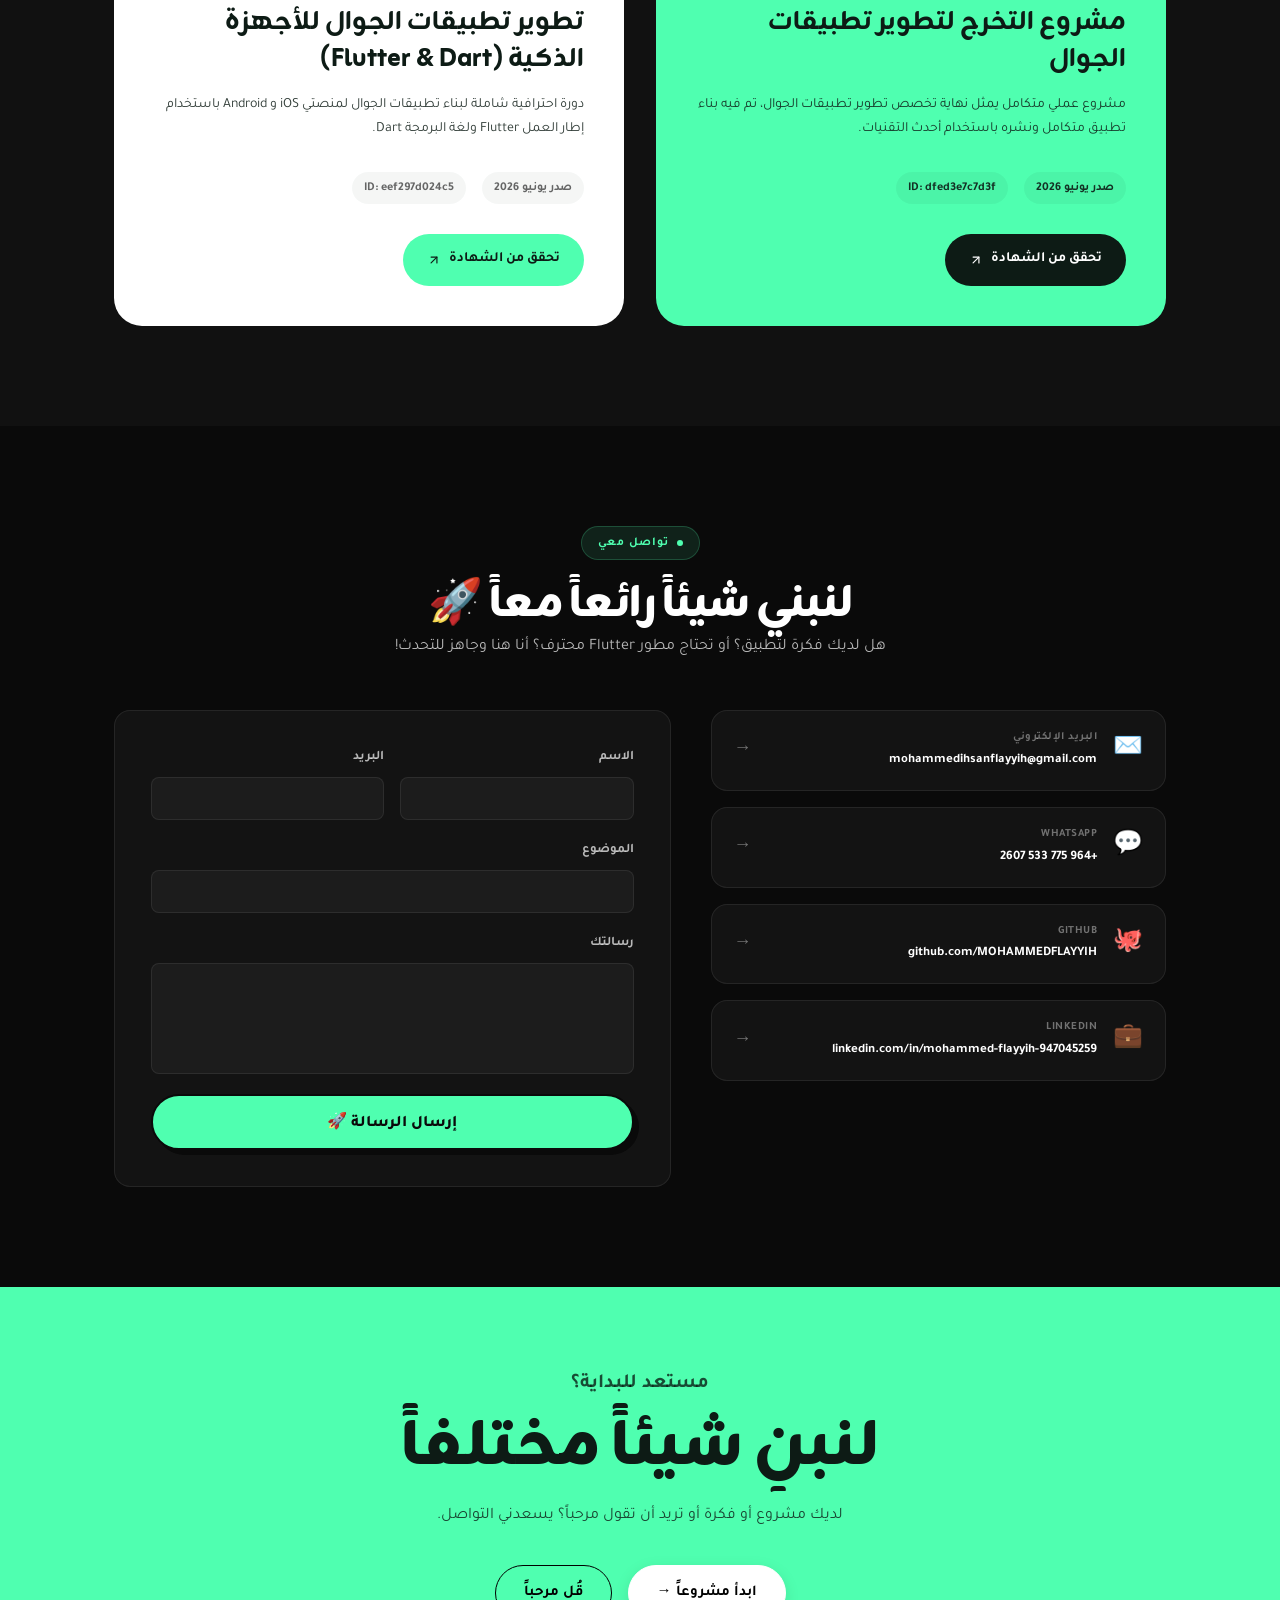
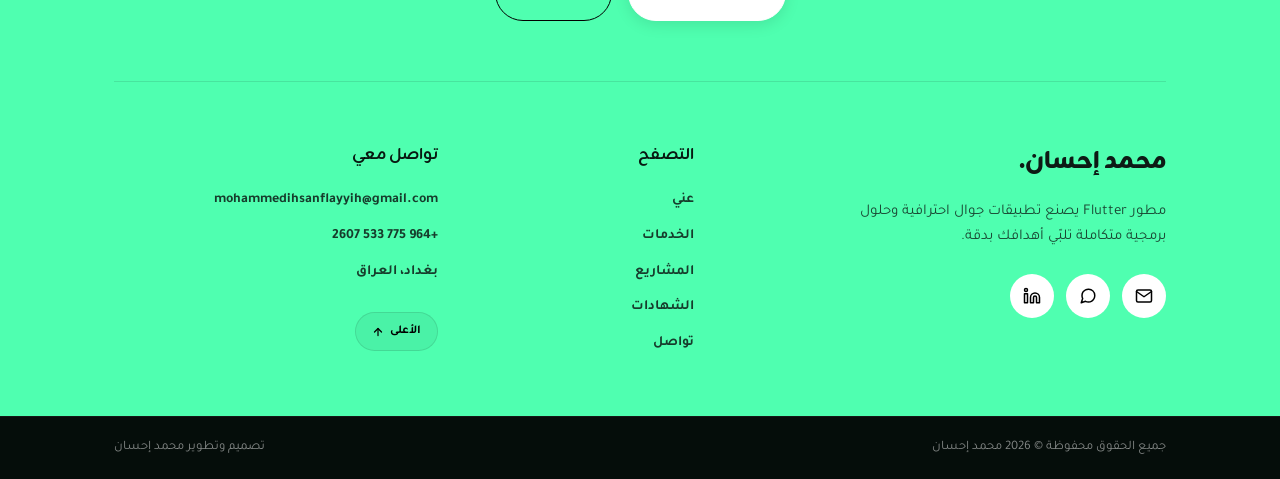
==== commit 09e01a52: "Update phone number to +9647755332607" ====
--- a/index.html
+++ b/index.html
@@ -1130,11 +1130,11 @@
               </div>
               <div class="cc-arrow">→</div>
             </a>
-            <a href="https://wa.me/9647555332607" class="contact-card" target="_blank" rel="noopener">
+            <a href="https://wa.me/9647755332607" class="contact-card" target="_blank" rel="noopener">
               <div class="cc-icon">💬</div>
               <div>
                 <div class="cc-label">WhatsApp</div>
-                <div class="cc-value">+964 755 533 2607</div>
+                <div class="cc-value">+964 775 533 2607</div>
               </div>
               <div class="cc-arrow">→</div>
             </a>
@@ -1215,7 +1215,7 @@
                 <polyline points="22,6 12,13 2,6"></polyline>
               </svg>
             </a>
-            <a href="https://wa.me/9647555332607" target="_blank" rel="noopener noreferrer" class="footer-social-circle"
+            <a href="https://wa.me/9647755332607" target="_blank" rel="noopener noreferrer" class="footer-social-circle"
               title="WhatsApp">
               <svg width="18" height="18" viewBox="0 0 24 24" fill="none" stroke="currentColor" stroke-width="2"
                 stroke-linecap="round" stroke-linejoin="round">
@@ -1254,7 +1254,7 @@
           <div class="footer-contact-info">
             <a href="mailto:mohammedihsanflayyih@gmail.com"
               class="footer-contact-item link-hover">mohammedihsanflayyih@gmail.com</a>
-            <span class="footer-contact-item">+964 755 533 2607</span>
+            <span class="footer-contact-item">+964 775 533 2607</span>
             <span class="footer-contact-item" data-ar="بغداد، العراق" data-en="Baghdad, Iraq">بغداد، العراق</span>
             <a href="#" class="footer-btn-top">
               <span data-ar="الأعلى" data-en="To Top">الأعلى</span>
@@ -1354,7 +1354,7 @@
   </div>
 
   <!-- ========== FLOATING WHATSAPP ========== -->
-  <a href="https://wa.me/9647555332607" target="_blank" rel="noopener" class="wa-float-btn"
+  <a href="https://wa.me/9647755332607" target="_blank" rel="noopener" class="wa-float-btn"
     aria-label="تواصل عبر واتساب" title="تواصل عبر واتساب">
     <svg width="26" height="26" viewBox="0 0 24 24" fill="#fff">
       <path
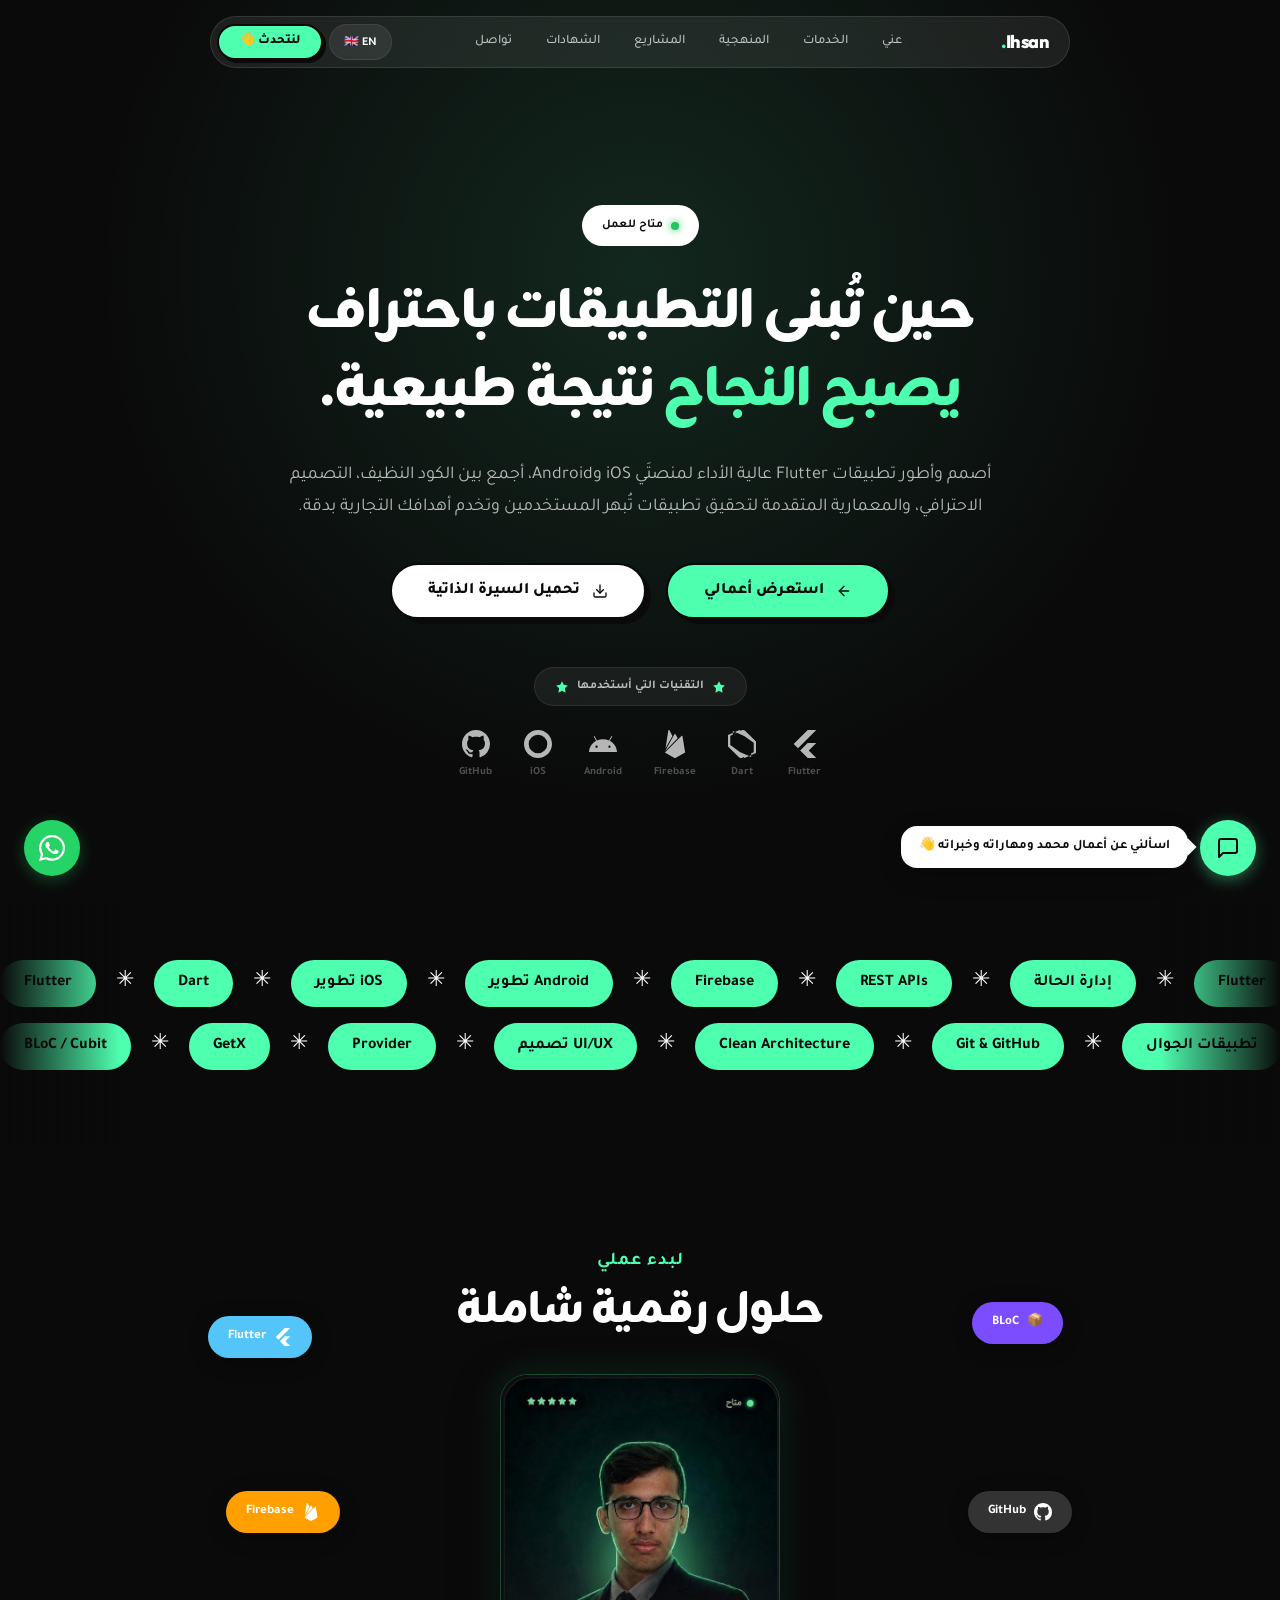
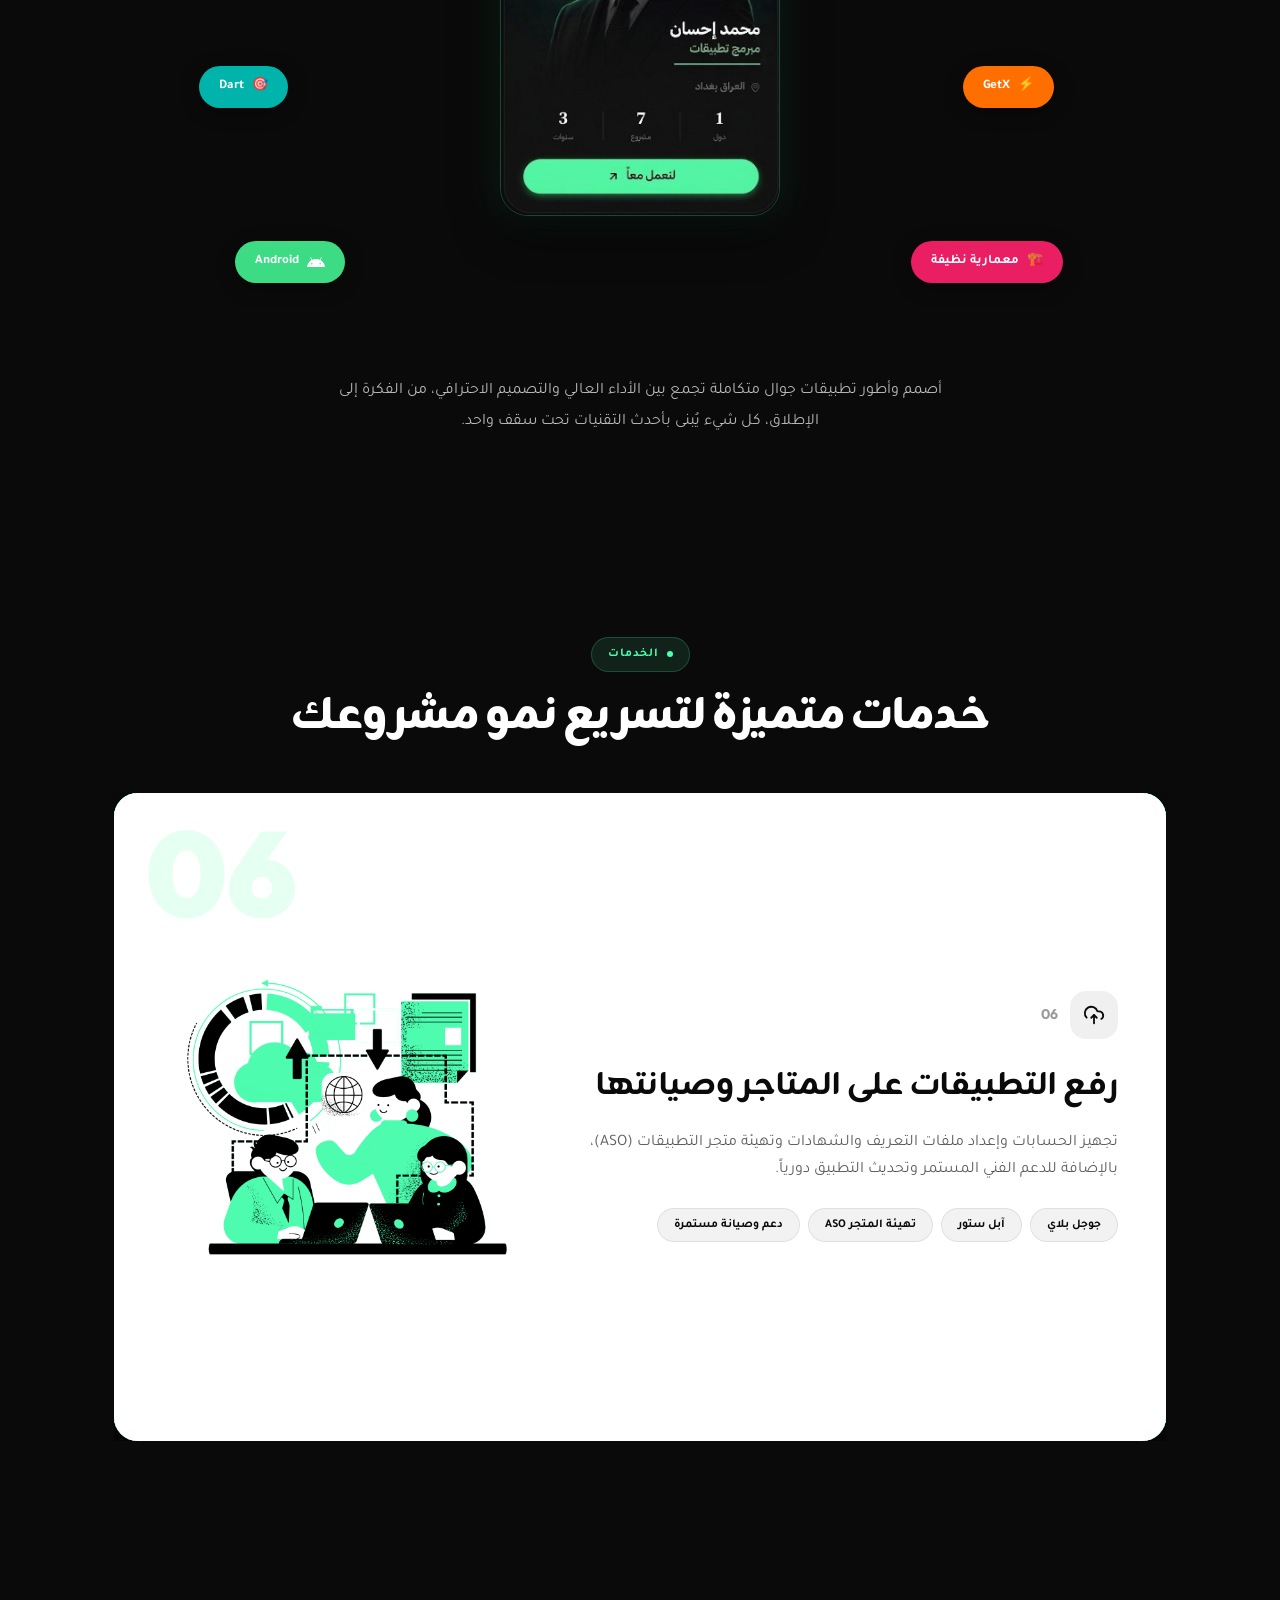
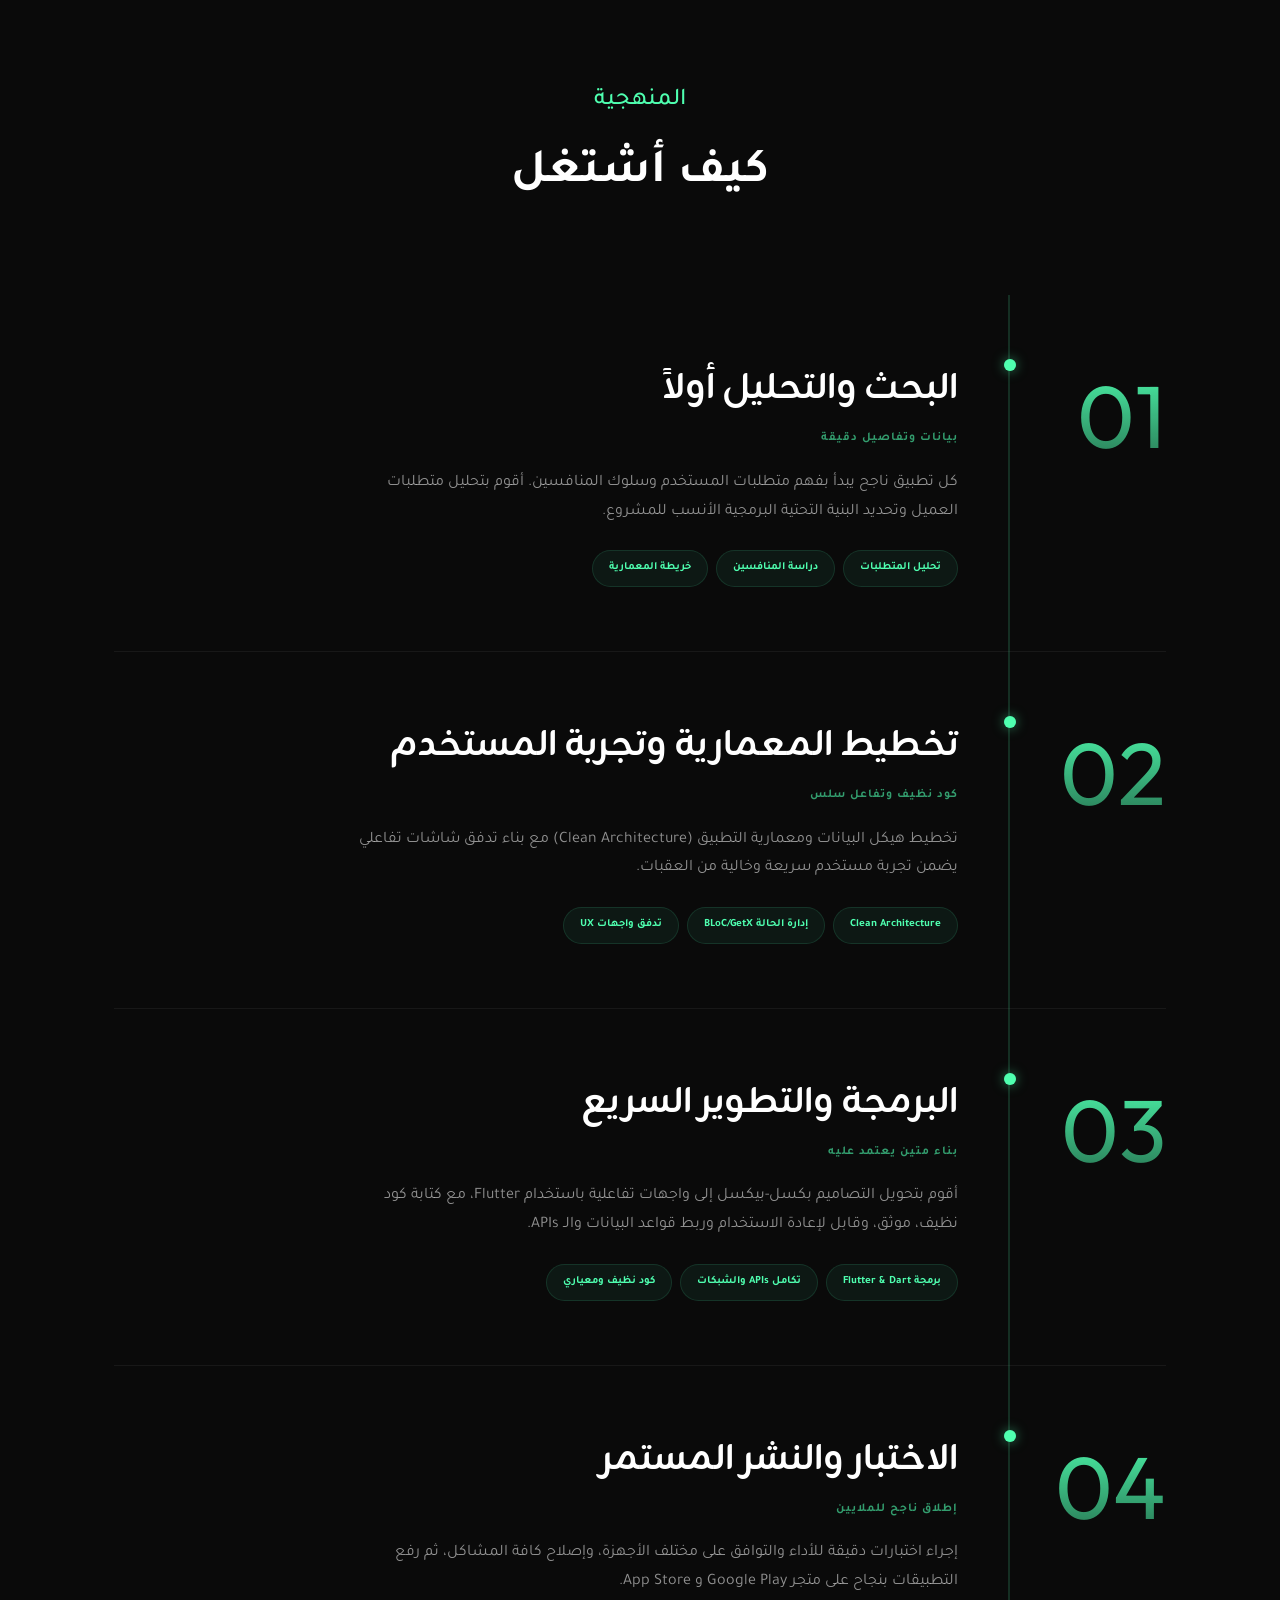
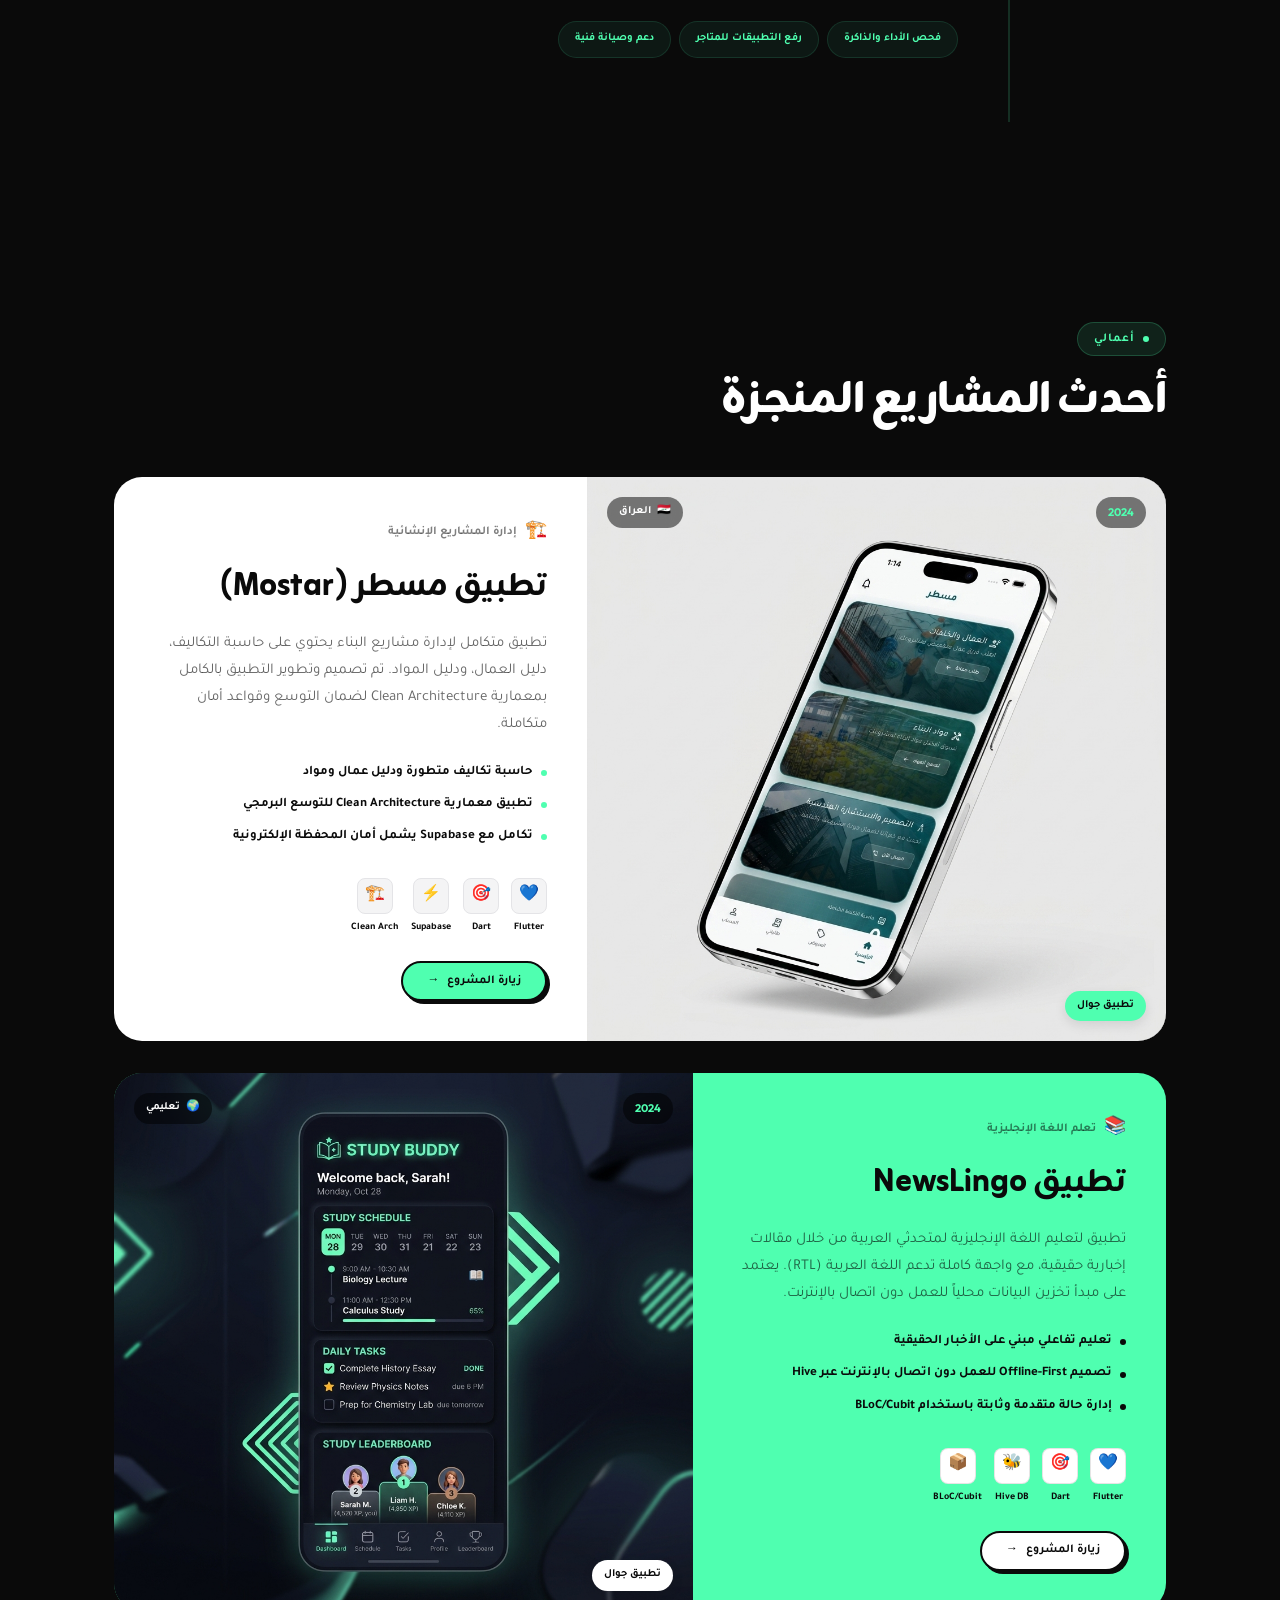
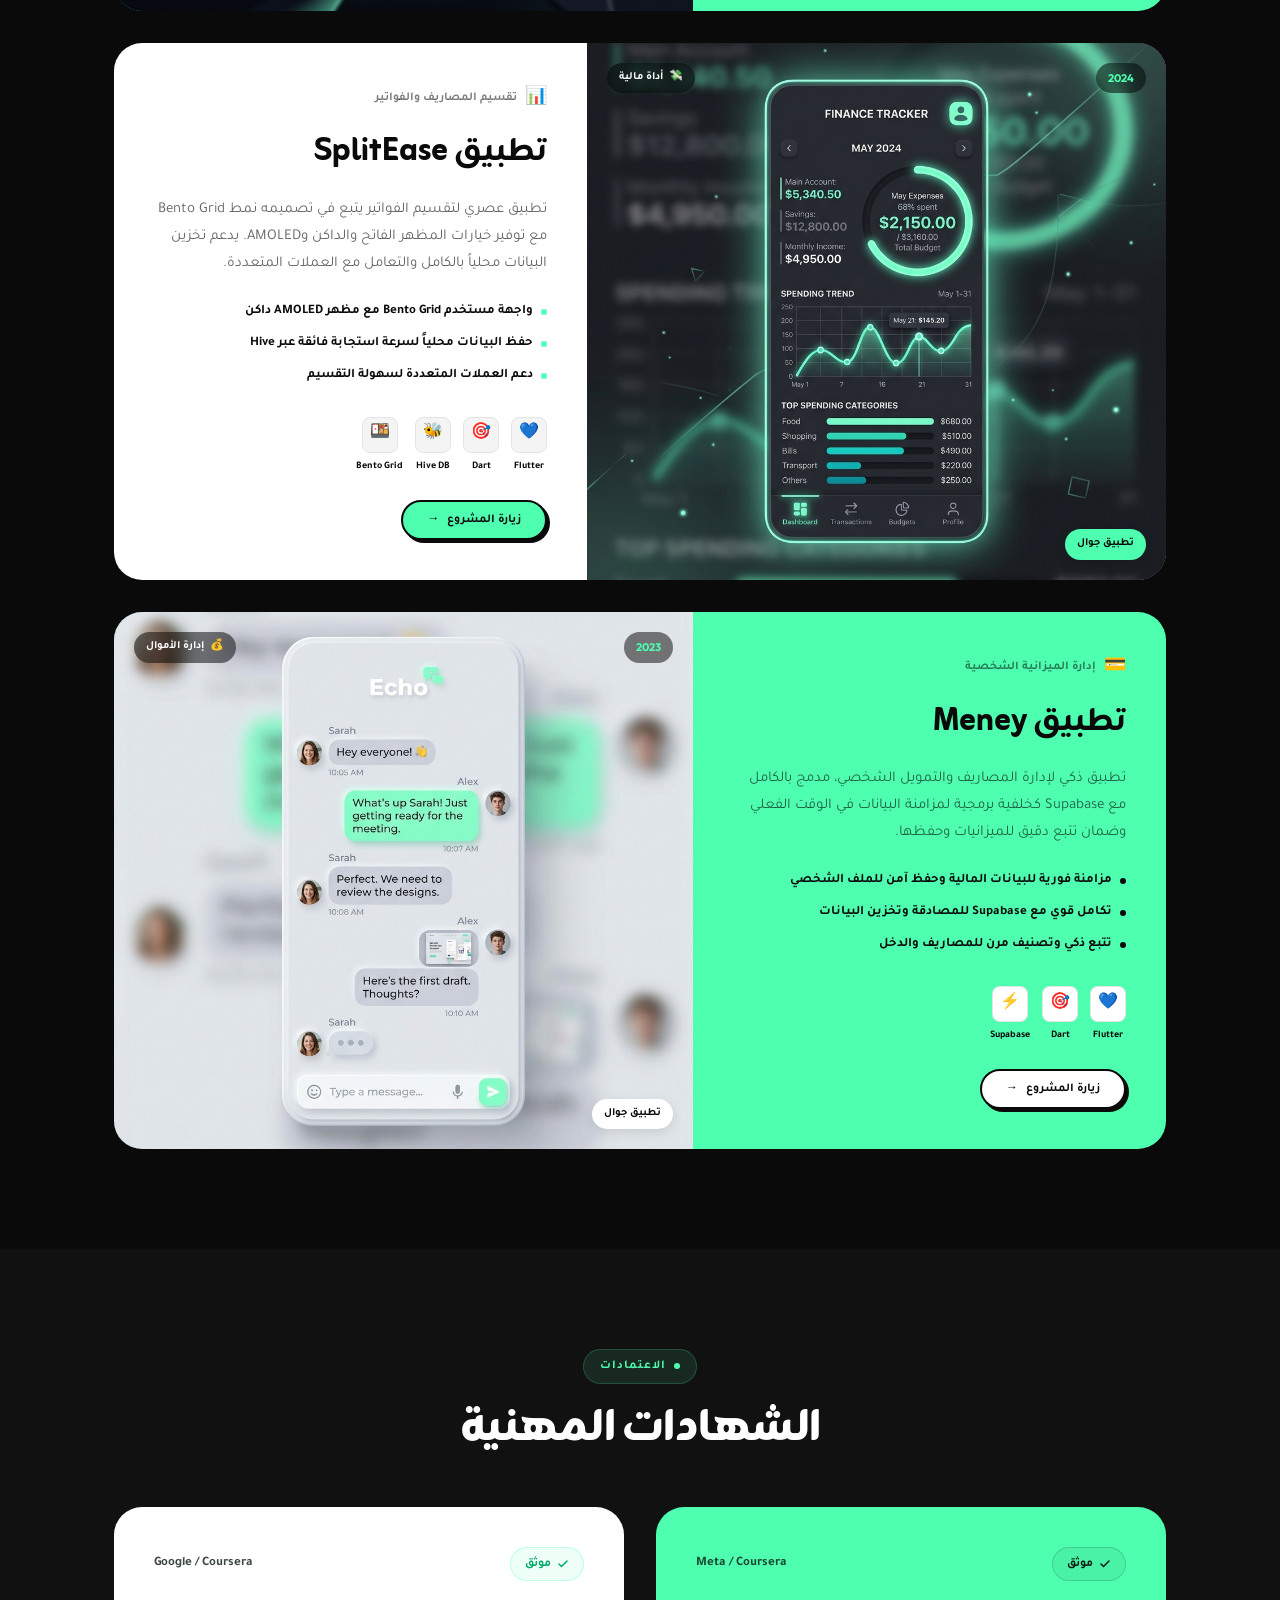
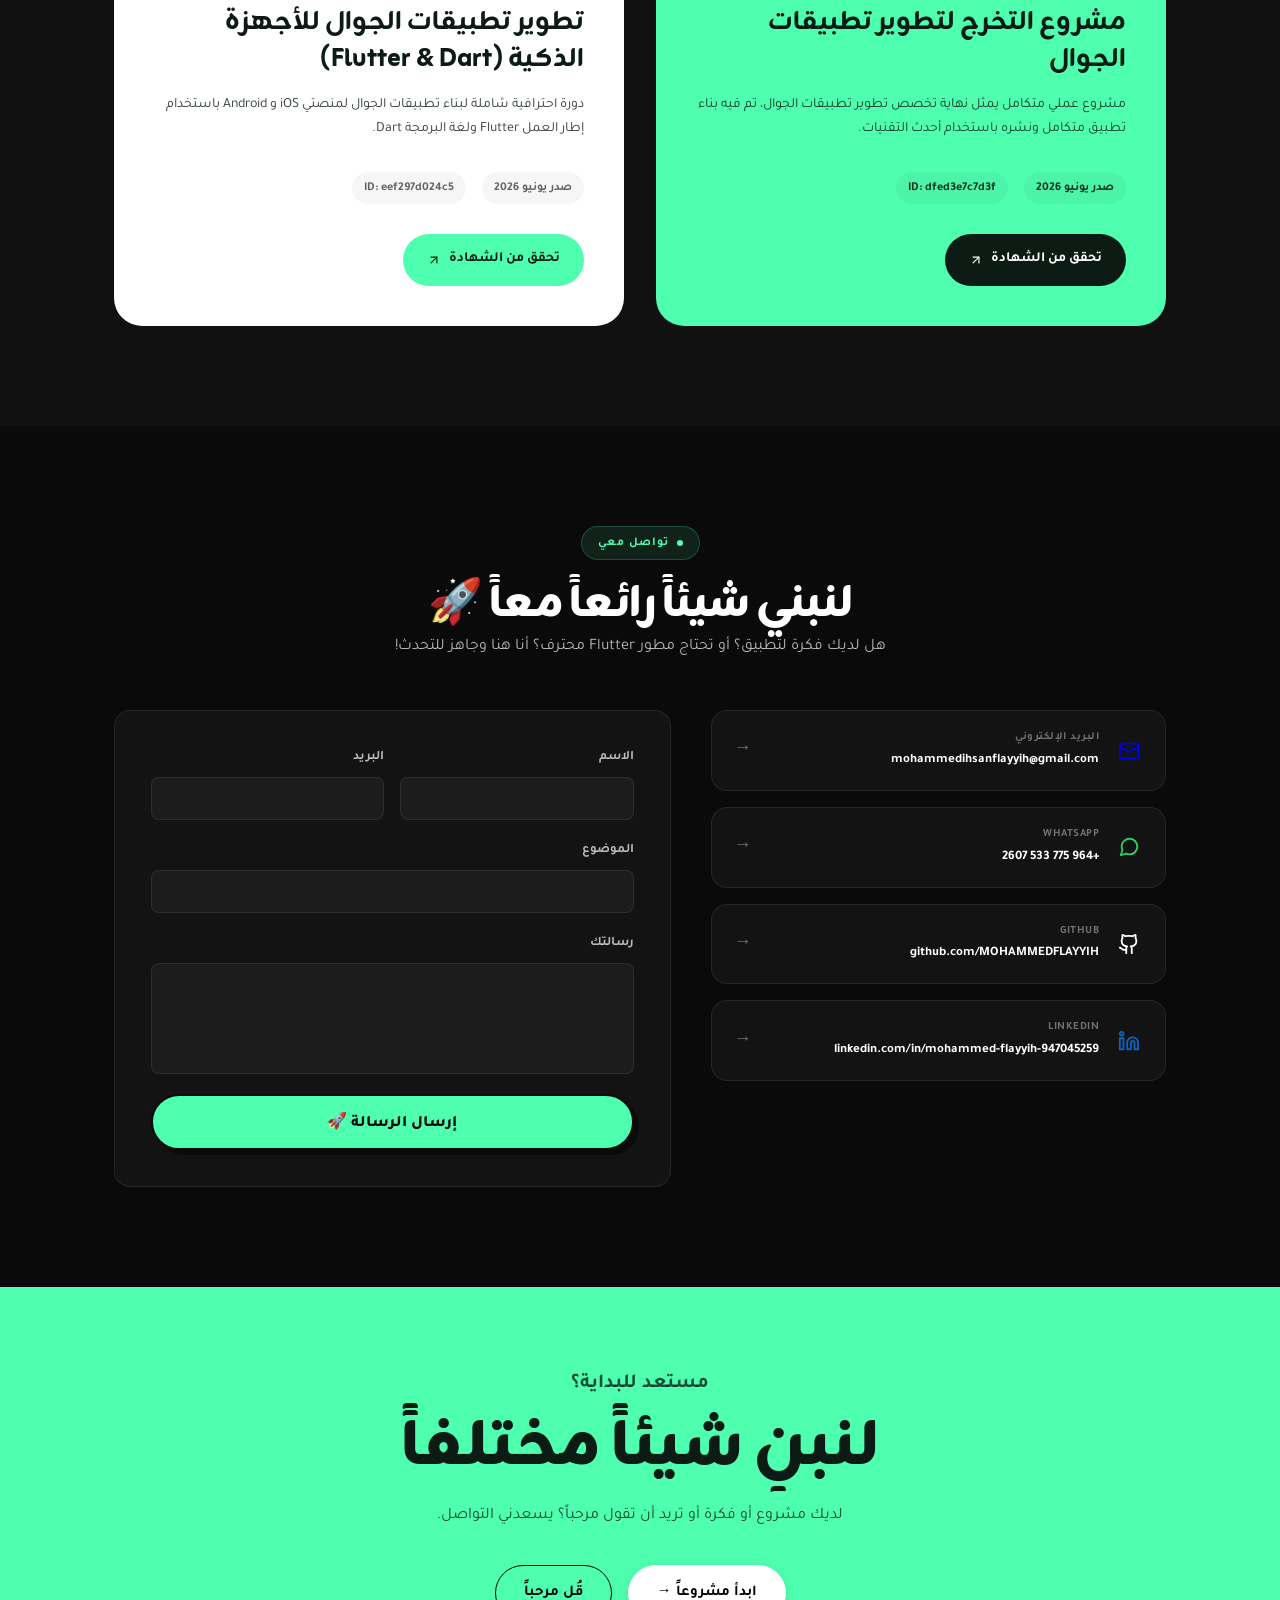
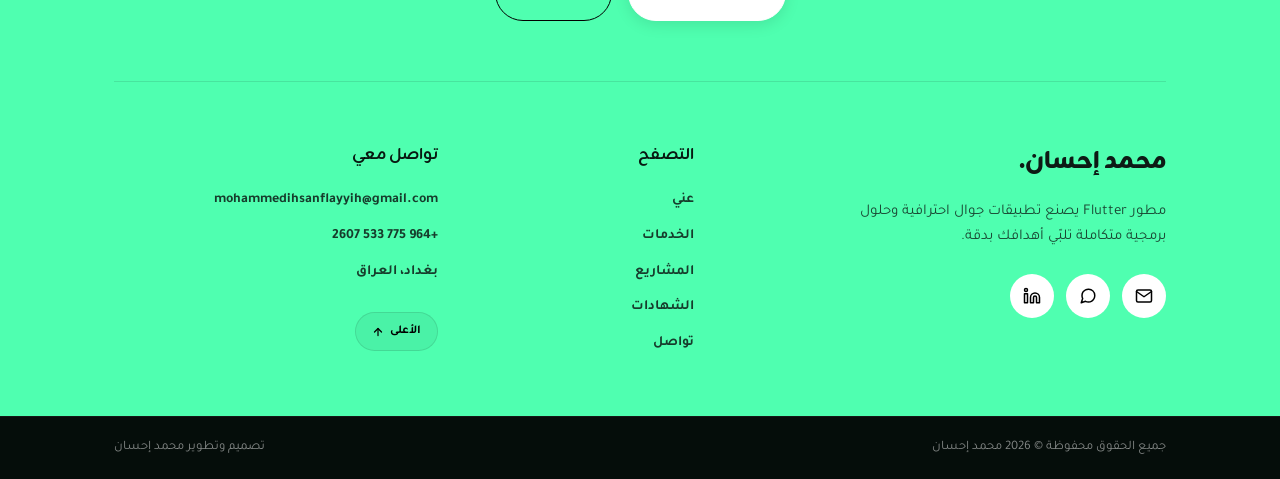
==== commit 3670a6a2: "Replace contact card emojis with official SVG brand icons" ====
--- a/index.html
+++ b/index.html
@@ -1123,7 +1123,12 @@
         <div class="contact-grid">
           <div class="contact-links">
             <a href="mailto:mohammedihsanflayyih@gmail.com" class="contact-card">
-              <div class="cc-icon">✉️</div>
+              <div class="cc-icon">
+                <svg xmlns="http://www.w3.org/2000/svg" width="22" height="22" viewBox="0 0 24 24" fill="none" stroke="currentColor" stroke-width="2" stroke-linecap="round" stroke-linejoin="round" class="lucide lucide-mail" style="color: var(--primary);">
+                  <rect width="20" height="16" x="2" y="4" rx="2"></rect>
+                  <path d="m22 7-8.97 5.7a1.94 1.94 0 0 1-2.06 0L2 7"></path>
+                </svg>
+              </div>
               <div>
                 <div class="cc-label" data-ar="البريد الإلكتروني" data-en="Email">البريد الإلكتروني</div>
                 <div class="cc-value">mohammedihsanflayyih@gmail.com</div>
@@ -1131,7 +1136,11 @@
               <div class="cc-arrow">→</div>
             </a>
             <a href="https://wa.me/9647755332607" class="contact-card" target="_blank" rel="noopener">
-              <div class="cc-icon">💬</div>
+              <div class="cc-icon">
+                <svg xmlns="http://www.w3.org/2000/svg" width="22" height="22" viewBox="0 0 24 24" fill="none" stroke="currentColor" stroke-width="2" stroke-linecap="round" stroke-linejoin="round" class="lucide lucide-whatsapp" style="color: #25D366;">
+                  <path d="M21 11.5a8.38 8.38 0 0 1-.9 3.8 8.5 8.5 0 0 1-7.6 4.7 8.38 8.38 0 0 1-3.8-.9L3 21l1.9-5.7a8.38 8.38 0 0 1-.9-3.8 8.5 8.5 0 0 1 4.7-7.6 8.38 8.38 0 0 1 3.8-.9h.5a8.48 8.48 0 0 1 8 8v.5z"></path>
+                </svg>
+              </div>
               <div>
                 <div class="cc-label">WhatsApp</div>
                 <div class="cc-value">+964 775 533 2607</div>
@@ -1139,7 +1148,12 @@
               <div class="cc-arrow">→</div>
             </a>
             <a href="https://github.com/MOHAMMEDFLAYYIH" class="contact-card" target="_blank" rel="noopener">
-              <div class="cc-icon">🐙</div>
+              <div class="cc-icon">
+                <svg xmlns="http://www.w3.org/2000/svg" width="22" height="22" viewBox="0 0 24 24" fill="none" stroke="currentColor" stroke-width="2" stroke-linecap="round" stroke-linejoin="round" class="lucide lucide-github" style="color: var(--text);">
+                  <path d="M15 22v-4a4.8 4.8 0 0 0-1-3.5c3 0 6-2 6-5.5.08-1.25-.27-2.48-1-3.5.28-1.15.28-2.35 0-3.5 0 0-1 0-3 1.5-2.64-.5-5.36-.5-8 0C6 2 5 2 5 2c-.3 1.15-.3 2.35 0 3.5A5.403 5.403 0 0 0 4 9c0 3.5 3 5.5 6 5.5-.39.49-.68 1.05-.85 1.65-.17.6-.22 1.23-.15 1.85v4"></path>
+                  <path d="M9 18c-4.51 2-5-2-7-2"></path>
+                </svg>
+              </div>
               <div>
                 <div class="cc-label">GitHub</div>
                 <div class="cc-value">github.com/MOHAMMEDFLAYYIH</div>
@@ -1148,7 +1162,13 @@
             </a>
             <a href="https://www.linkedin.com/in/mohammed-flayyih-947045259/" class="contact-card" target="_blank"
               rel="noopener">
-              <div class="cc-icon">💼</div>
+              <div class="cc-icon">
+                <svg xmlns="http://www.w3.org/2000/svg" width="22" height="22" viewBox="0 0 24 24" fill="none" stroke="currentColor" stroke-width="2" stroke-linecap="round" stroke-linejoin="round" class="lucide lucide-linkedin" style="color: #0A66C2;">
+                  <path d="M16 8a6 6 0 0 1 6 6v7h-4v-7a2 2 0 0 0-2-2 2 2 0 0 0-2 2v7h-4v-7a6 6 0 0 1 6-6z"></path>
+                  <rect width="4" height="12" x="2" y="9"></rect>
+                  <circle cx="4" cy="4" r="2"></circle>
+                </svg>
+              </div>
               <div>
                 <div class="cc-label">LinkedIn</div>
                 <div class="cc-value">linkedin.com/in/mohammed-flayyih-947045259</div>
--- a/style.css
+++ b/style.css
@@ -1674,7 +1674,12 @@
 
 .cc-icon {
   font-size: 24px;
-  flex-shrink: 0
+  flex-shrink: 0;
+  display: flex;
+  align-items: center;
+  justify-content: center;
+  width: 28px;
+  height: 28px;
 }
 
 .cc-label {
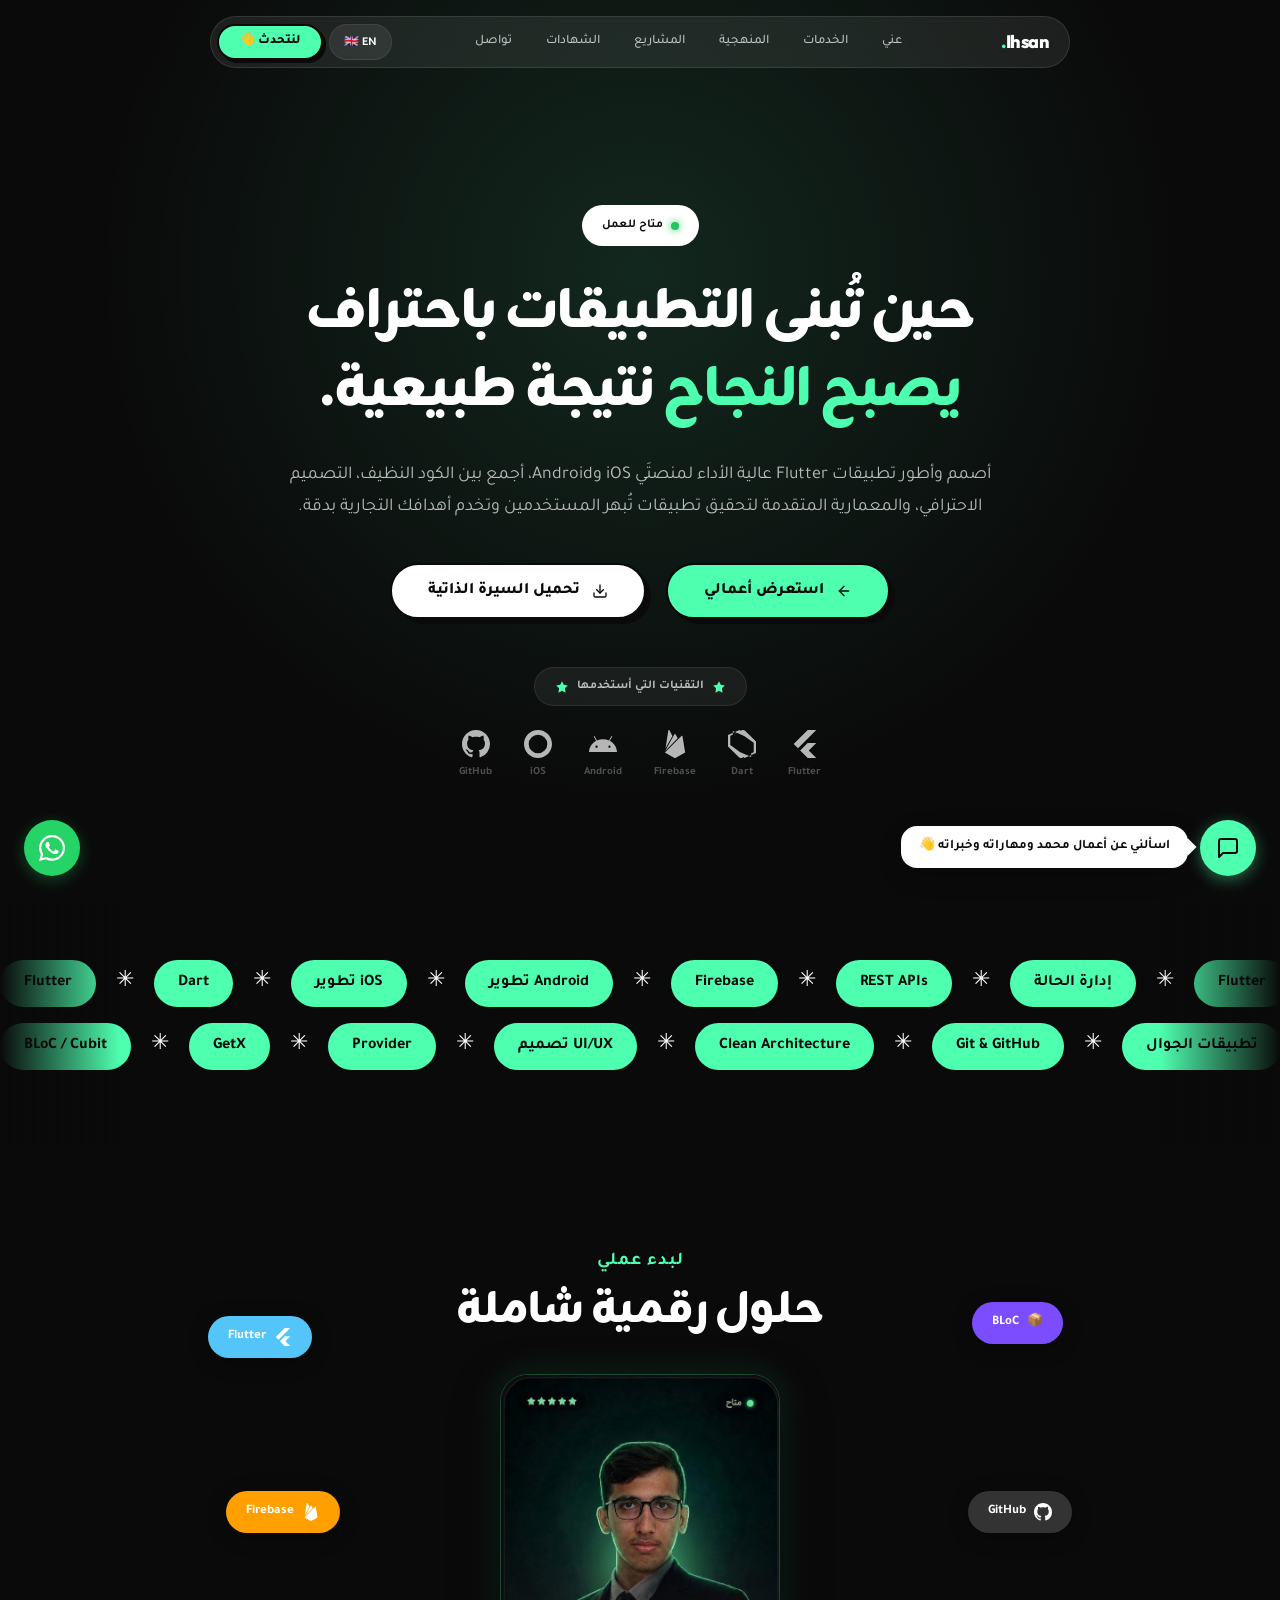
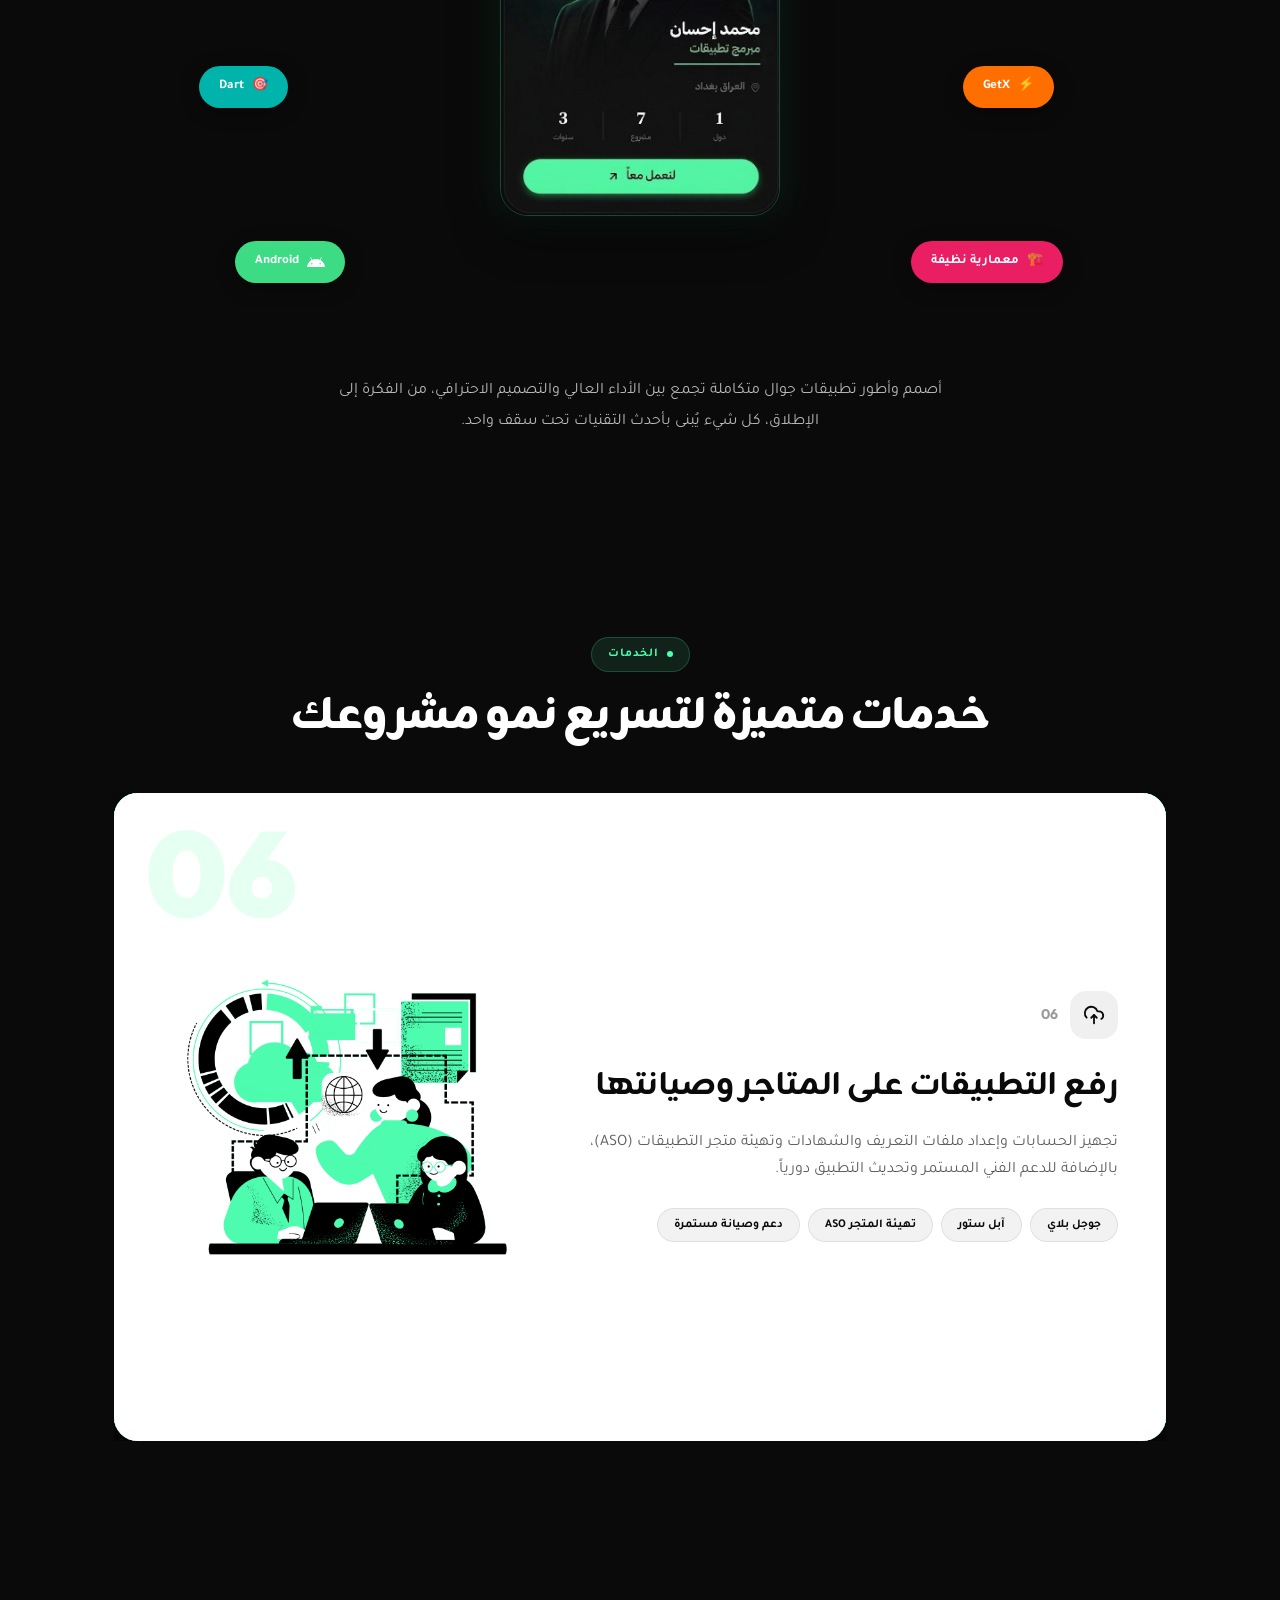
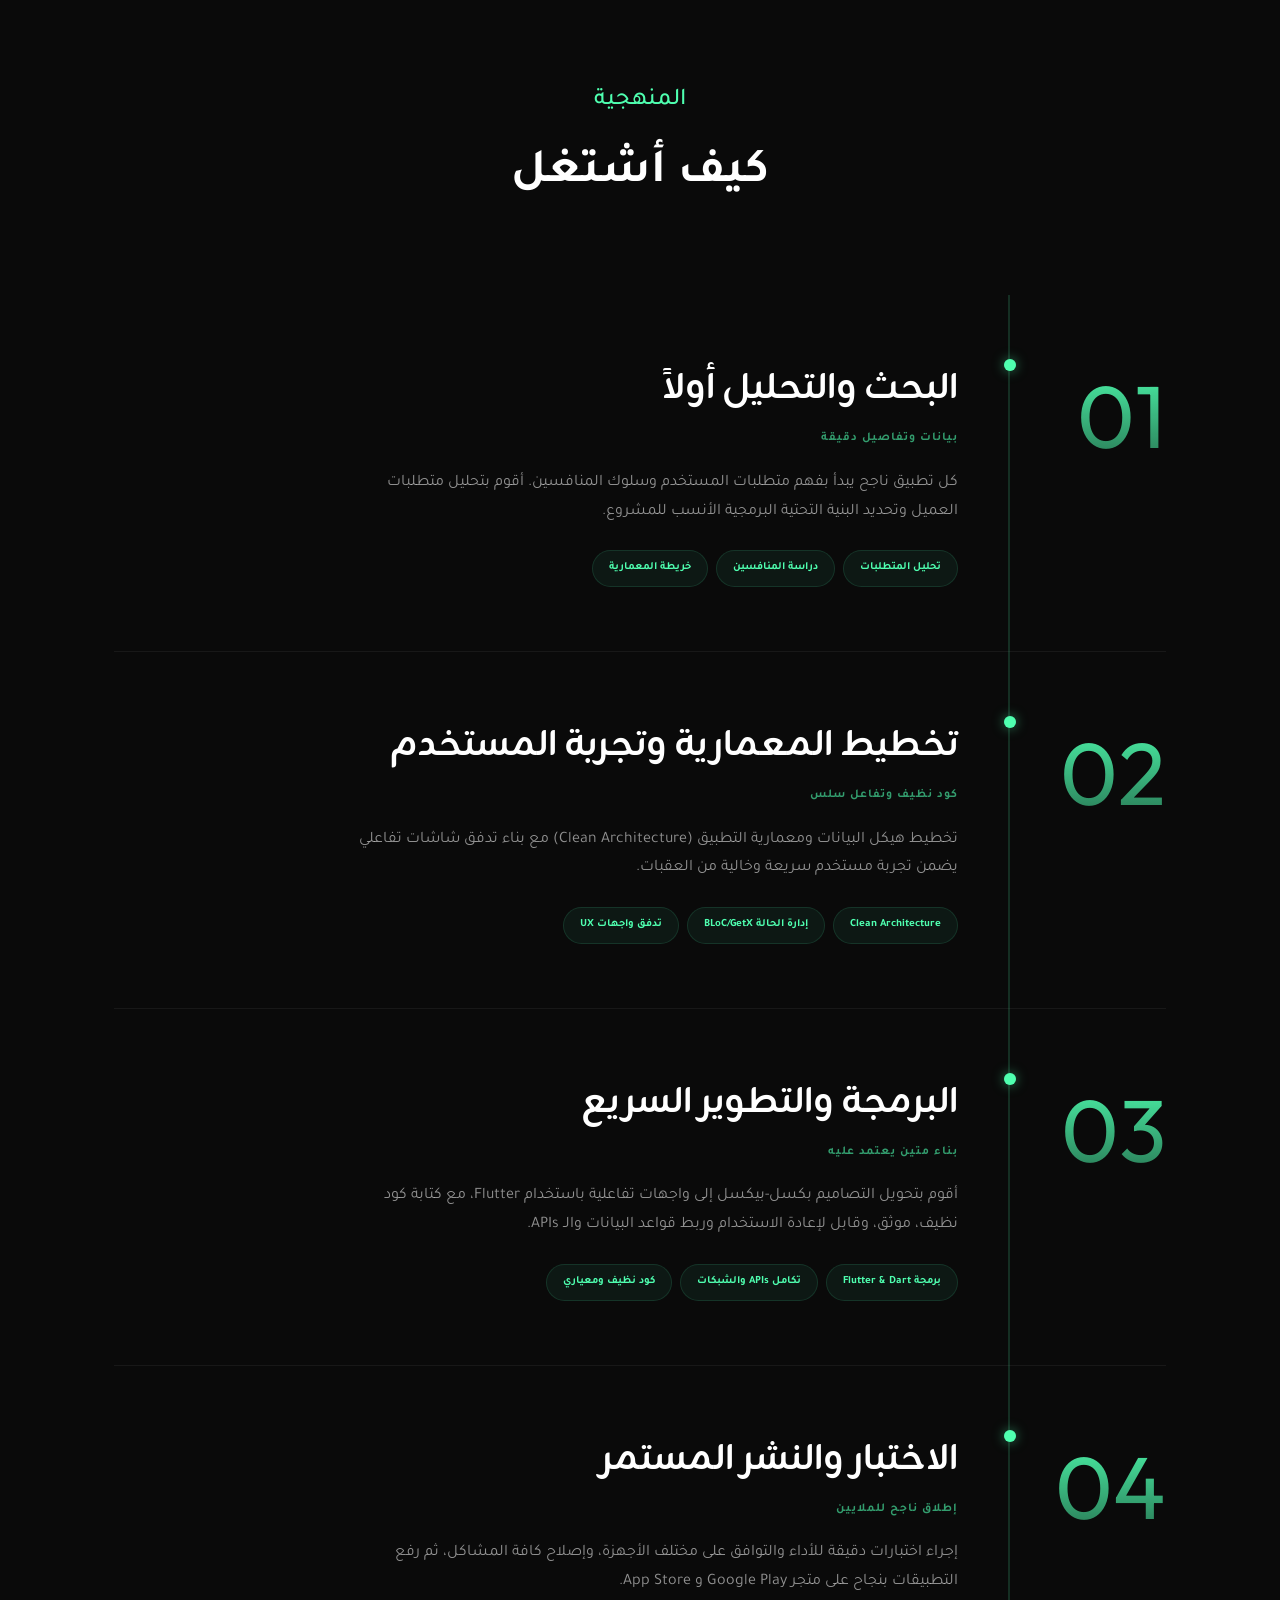
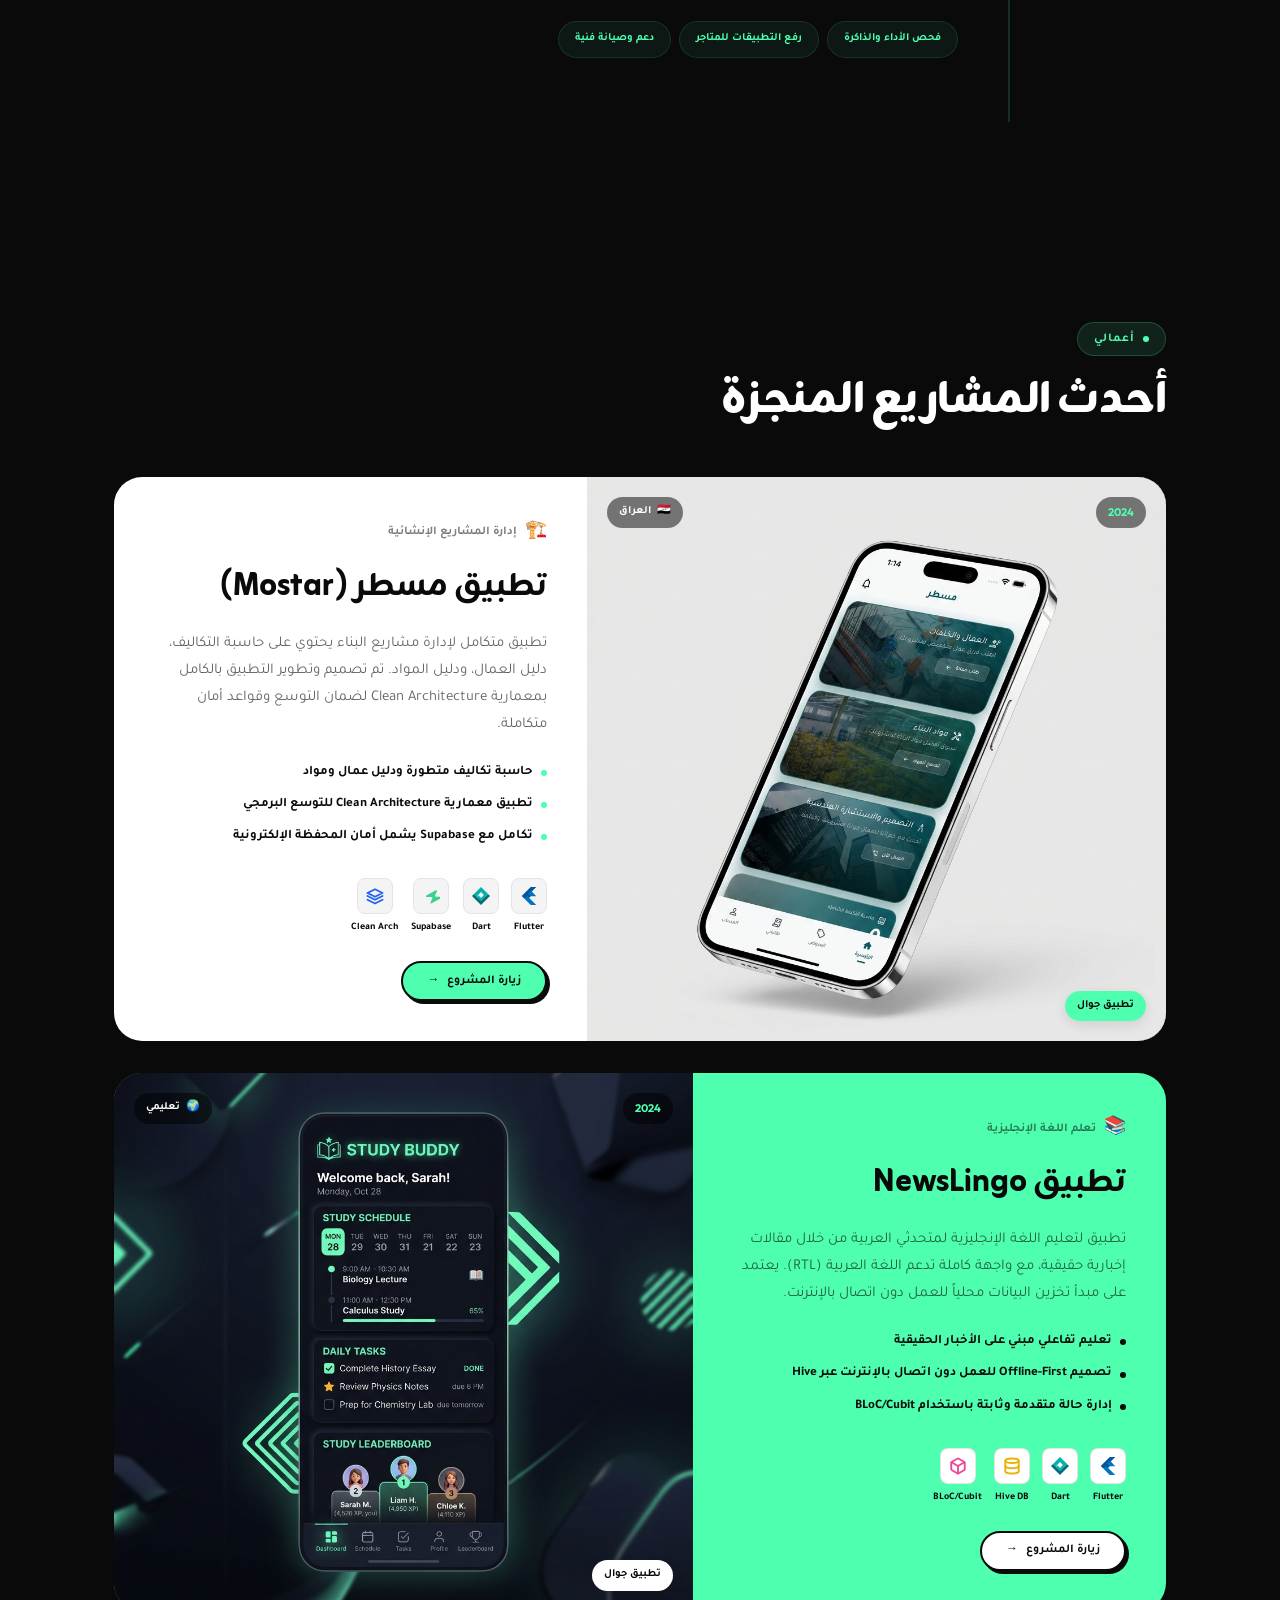
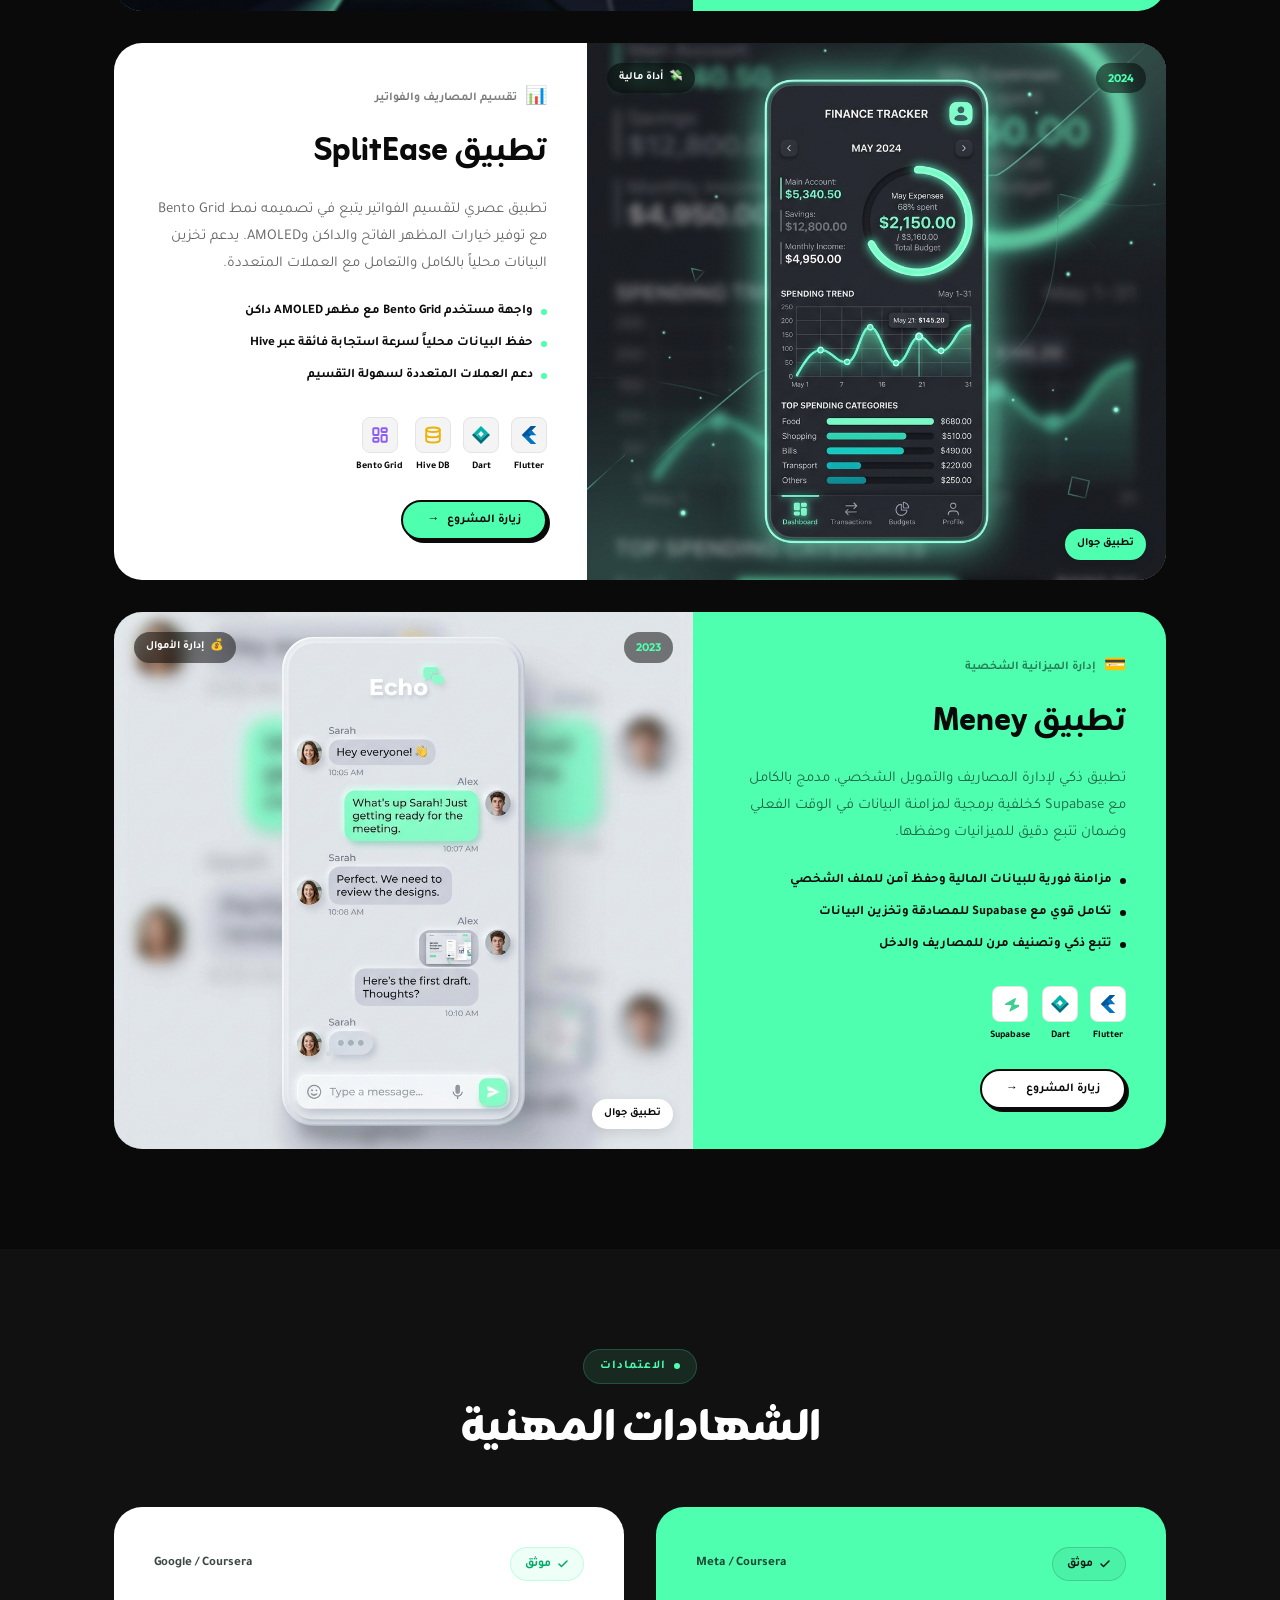
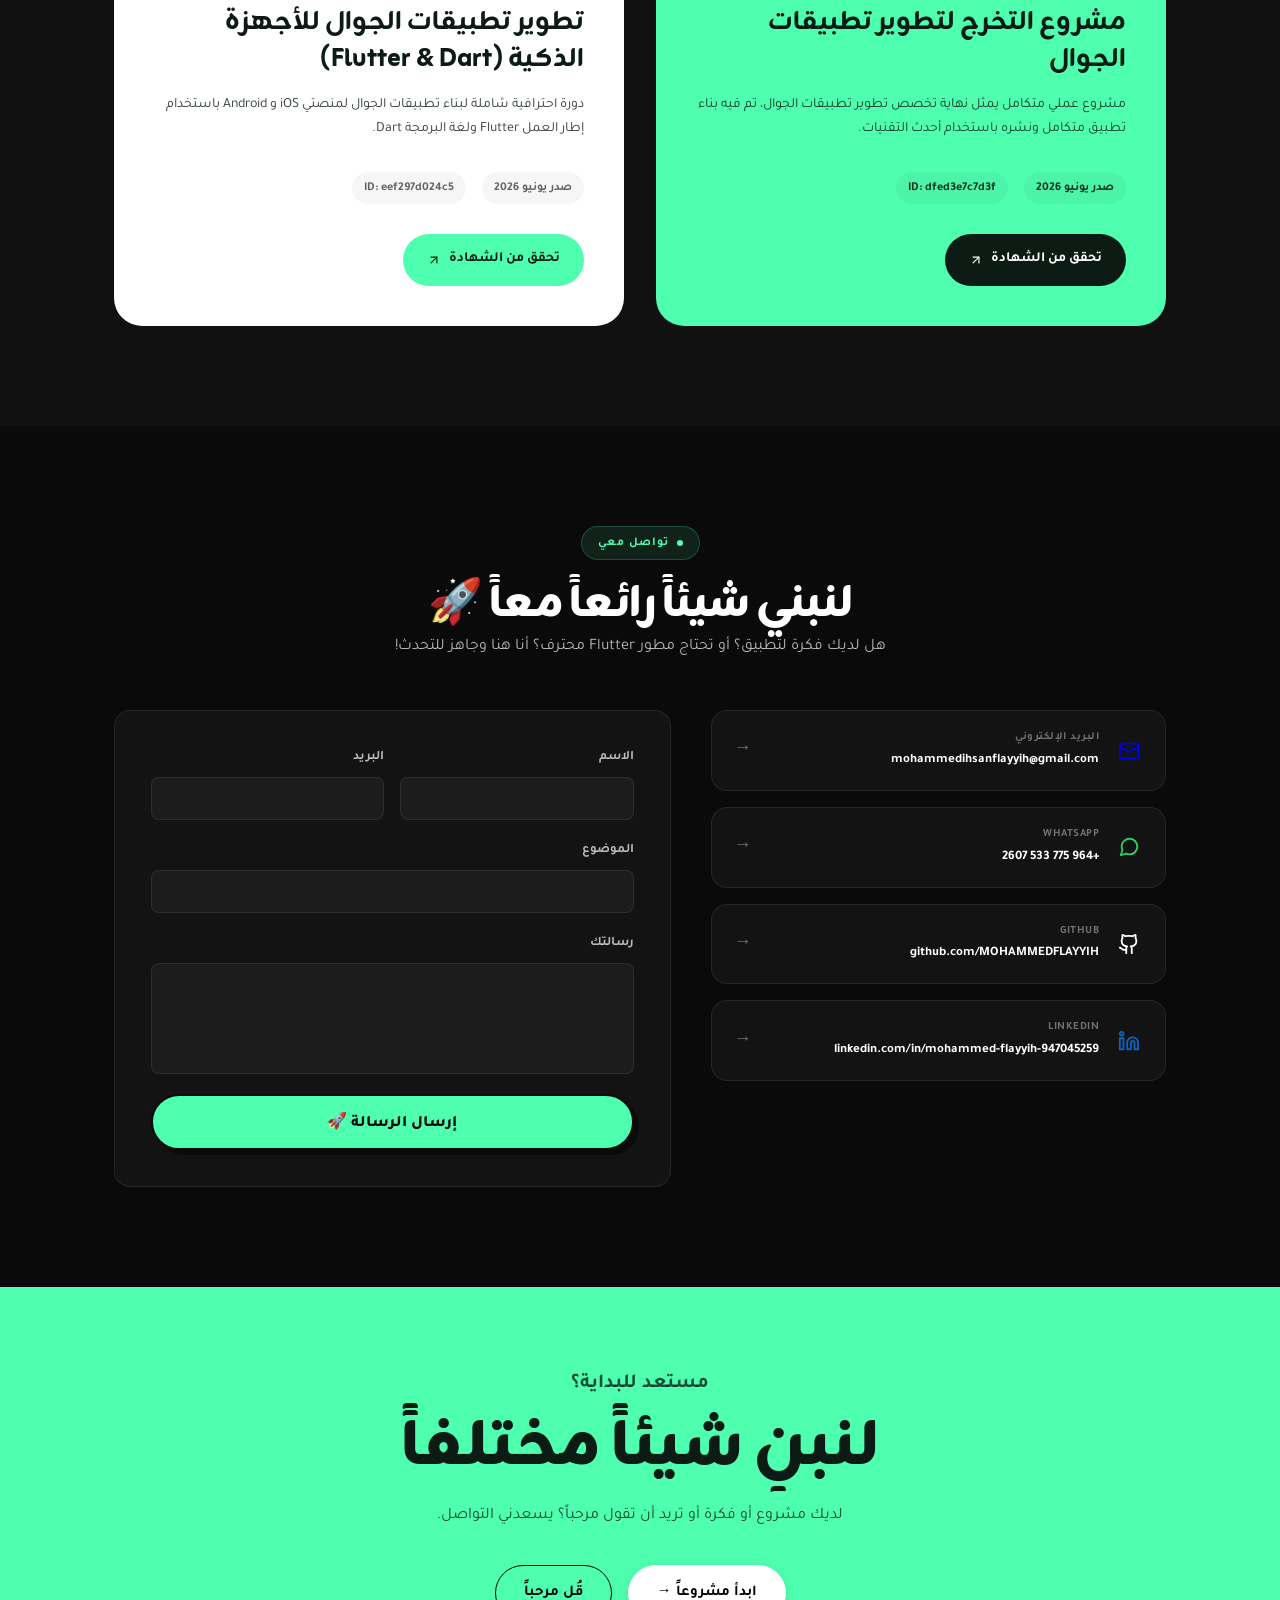
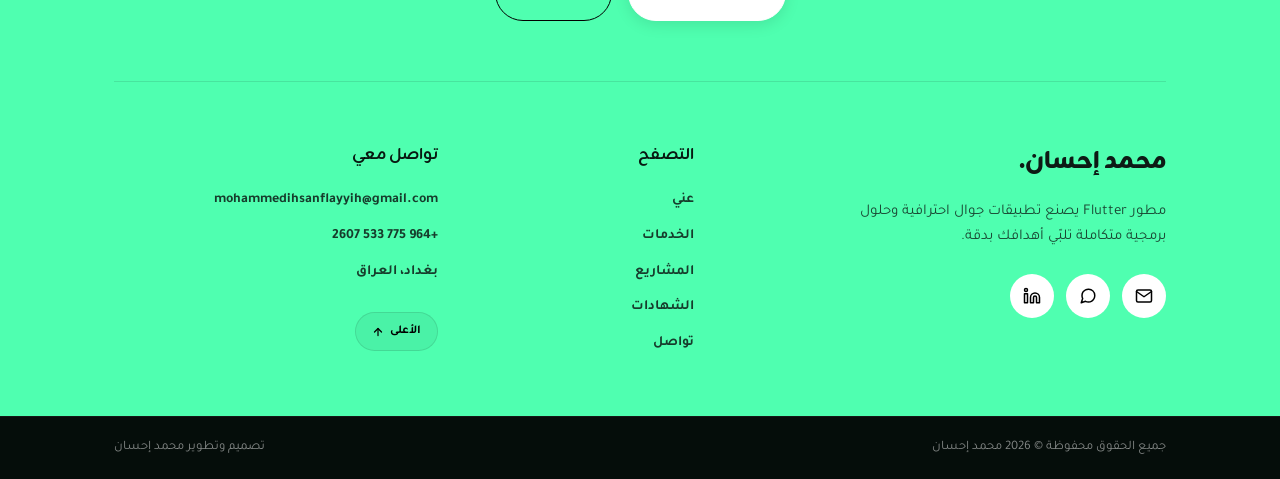
==== commit 42fa086a: "Replace project tech emoji badges with official brand and technical SVGs" ====
--- a/index.html
+++ b/index.html
@@ -762,19 +762,39 @@
                 <div>
                   <div class="proj-techs">
                     <div class="proj-tech-item">
-                      <div class="proj-tech-icon">💙</div>
+                      <div class="proj-tech-icon">
+                        <svg viewBox="0 0 24 24" width="18" height="18">
+                          <path fill="#02569B" d="M14.314 0L2.3 12 6 15.7 21.684 0h-7.37zM21.684 12.329L14.37 5 6.015 13.363 9.715 17.07l8.269-8.268 3.7 3.527z"/>
+                          <path fill="#0175C2" d="M14.37 5l7.314 7.329h-7.37l-3.644-3.629L14.37 5zM21.684 24h-7.37l-8.299-8.298 3.7-3.7L21.684 24z"/>
+                        </svg>
+                      </div>
                       <span class="proj-tech-label">Flutter</span>
                     </div>
                     <div class="proj-tech-item">
-                      <div class="proj-tech-icon">🎯</div>
+                      <div class="proj-tech-icon">
+                        <svg viewBox="0 0 24 24" width="18" height="18">
+                          <path fill="#00B4AB" d="M11.967 0L2.732 9.232l3.415 3.415L12 6.81l3.853 3.853L12 14.517l-3.415-3.415-1.927 1.927L12 18.37l9.232-9.232L11.967 0z"/>
+                          <path fill="#00707D" d="M2.732 9.232L0 11.965l11.967 11.967L24 11.965l-2.732-2.733L12 18.37 2.732 9.232z"/>
+                        </svg>
+                      </div>
                       <span class="proj-tech-label">Dart</span>
                     </div>
                     <div class="proj-tech-item">
-                      <div class="proj-tech-icon">⚡</div>
+                      <div class="proj-tech-icon">
+                        <svg viewBox="0 0 24 24" width="18" height="18" fill="none">
+                          <path fill="#3ECF8E" d="M19.16 12.92c-.67-.32-1.39-.56-2.13-.7l2.85-6.61a.99.99 0 0 0-1.46-1.2L5.86 11.39a.99.99 0 0 0 .52 1.83h5.68c.67.32 1.39.56 2.13.7l-2.85 6.61a.99.99 0 0 0 1.46 1.2l12.56-6.98a.99.99 0 0 0-.52-1.83h-5.68z"/>
+                        </svg>
+                      </div>
                       <span class="proj-tech-label">Supabase</span>
                     </div>
                     <div class="proj-tech-item">
-                      <div class="proj-tech-icon">🏗️</div>
+                      <div class="proj-tech-icon">
+                        <svg xmlns="http://www.w3.org/2000/svg" width="18" height="18" viewBox="0 0 24 24" fill="none" stroke="#2563EB" stroke-width="2.5" stroke-linecap="round" stroke-linejoin="round">
+                          <path d="m12 3-10 5 10 5 10-5-10-5Z"/>
+                          <path d="m2 17 10 5 10-5"/>
+                          <path d="m2 12 10 5 10-5"/>
+                        </svg>
+                      </div>
                       <span class="proj-tech-label">Clean Arch</span>
                     </div>
                   </div>
@@ -837,19 +857,41 @@
                 <div>
                   <div class="proj-techs">
                     <div class="proj-tech-item">
-                      <div class="proj-tech-icon">💙</div>
+                      <div class="proj-tech-icon">
+                        <svg viewBox="0 0 24 24" width="18" height="18">
+                          <path fill="#02569B" d="M14.314 0L2.3 12 6 15.7 21.684 0h-7.37zM21.684 12.329L14.37 5 6.015 13.363 9.715 17.07l8.269-8.268 3.7 3.527z"/>
+                          <path fill="#0175C2" d="M14.37 5l7.314 7.329h-7.37l-3.644-3.629L14.37 5zM21.684 24h-7.37l-8.299-8.298 3.7-3.7L21.684 24z"/>
+                        </svg>
+                      </div>
                       <span class="proj-tech-label">Flutter</span>
                     </div>
                     <div class="proj-tech-item">
-                      <div class="proj-tech-icon">🎯</div>
+                      <div class="proj-tech-icon">
+                        <svg viewBox="0 0 24 24" width="18" height="18">
+                          <path fill="#00B4AB" d="M11.967 0L2.732 9.232l3.415 3.415L12 6.81l3.853 3.853L12 14.517l-3.415-3.415-1.927 1.927L12 18.37l9.232-9.232L11.967 0z"/>
+                          <path fill="#00707D" d="M2.732 9.232L0 11.965l11.967 11.967L24 11.965l-2.732-2.733L12 18.37 2.732 9.232z"/>
+                        </svg>
+                      </div>
                       <span class="proj-tech-label">Dart</span>
                     </div>
                     <div class="proj-tech-item">
-                      <div class="proj-tech-icon">🐝</div>
+                      <div class="proj-tech-icon">
+                        <svg xmlns="http://www.w3.org/2000/svg" width="18" height="18" viewBox="0 0 24 24" fill="none" stroke="#EAB308" stroke-width="2.5" stroke-linecap="round" stroke-linejoin="round">
+                          <ellipse cx="12" cy="5" rx="9" ry="3"/>
+                          <path d="M3 5v14c0 1.66 4 3 9 3s9-1.34 9-3V5"/>
+                          <path d="M3 12c0 1.66 4 3 9 3s9-1.34 9-3"/>
+                        </svg>
+                      </div>
                       <span class="proj-tech-label">Hive DB</span>
                     </div>
                     <div class="proj-tech-item">
-                      <div class="proj-tech-icon">📦</div>
+                      <div class="proj-tech-icon">
+                        <svg xmlns="http://www.w3.org/2000/svg" width="18" height="18" viewBox="0 0 24 24" fill="none" stroke="#EC4899" stroke-width="2.5" stroke-linecap="round" stroke-linejoin="round">
+                          <path d="M21 16V8a2 2 0 0 0-1-1.73l-7-4a2 2 0 0 0-2 0l-7 4A2 2 0 0 0 3 8v8a2 2 0 0 0 1 1.73l7 4a2 2 0 0 0 2 0l7-4A2 2 0 0 0 21 16z"/>
+                          <polyline points="3.27 6.96 12 12.01 20.73 6.96"/>
+                          <line x1="12" y1="22.08" x2="12" y2="12"/>
+                        </svg>
+                      </div>
                       <span class="proj-tech-label">BLoC/Cubit</span>
                     </div>
                   </div>
@@ -912,19 +954,42 @@
                 <div>
                   <div class="proj-techs">
                     <div class="proj-tech-item">
-                      <div class="proj-tech-icon">💙</div>
+                      <div class="proj-tech-icon">
+                        <svg viewBox="0 0 24 24" width="18" height="18">
+                          <path fill="#02569B" d="M14.314 0L2.3 12 6 15.7 21.684 0h-7.37zM21.684 12.329L14.37 5 6.015 13.363 9.715 17.07l8.269-8.268 3.7 3.527z"/>
+                          <path fill="#0175C2" d="M14.37 5l7.314 7.329h-7.37l-3.644-3.629L14.37 5zM21.684 24h-7.37l-8.299-8.298 3.7-3.7L21.684 24z"/>
+                        </svg>
+                      </div>
                       <span class="proj-tech-label">Flutter</span>
                     </div>
                     <div class="proj-tech-item">
-                      <div class="proj-tech-icon">🎯</div>
+                      <div class="proj-tech-icon">
+                        <svg viewBox="0 0 24 24" width="18" height="18">
+                          <path fill="#00B4AB" d="M11.967 0L2.732 9.232l3.415 3.415L12 6.81l3.853 3.853L12 14.517l-3.415-3.415-1.927 1.927L12 18.37l9.232-9.232L11.967 0z"/>
+                          <path fill="#00707D" d="M2.732 9.232L0 11.965l11.967 11.967L24 11.965l-2.732-2.733L12 18.37 2.732 9.232z"/>
+                        </svg>
+                      </div>
                       <span class="proj-tech-label">Dart</span>
                     </div>
                     <div class="proj-tech-item">
-                      <div class="proj-tech-icon">🐝</div>
+                      <div class="proj-tech-icon">
+                        <svg xmlns="http://www.w3.org/2000/svg" width="18" height="18" viewBox="0 0 24 24" fill="none" stroke="#EAB308" stroke-width="2.5" stroke-linecap="round" stroke-linejoin="round">
+                          <ellipse cx="12" cy="5" rx="9" ry="3"/>
+                          <path d="M3 5v14c0 1.66 4 3 9 3s9-1.34 9-3V5"/>
+                          <path d="M3 12c0 1.66 4 3 9 3s9-1.34 9-3"/>
+                        </svg>
+                      </div>
                       <span class="proj-tech-label">Hive DB</span>
                     </div>
                     <div class="proj-tech-item">
-                      <div class="proj-tech-icon">🍱</div>
+                      <div class="proj-tech-icon">
+                        <svg xmlns="http://www.w3.org/2000/svg" width="18" height="18" viewBox="0 0 24 24" fill="none" stroke="#8B5CF6" stroke-width="2.5" stroke-linecap="round" stroke-linejoin="round">
+                          <rect x="3" y="3" width="7" height="9" rx="1"/>
+                          <rect x="14" y="3" width="7" height="5" rx="1"/>
+                          <rect x="14" y="12" width="7" height="9" rx="1"/>
+                          <rect x="3" y="16" width="7" height="5" rx="1"/>
+                        </svg>
+                      </div>
                       <span class="proj-tech-label">Bento Grid</span>
                     </div>
                   </div>
@@ -986,15 +1051,29 @@
                 <div>
                   <div class="proj-techs">
                     <div class="proj-tech-item">
-                      <div class="proj-tech-icon">💙</div>
+                      <div class="proj-tech-icon">
+                        <svg viewBox="0 0 24 24" width="18" height="18">
+                          <path fill="#02569B" d="M14.314 0L2.3 12 6 15.7 21.684 0h-7.37zM21.684 12.329L14.37 5 6.015 13.363 9.715 17.07l8.269-8.268 3.7 3.527z"/>
+                          <path fill="#0175C2" d="M14.37 5l7.314 7.329h-7.37l-3.644-3.629L14.37 5zM21.684 24h-7.37l-8.299-8.298 3.7-3.7L21.684 24z"/>
+                        </svg>
+                      </div>
                       <span class="proj-tech-label">Flutter</span>
                     </div>
                     <div class="proj-tech-item">
-                      <div class="proj-tech-icon">🎯</div>
+                      <div class="proj-tech-icon">
+                        <svg viewBox="0 0 24 24" width="18" height="18">
+                          <path fill="#00B4AB" d="M11.967 0L2.732 9.232l3.415 3.415L12 6.81l3.853 3.853L12 14.517l-3.415-3.415-1.927 1.927L12 18.37l9.232-9.232L11.967 0z"/>
+                          <path fill="#00707D" d="M2.732 9.232L0 11.965l11.967 11.967L24 11.965l-2.732-2.733L12 18.37 2.732 9.232z"/>
+                        </svg>
+                      </div>
                       <span class="proj-tech-label">Dart</span>
                     </div>
                     <div class="proj-tech-item">
-                      <div class="proj-tech-icon">⚡</div>
+                      <div class="proj-tech-icon">
+                        <svg viewBox="0 0 24 24" width="18" height="18" fill="none">
+                          <path fill="#3ECF8E" d="M19.16 12.92c-.67-.32-1.39-.56-2.13-.7l2.85-6.61a.99.99 0 0 0-1.46-1.2L5.86 11.39a.99.99 0 0 0 .52 1.83h5.68c.67.32 1.39.56 2.13.7l-2.85 6.61a.99.99 0 0 0 1.46 1.2l12.56-6.98a.99.99 0 0 0-.52-1.83h-5.68z"/>
+                        </svg>
+                      </div>
                       <span class="proj-tech-label">Supabase</span>
                     </div>
                   </div>
--- a/style.css
+++ b/style.css
@@ -1467,6 +1467,10 @@
   border-color: #E4E4E7;
 }
 
+.proj-tech-icon svg {
+  display: block;
+}
+
 .proj-tech-label {
   font-size: 10px;
   font-weight: 600;
